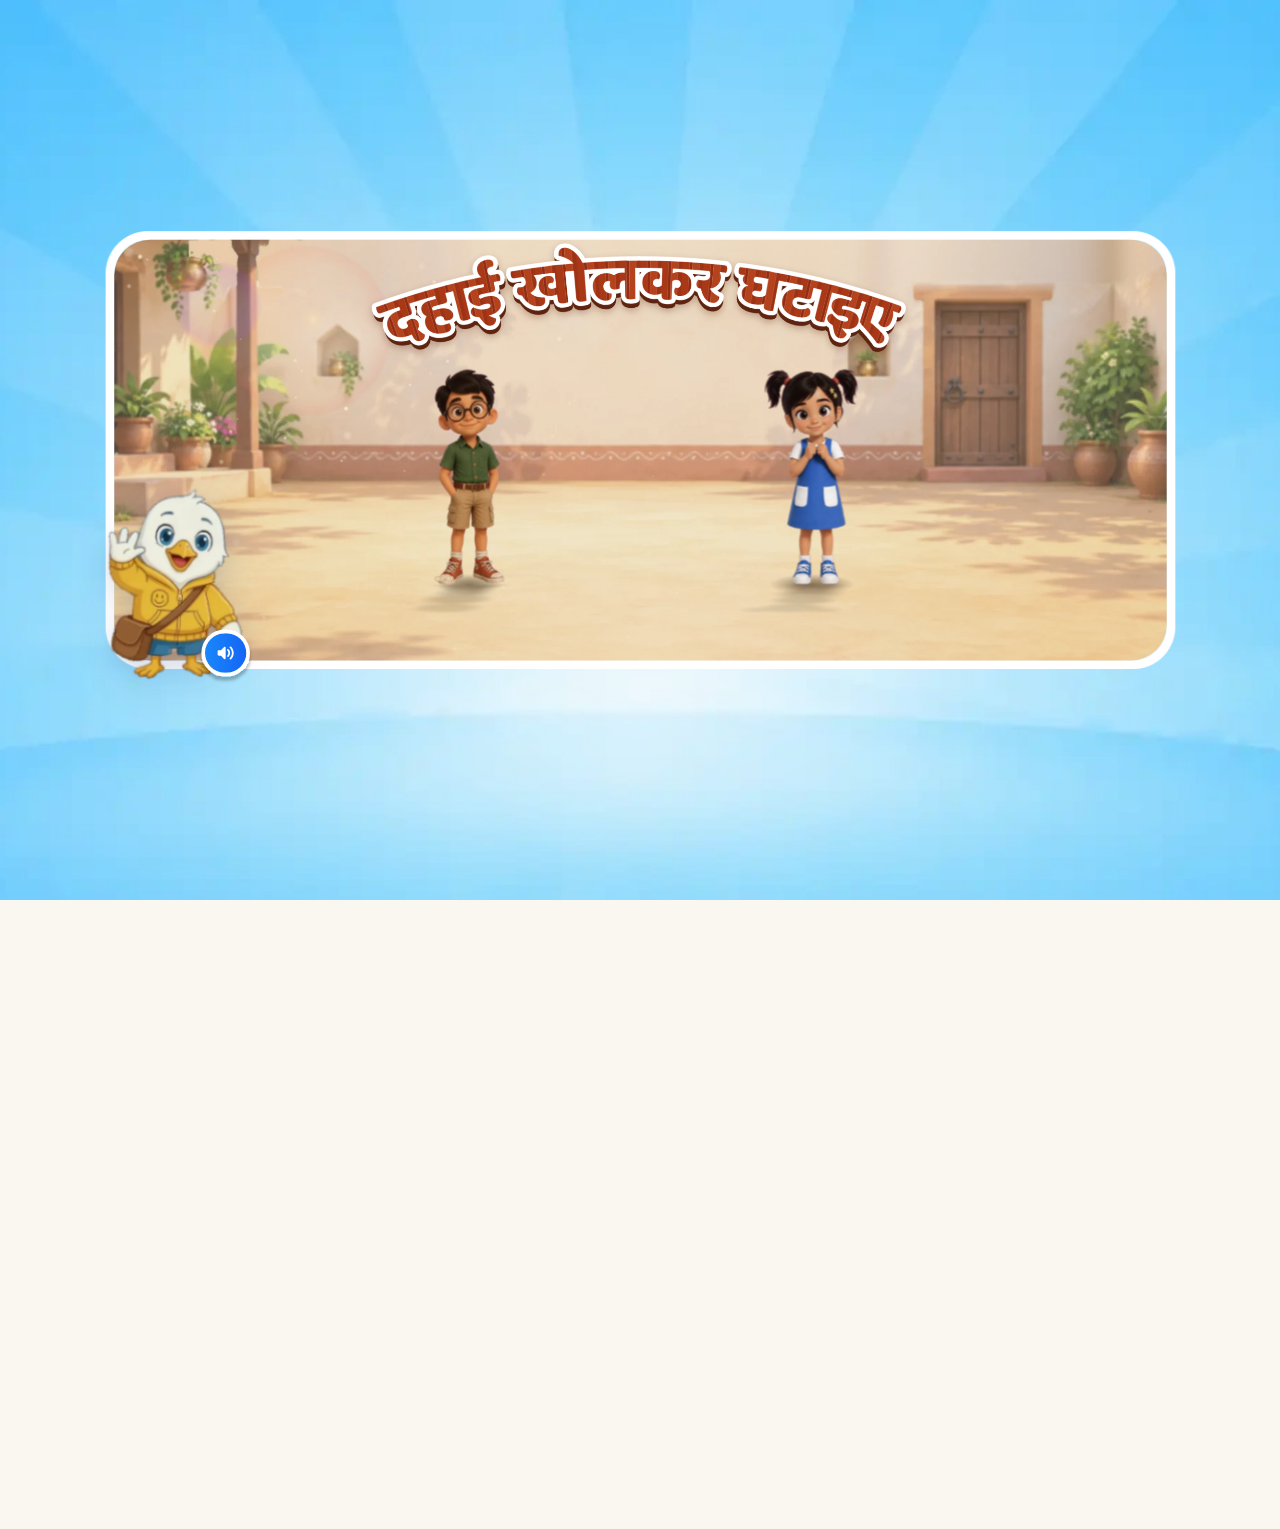
==== index.html @ cef26545 "made new changes of lead review" ====
<!doctype html>
<html lang="hi" translate="no" class="notranslate">
<head>
<meta charset="utf-8">
<!-- [QA BUG_01] Chrome offered to translate the Hindi, and a translated page breaks the game (Translate rewrites the text the
     engine drives - in HI02H11 the Play button went). The lesson is never to be translated. -->
<meta name="google" content="notranslate">
<meta name="viewport" content="width=device-width, initial-scale=1, viewport-fit=cover">   <!-- [responsive] the page fills the whole screen (notch, home bar); app.js fits the stage inside the safe area -->
<title>SwiftPAL · MTG2A01_L04_S02 · दहाई खोलकर घटाइए</title>
<link rel="icon" href="data:,">   <!-- [QA 15] no favicon request: the browser's automatic /favicon.ico 404 was the last console error -->
<!-- [QA 02] No blank white flash before the loader. style.css is a separate
     request, so without this the very first paint is unstyled. This inline rule
     lands the loader's own colour on the first frame. -->
<style>html,body{background:#FFFFFF;margin:0;}</style>
<link rel="stylesheet" href="style.css?v=20261118b">
<!-- [loading] the landing's own files start downloading with the page, alongside style.css - not only once app.js has
     arrived and asked for them (the boot loader waits for exactly these: app.js Assets, CRIT). http(s) only: on
     file:// a preload of a fetch() fails, and local files need no head start. -->
<script>(function(){ if(!/^https?:$/.test(location.protocol)) return;
  [["assets/fonts/baloo2-800.woff2", "font", "font/woff2"], ["assets/gif/new_landing_swiftee_anim.webp", "fetch"],
   ["assets/startnew_bg_plain.webp", "image"], ["assets/bg_landing_v3.webp", "image"], ["assets/pv_rod11.webp", "image"]
  ].forEach(function(f){ var l = document.createElement("link"); l.rel = "preload"; l.href = f[0]; l.as = f[1];
    if(f[2]) l.type = f[2]; if(f[1] !== "image") l.crossOrigin = "anonymous"; document.head.appendChild(l); });
})();</script>
</head>
<body class="is-start">
<div class="start-bg" aria-hidden="true"></div>
<!-- landing sky: the decorations baked into startnew_bg.webp cannot move, so a matching
     layer drifts + twinkles above it. Edge-masked, so it never competes with the centre card.
     Elements are generated at runtime by FLNMotion.sky (animation kit recipe 1). -->
<div class="sg-glow" aria-hidden="true"></div>
<div class="sg-sky"  aria-hidden="true"></div>
<div class="end-bg"  aria-hidden="true"></div>   <!-- [20a] body-level: position:fixed must NOT sit inside the transformed .stage or it gets hijacked to the stage box (leaves letterbox band) -->

<!-- BOOT LOADER — [template] r4/P2: white boot screen, no-tap auto-dismiss (see boot()) -->
<div class="boot-loader" id="bootLoader">
  <img src="assets/gif/loader.webp" alt="">
</div>

<div class="stage-wrap">
<!-- [responsive] the bands beside / above the stage: 8 mirrored copies of the stage's own backdrop (app.js Screen.bleed) -->
<div class="stage-bleed" id="stageBleed" aria-hidden="true"><i class="b-l"></i><i class="b-r"></i><i class="b-t"></i><i class="b-b"></i><i class="b-tl"></i><i class="b-tr"></i><i class="b-bl"></i><i class="b-br"></i></div>
<div class="stage" id="stage">

  <div class="stage-inner">
    <!-- HEADER -->
    <div class="header-row">
      <div class="prompt-band"><div class="prompt-text" id="promptText">…</div></div>
      <div class="audio-chip" id="audioChip" title="आवाज़ सुनो"><svg viewBox="0 0 62 60" fill="none" xmlns="http://www.w3.org/2000/svg" aria-label="Audio"><g filter="url(#hdrChipShadow)"><rect x="8" y="4" width="46" height="44" rx="22" fill="url(#hdrChipGrad)"/><rect x="6" y="2" width="50" height="48" rx="24" stroke="white" stroke-width="4"/><path d="M29.8466 19.0574C29.8804 19.0524 29.9145 19.0496 29.9487 19.0488C30.6094 19.0317 31.0021 19.5124 31.0015 20.1414C31.0008 20.9661 31.0003 21.7911 31.0005 22.6158L31.001 27.7212L31.0009 30.5591C31.0009 31.0364 31.0122 31.5472 30.9863 32.0228C30.9662 32.2709 30.902 32.4608 30.7251 32.643C30.3831 32.9952 29.8337 33.0842 29.4386 32.7671C29.0784 32.4781 28.7473 32.1159 28.4181 31.7862L26.4414 29.8087C26.1771 29.5426 25.9071 29.2636 25.6339 29.0081C25.0227 28.9649 24.3645 29.017 23.7487 28.9979C23.445 28.9885 23.1625 29.0211 22.8589 28.9606C22.3751 28.8616 22.0618 28.4823 22.0642 27.9824C22.0706 26.5937 22.0287 25.1949 22.0828 23.8081C22.0884 23.6626 22.2302 23.4334 22.3309 23.3252C22.454 23.1907 22.6146 23.0963 22.792 23.0543C23.0567 22.9904 23.5328 23.016 23.8224 23.0128C24.4143 23.0063 25.0171 23.0277 25.609 23.0073C25.6794 22.9529 25.8505 22.7743 25.919 22.706L26.5305 22.0945L28.5396 20.0838C28.9157 19.7059 29.3217 19.1749 29.8466 19.0574Z" fill="white"/><path class="wv wv2" d="M36.2367 18.6905C36.8783 18.6449 37.3041 19.231 37.6725 19.6829C38.7675 21.0046 39.4982 22.5894 39.7923 24.2804C40.2503 26.8763 39.6548 29.5478 38.1378 31.7035C37.8393 32.1274 37.508 32.5324 37.149 32.9063C36.9404 33.1236 36.7646 33.2558 36.4622 33.3081C36.2013 33.3412 35.9378 33.2717 35.7272 33.1144C35.5185 32.9615 35.3816 32.7298 35.3483 32.4733C35.2786 31.9235 35.5696 31.6821 35.8914 31.3297C36.0448 31.1639 36.1901 30.9908 36.3269 30.811C38.3669 28.136 38.4986 24.4654 36.6555 21.6511C36.4826 21.3899 36.2966 21.1376 36.0984 20.8951C35.8252 20.5652 35.3947 20.2691 35.3472 19.8184C35.2845 19.2225 35.6439 18.768 36.2367 18.6905Z" fill="white"/><path class="wv wv1" d="M33.3868 21.5044C33.9769 21.4549 34.2563 21.7845 34.5981 22.1981C35.1982 22.924 35.6149 23.7691 35.8211 24.6886C36.171 26.2384 35.8867 27.8637 35.0314 29.2026C34.7421 29.6568 34.2333 30.3745 33.6937 30.4946C33.1633 30.5437 32.6759 30.2927 32.5495 29.7376C32.3921 29.0462 32.9849 28.6956 33.3274 28.1763C34.2088 26.833 34.1932 25.0908 33.288 23.7635C33.0747 23.4522 32.6159 23.0564 32.5518 22.7133C32.4377 22.1027 32.7745 21.619 33.3868 21.5044Z" fill="white"/></g><defs><filter id="hdrChipShadow" x="0" y="0" width="62" height="60" filterUnits="userSpaceOnUse" color-interpolation-filters="sRGB"><feFlood flood-opacity="0" result="BackgroundImageFix"/><feColorMatrix in="SourceAlpha" type="matrix" values="0 0 0 0 0 0 0 0 0 0 0 0 0 0 0 0 0 0 127 0" result="hardAlpha"/><feOffset dy="4"/><feGaussianBlur stdDeviation="2"/><feComposite in2="hardAlpha" operator="out"/><feColorMatrix type="matrix" values="0 0 0 0 0 0 0 0 0 0 0 0 0 0 0 0 0 0 0.25 0"/><feBlend mode="normal" in2="BackgroundImageFix" result="effect1_dropShadow"/><feBlend mode="normal" in="SourceGraphic" in2="effect1_dropShadow" result="shape"/></filter><linearGradient id="hdrChipGrad" x1="8" y1="26" x2="54" y2="26" gradientUnits="userSpaceOnUse"><stop stop-color="#1987FC"/><stop offset="1" stop-color="#1565F4"/></linearGradient></defs></svg></div>
      <button class="hint-btn" id="hintBtn" title="संकेत">
        <svg viewBox="25 17 22 30" fill="none" xmlns="http://www.w3.org/2000/svg">
          <g class="bulb-rays" stroke="#FFFFFF" stroke-width="3" stroke-linecap="round">
            <line x1="36" y1="14" x2="36" y2="10"/>
            <line x1="25" y1="18" x2="22" y2="15"/>
            <line x1="47" y1="18" x2="50" y2="15"/>
            <line x1="21" y1="27" x2="17" y2="26.5"/>
            <line x1="51" y1="27" x2="55" y2="26.5"/>
          </g>
          <path class="bulb" d="M42.7872 19.7599C41.561 18.7514 40.125 18.0293 38.5841 17.6464C37.0432 17.2635 35.4363 17.2294 33.8806 17.5466C31.8091 17.965 29.9086 18.9894 28.4202 20.4896C26.9317 21.9899 25.9225 23.8985 25.5206 25.9733C25.227 27.5289 25.2804 29.1301 25.6768 30.6628C26.0732 32.1954 26.8029 33.6217 27.8139 34.8399C28.7522 35.8987 29.29 37.2526 29.3339 38.6666V42.6666C29.3339 43.7275 29.7553 44.7449 30.5055 45.495C31.2556 46.2452 32.273 46.6666 33.3339 46.6666H38.6672C39.7281 46.6666 40.7455 46.2452 41.4957 45.495C42.2458 44.7449 42.6672 43.7275 42.6672 42.6666V38.9199C42.712 37.3588 43.2855 35.8592 44.2939 34.6666C46.0607 32.481 46.8936 29.6864 46.6115 26.8901C46.3293 24.0938 44.955 21.5219 42.7872 19.7333V19.7599ZM40.0006 42.6666C40.0006 43.0202 39.8601 43.3594 39.61 43.6094C39.36 43.8595 39.0209 43.9999 38.6672 43.9999H33.3339C32.9803 43.9999 32.6411 43.8595 32.3911 43.6094C32.141 43.3594 32.0006 43.0202 32.0006 42.6666V41.3333H40.0006V42.6666ZM42.2272 33.0133C40.8866 34.6034 40.1044 36.5893 40.0006 38.6666H37.3339V34.6666C37.3339 34.313 37.1934 33.9738 36.9434 33.7238C36.6933 33.4737 36.3542 33.3333 36.0006 33.3333C35.647 33.3333 35.3078 33.4737 35.0578 33.7238C34.8077 33.9738 34.6672 34.313 34.6672 34.6666V38.6666H32.0006C31.9654 36.6241 31.2098 34.6596 29.8672 33.1199C28.9814 32.0586 28.3858 30.7858 28.1383 29.4257C27.8909 28.0656 28.0001 26.6646 28.4554 25.3593C28.9106 24.054 29.6963 22.8889 30.7359 21.9777C31.7755 21.0665 33.0335 20.4402 34.3872 20.1599C35.5506 19.9204 36.7528 19.9429 37.9064 20.2259C39.06 20.5089 40.1361 21.0452 41.0566 21.7959C41.9771 22.5466 42.7189 23.4928 43.2281 24.566C43.7374 25.6391 44.0012 26.8121 44.0006 27.9999C44.0093 29.8262 43.3824 31.5987 42.2272 33.0133Z" fill="white"/>
        </svg>
      </button>
    </div>

    <!-- SLIDE STAGE (engine swaps slides here) -->
    <div class="slide-stage">
      <div class="slide-host" id="slideHost"></div>
      <div class="nudge-hand" id="nudgeHand">
        <!-- FLN animation kit recipes 3 (treatment C, the plain press) + 4 (the tap ripple), review 2026-09-30:
             two wavefronts and three sparks break out of the fingertip as it touches, BEHIND the hand -->
        <span class="nh-tapfx" aria-hidden="true"><i class="fx-ro"></i><i class="fx-ri"></i><i class="fx-sp"></i></span>
        <img data-src="assets/nudge_hand_new.svg" alt="">   <!-- [loading] data-src: its file arrives with the lesson's UI art (app.js Assets), not ahead of the landing's -->
      </div>
    </div>

    <!-- Swiftie buddy: persistent, reacting character (replaces the static header photo + feedback popup) -->
    <div class="mascot-wrap" id="swBuddy"><div class="mascot-circle"><img class="mascot-img" id="swBuddyImg" alt=""></div></div>

    <!-- Nav button — kit-style pill, floats bottom-right -->
    <button class="nav-btn" id="navBtn" disabled>आगे</button>
  </div>


  <!-- TAP-TO-START — uses provided title-screen art -->
  <div class="start-gate" id="startGate">
    <div class="sg-card">
      <!-- ambient scene FX over the room art: sun flare in the window, sunlit dust, lamp-bulb flicker (decorative only) -->
      <div class="sg-fx" aria-hidden="true">
        <!-- soft lens flare in the window, no sun / no rays: one big hazy disc, a smaller violet disc
             overlapping it, a faint glint and a soft haze lobe. .sg-sun stays as a 0x0 anchor - the
             dust system in app.js reads the light source position from it. -->
        <div class="sg-sun"></div>
        <div class="sg-flare2">
          <i class="fl-big"></i><i class="fl-violet"></i><i class="fl-haze"></i><i class="fl-glint"></i>
        </div>
        <div class="sg-lamp"></div>
        <canvas class="sg-dust" id="sgDust"></canvas>   <!-- sunlit dust: physics particle system, see app.js [landing dust] -->
      </div>
      <img class="sg-mascot" data-src="assets/gif/new_landing_swiftee_anim.webp" alt="Swiftee"
           onerror="this.style.display='none'">
      <div class="sg-content">
        <div class="sg-title" id="sgTitle">संख्याओं की जोड़</div>

        <!-- r4/#2: concept strip is now DATA-DRIVEN — the engine fills #sgHero from
             CARD.landing_hero (kind:"concept_strip"). Each tile is a visual example of the
             ordering task (no words); a new game just declares its cells in card.json. -->
        <div class="sg-art" id="sgHero"></div>
      </div>
      <button class="sg-vo" id="sgVo" type="button" aria-label="सुनो"><svg viewBox="0 0 62 60" fill="none" xmlns="http://www.w3.org/2000/svg" aria-label="Audio"><g filter="url(#sgChipShadow)"><rect x="8" y="4" width="46" height="44" rx="22" fill="url(#sgChipGrad)"/><rect x="6" y="2" width="50" height="48" rx="24" stroke="white" stroke-width="4"/><path d="M29.8466 19.0574C29.8804 19.0524 29.9145 19.0496 29.9487 19.0488C30.6094 19.0317 31.0021 19.5124 31.0015 20.1414C31.0008 20.9661 31.0003 21.7911 31.0005 22.6158L31.001 27.7212L31.0009 30.5591C31.0009 31.0364 31.0122 31.5472 30.9863 32.0228C30.9662 32.2709 30.902 32.4608 30.7251 32.643C30.3831 32.9952 29.8337 33.0842 29.4386 32.7671C29.0784 32.4781 28.7473 32.1159 28.4181 31.7862L26.4414 29.8087C26.1771 29.5426 25.9071 29.2636 25.6339 29.0081C25.0227 28.9649 24.3645 29.017 23.7487 28.9979C23.445 28.9885 23.1625 29.0211 22.8589 28.9606C22.3751 28.8616 22.0618 28.4823 22.0642 27.9824C22.0706 26.5937 22.0287 25.1949 22.0828 23.8081C22.0884 23.6626 22.2302 23.4334 22.3309 23.3252C22.454 23.1907 22.6146 23.0963 22.792 23.0543C23.0567 22.9904 23.5328 23.016 23.8224 23.0128C24.4143 23.0063 25.0171 23.0277 25.609 23.0073C25.6794 22.9529 25.8505 22.7743 25.919 22.706L26.5305 22.0945L28.5396 20.0838C28.9157 19.7059 29.3217 19.1749 29.8466 19.0574Z" fill="white"/><path class="wv wv2" d="M36.2367 18.6905C36.8783 18.6449 37.3041 19.231 37.6725 19.6829C38.7675 21.0046 39.4982 22.5894 39.7923 24.2804C40.2503 26.8763 39.6548 29.5478 38.1378 31.7035C37.8393 32.1274 37.508 32.5324 37.149 32.9063C36.9404 33.1236 36.7646 33.2558 36.4622 33.3081C36.2013 33.3412 35.9378 33.2717 35.7272 33.1144C35.5185 32.9615 35.3816 32.7298 35.3483 32.4733C35.2786 31.9235 35.5696 31.6821 35.8914 31.3297C36.0448 31.1639 36.1901 30.9908 36.3269 30.811C38.3669 28.136 38.4986 24.4654 36.6555 21.6511C36.4826 21.3899 36.2966 21.1376 36.0984 20.8951C35.8252 20.5652 35.3947 20.2691 35.3472 19.8184C35.2845 19.2225 35.6439 18.768 36.2367 18.6905Z" fill="white"/><path class="wv wv1" d="M33.3868 21.5044C33.9769 21.4549 34.2563 21.7845 34.5981 22.1981C35.1982 22.924 35.6149 23.7691 35.8211 24.6886C36.171 26.2384 35.8867 27.8637 35.0314 29.2026C34.7421 29.6568 34.2333 30.3745 33.6937 30.4946C33.1633 30.5437 32.6759 30.2927 32.5495 29.7376C32.3921 29.0462 32.9849 28.6956 33.3274 28.1763C34.2088 26.833 34.1932 25.0908 33.288 23.7635C33.0747 23.4522 32.6159 23.0564 32.5518 22.7133C32.4377 22.1027 32.7745 21.619 33.3868 21.5044Z" fill="white"/></g><defs><filter id="sgChipShadow" x="0" y="0" width="62" height="60" filterUnits="userSpaceOnUse" color-interpolation-filters="sRGB"><feFlood flood-opacity="0" result="BackgroundImageFix"/><feColorMatrix in="SourceAlpha" type="matrix" values="0 0 0 0 0 0 0 0 0 0 0 0 0 0 0 0 0 0 127 0" result="hardAlpha"/><feOffset dy="4"/><feGaussianBlur stdDeviation="2"/><feComposite in2="hardAlpha" operator="out"/><feColorMatrix type="matrix" values="0 0 0 0 0 0 0 0 0 0 0 0 0 0 0 0 0 0 0.25 0"/><feBlend mode="normal" in2="BackgroundImageFix" result="effect1_dropShadow"/><feBlend mode="normal" in="SourceGraphic" in2="effect1_dropShadow" result="shape"/></filter><linearGradient id="sgChipGrad" x1="8" y1="26" x2="54" y2="26" gradientUnits="userSpaceOnUse"><stop stop-color="#1987FC"/><stop offset="1" stop-color="#1565F4"/></linearGradient></defs></svg></button>
      <button class="sg-btn sg-btn--art sg-btn--play sg-waiting" id="sgBtn" type="button" aria-label="शुरू करें" aria-disabled="true"><img src="assets/btn-play-round-waiting.svg" alt="" draggable="false"></button>
    </div>
  </div>

  <!-- END / CELEBRATION -->
  <div class="end-screen" id="endScreen">
    <div class="confetti" id="confetti"></div>
    <div class="end-title" id="endTitle"></div>
    <div class="end-subtitle" id="endSubtitle"></div>
    <img class="end-mascot" data-src="assets/last_swifty_still.webp" alt="Swiftee"
         onerror="this.replaceWith(Object.assign(document.createElement('span'),{className:'end-mascot',textContent:'🎉'}))">
    <button class="end-btn" id="endBtn">आगे बढ़ें →</button>
  </div>

  <!-- DEV VALIDATOR BANNER -->
  <div class="dev-banner" id="devBanner"></div>

</div></div>


<!-- PHASE-TRANSITION PEEK GATE - [20a PT-3] BODY-LEVEL so position:fixed covers the FULL
     viewport (a transformed ancestor like the scaled .stage would hijack fixed positioning
     and shrink the gate with the stage - production pattern). -->
<div class="phase-gate" id="phaseGate">
    <div class="pg-title" id="phaseGateTitle"></div>
    <img id="phaseGateImg" alt="">   <!-- (its picture: a blob: URL of peeking_talk_up.webp per gate, app.js phaseBlurTransition) -->
    <canvas id="phaseGateCv" style="display:none" aria-hidden="true"></canvas>   <!-- [peek-7] the same clip, drawn by app.js PeekPlayer; the <img> is its fallback -->
</div>

<!-- CORRECT-ANSWER CONFETTI (FLN animation kit recipe 7) - BODY-LEVEL for the same reason: it falls over the WHOLE
     window, the letterbox beside the stage included (review 2026-09-30: "not covering the full horizontal space");
     inside .stage-inner it was clipped to the scaled 1333px stage. -->
<div class="fx-layer" id="fxLayer" aria-hidden="true"></div>

<!-- [responsive] a phone or tablet held upright: the lesson is landscape - a card asks for a turn (html.ask-rotate,
     app.js Screen). On Android a tap on it goes full screen in landscape, which turns the screen by itself. -->
<div class="rotate-ask" id="rotateAsk" role="dialog" aria-label="फ़ोन को घुमाइए">
  <div class="ra-phone" aria-hidden="true"><i></i></div>
  <div class="ra-text">फ़ोन को घुमाइए</div>
</div>

<!-- ============ CARD DATA (embedded; in prod the compiler does this) ============ -->
<script type="application/json" id="cardData">
{
 "version": "0.2",
 "skill_code": "MTG2A01_L04_S02",
 "lo_code": "MTG2A01_L04",
 "grade": "G2",
 "attribute": "A01",
 "skill_type": "CORE",
 "part_label": "",
 "theme": "toybox",
 "title": {
  "hi": "दहाई खोलकर घटाइए",
  "en": "Subtract horizontally with regrouping"
 },
 "landing_hero": {
  "kind": "pv_story",
  "people": [
   "madhav",
   "aanya"
  ],
  "build": "tens",
  "title_look": "wall",
  "start_at": 0,
  "beats": {
   "glide": 0.28,
   "drop": 1.42,
   "lean": 2.81,
   "rise": 3.06,
   "open": 3.86,
   "take": 4.32,
   "cheer": 4.76,
   "end": 5.23
  }
 },
 "skill_description_hi": "दो अंकों की संख्या में से दो अंकों की संख्या (हासिल के साथ) क्षैतिज रूप में घटाता है: इकाई कम हों, तो एक दहाई खोलकर दस इकाई बनाता है।",
 "phase_distribution": {
  "tutorial": 4,
  "guided": 3,
  "practice": 5
 },
 "scaffold_rules": {
  "nudge_timeout_ms": {
   "tutorial": 7000,
   "guided": 7000,
   "practice": 7000,
   "independent": 7000
  },
  "max_attempts": 3
 },
 "signals_expected": [
  "slide_entered",
  "slide_completed",
  "pv_build_done",
  "pv_ten_opened",
  "pv_remove_done",
  "mcq_correct",
  "numpad_correct",
  "mastery_score",
  "lesson_completed"
 ],
 "assets": {
  "audio_ext": "ogg",
  "img_ext": "webp",
  "audio": {
   "sfx_celebrate": "assets/voiceover/sfx_celebrate.ogg",
   "vo_ask_pick": "assets/voiceover/vo_ask_pick.ogg",
   "vo_cel": "assets/voiceover/vo_cel.ogg",
   "vo_g1_build": "assets/voiceover/vo_g1_build.ogg",
   "vo_g1_correct": "assets/voiceover/vo_g1_correct.ogg",
   "vo_g1_correct_late": "assets/voiceover/vo_g1_correct_late.ogg",
   "vo_g1_eq": "assets/voiceover/vo_g1_eq.ogg",
   "vo_g1_h2": "assets/voiceover/vo_g1_h2.ogg",
   "vo_g1_ones_left": "assets/voiceover/vo_g1_ones_left.ogg",
   "vo_g1_ones_now": "assets/voiceover/vo_g1_ones_now.ogg",
   "vo_g1_opened": "assets/voiceover/vo_g1_opened.ogg",
   "vo_g1_prompt": "assets/voiceover/vo_g1_prompt.ogg",
   "vo_g1_regroup": "assets/voiceover/vo_g1_regroup.ogg",
   "vo_g1_reveal": "assets/voiceover/vo_g1_reveal.ogg",
   "vo_g1_rm_ones": "assets/voiceover/vo_g1_rm_ones.ogg",
   "vo_g1_rm_tens": "assets/voiceover/vo_g1_rm_tens.ogg",
   "vo_g1_sub": "assets/voiceover/vo_g1_sub.ogg",
   "vo_g2_build": "assets/voiceover/vo_g2_build.ogg",
   "vo_g2_correct": "assets/voiceover/vo_g2_correct.ogg",
   "vo_g2_correct_late": "assets/voiceover/vo_g2_correct_late.ogg",
   "vo_g2_h2": "assets/voiceover/vo_g2_h2.ogg",
   "vo_g2_prompt": "assets/voiceover/vo_g2_prompt.ogg",
   "vo_g2_reveal": "assets/voiceover/vo_g2_reveal.ogg",
   "vo_g2_rm_ones": "assets/voiceover/vo_g2_rm_ones.ogg",
   "vo_g2_rm_tens": "assets/voiceover/vo_g2_rm_tens.ogg",
   "vo_g2_sub": "assets/voiceover/vo_g2_sub.ogg",
   "vo_g3_correct": "assets/voiceover/vo_g3_correct.ogg",
   "vo_g3_correct_late": "assets/voiceover/vo_g3_correct_late.ogg",
   "vo_g3_h2": "assets/voiceover/vo_g3_h2.ogg",
   "vo_g3_prompt": "assets/voiceover/vo_g3_prompt.ogg",
   "vo_g3_reveal": "assets/voiceover/vo_g3_reveal.ogg",
   "vo_g3_rm_ones": "assets/voiceover/vo_g3_rm_ones.ogg",
   "vo_g3_rm_tens": "assets/voiceover/vo_g3_rm_tens.ogg",
   "vo_g3_sub": "assets/voiceover/vo_g3_sub.ogg",
   "vo_h_order": "assets/voiceover/vo_h_order.ogg",
   "vo_h_recount": "assets/voiceover/vo_h_recount.ogg",
   "vo_idle_build_o": "assets/voiceover/vo_idle_build_o.ogg",
   "vo_idle_build_t": "assets/voiceover/vo_idle_build_t.ogg",
   "vo_idle_open": "assets/voiceover/vo_idle_open.ogg",
   "vo_idle_rm_o": "assets/voiceover/vo_idle_rm_o.ogg",
   "vo_idle_rm_t": "assets/voiceover/vo_idle_rm_t.ogg",
   "vo_landing": "assets/voiceover/vo_landing.ogg",
   "vo_num_1": "assets/voiceover/vo_num_1.ogg",
   "vo_num_2": "assets/voiceover/vo_num_2.ogg",
   "vo_num_3": "assets/voiceover/vo_num_3.ogg",
   "vo_num_4": "assets/voiceover/vo_num_4.ogg",
   "vo_num_5": "assets/voiceover/vo_num_5.ogg",
   "vo_num_6": "assets/voiceover/vo_num_6.ogg",
   "vo_num_7": "assets/voiceover/vo_num_7.ogg",
   "vo_p1_ask": "assets/voiceover/vo_p1_ask.ogg",
   "vo_p1_correct": "assets/voiceover/vo_p1_correct.ogg",
   "vo_p1_correct_late": "assets/voiceover/vo_p1_correct_late.ogg",
   "vo_p1_h2": "assets/voiceover/vo_p1_h2.ogg",
   "vo_p1_prompt": "assets/voiceover/vo_p1_prompt.ogg",
   "vo_p1_reveal": "assets/voiceover/vo_p1_reveal.ogg",
   "vo_p1_rm_ones": "assets/voiceover/vo_p1_rm_ones.ogg",
   "vo_p1_rm_tens": "assets/voiceover/vo_p1_rm_tens.ogg",
   "vo_p1_sub": "assets/voiceover/vo_p1_sub.ogg",
   "vo_p2_correct": "assets/voiceover/vo_p2_correct.ogg",
   "vo_p2_correct_late": "assets/voiceover/vo_p2_correct_late.ogg",
   "vo_p2_h2": "assets/voiceover/vo_p2_h2.ogg",
   "vo_p2_prompt": "assets/voiceover/vo_p2_prompt.ogg",
   "vo_p2_reveal": "assets/voiceover/vo_p2_reveal.ogg",
   "vo_p2_rm_ones": "assets/voiceover/vo_p2_rm_ones.ogg",
   "vo_p2_rm_tens": "assets/voiceover/vo_p2_rm_tens.ogg",
   "vo_p2_sub": "assets/voiceover/vo_p2_sub.ogg",
   "vo_p3_correct": "assets/voiceover/vo_p3_correct.ogg",
   "vo_p3_correct_late": "assets/voiceover/vo_p3_correct_late.ogg",
   "vo_p3_h2": "assets/voiceover/vo_p3_h2.ogg",
   "vo_p3_prompt": "assets/voiceover/vo_p3_prompt.ogg",
   "vo_p3_reveal": "assets/voiceover/vo_p3_reveal.ogg",
   "vo_p4_correct": "assets/voiceover/vo_p4_correct.ogg",
   "vo_p4_correct_late": "assets/voiceover/vo_p4_correct_late.ogg",
   "vo_p4_h2": "assets/voiceover/vo_p4_h2.ogg",
   "vo_p4_prompt": "assets/voiceover/vo_p4_prompt.ogg",
   "vo_p4_reveal": "assets/voiceover/vo_p4_reveal.ogg",
   "vo_pt_guided": "assets/voiceover/vo_pt_guided.ogg",
   "vo_pt_practice": "assets/voiceover/vo_pt_practice.ogg",
   "vo_pt_tutorial": "assets/voiceover/vo_pt_tutorial.ogg",
   "vo_rm_guide": "assets/voiceover/vo_rm_guide.ogg",
   "vo_rm_ones_less": "assets/voiceover/vo_rm_ones_less.ogg",
   "vo_rm_ones_more": "assets/voiceover/vo_rm_ones_more.ogg",
   "vo_rm_tens_more": "assets/voiceover/vo_rm_tens_more.ogg",
   "vo_t1_a_madhav": "assets/voiceover/vo_t1_a_madhav.ogg",
   "vo_t1_ask_madhav": "assets/voiceover/vo_t1_ask_madhav.ogg",
   "vo_t1_b6_madhav": "assets/voiceover/vo_t1_b6_madhav.ogg",
   "vo_t1_learn": "assets/voiceover/vo_t1_learn.ogg",
   "vo_t2_both_left": "assets/voiceover/vo_t2_both_left.ogg",
   "vo_t2_built": "assets/voiceover/vo_t2_built.ogg",
   "vo_t2_cant": "assets/voiceover/vo_t2_cant.ogg",
   "vo_t2_digits": "assets/voiceover/vo_t2_digits.ogg",
   "vo_t2_intro": "assets/voiceover/vo_t2_intro.ogg",
   "vo_t2_ones5": "assets/voiceover/vo_t2_ones5.ogg",
   "vo_t2_ones_left": "assets/voiceover/vo_t2_ones_left.ogg",
   "vo_t2_ones_now": "assets/voiceover/vo_t2_ones_now.ogg",
   "vo_t2_open": "assets/voiceover/vo_t2_open.ogg",
   "vo_t2_rm_ones": "assets/voiceover/vo_t2_rm_ones.ogg",
   "vo_t2_story_a": "assets/voiceover/vo_t2_story_a.ogg",
   "vo_t2_story_c_madhav": "assets/voiceover/vo_t2_story_c_madhav.ogg",
   "vo_t2_sub": "assets/voiceover/vo_t2_sub.ogg",
   "vo_t2_tens": "assets/voiceover/vo_t2_tens.ogg",
   "vo_t2_tens_note": "assets/voiceover/vo_t2_tens_note.ogg",
   "vo_t2_total": "assets/voiceover/vo_t2_total.ogg",
   "vo_t3_build": "assets/voiceover/vo_t3_build.ogg",
   "vo_t3_built": "assets/voiceover/vo_t3_built.ogg",
   "vo_t3_digits": "assets/voiceover/vo_t3_digits.ogg",
   "vo_t3_intro": "assets/voiceover/vo_t3_intro.ogg",
   "vo_t3_ones_left": "assets/voiceover/vo_t3_ones_left.ogg",
   "vo_t3_open": "assets/voiceover/vo_t3_open.ogg",
   "vo_t3_rm_ones": "assets/voiceover/vo_t3_rm_ones.ogg",
   "vo_t3_rm_tens": "assets/voiceover/vo_t3_rm_tens.ogg",
   "vo_t3_sub": "assets/voiceover/vo_t3_sub.ogg",
   "vo_t3_sub0": "assets/voiceover/vo_t3_sub0.ogg",
   "vo_t3_tens_left": "assets/voiceover/vo_t3_tens_left.ogg",
   "vo_t3_total": "assets/voiceover/vo_t3_total.ogg",
   "vo_t3s_a_madhav": "assets/voiceover/vo_t3s_a_madhav.ogg",
   "vo_t3s_ask_madhav": "assets/voiceover/vo_t3s_ask_madhav.ogg",
   "vo_t3s_b_myra": "assets/voiceover/vo_t3s_b_myra.ogg",
   "vo_t4_story_a": "assets/voiceover/vo_t4_story_a.ogg",
   "vo_t4_story_c_madhav": "assets/voiceover/vo_t4_story_c_madhav.ogg"
  },
  "audio_text": {
   "vo_ask_pick": "अब कितने बचे? सही संख्या चुनिए।",
   "vo_cel": "बहुत बढ़िया, दोस्त! तुमने कमाल कर दिया!",
   "vo_g1_build": "सबसे पहले ब्लॉक्स की सहायता से 42 बनाइए, जिसमें 4 दहाई और 2 इकाई होते हैं।",
   "vo_g1_correct": "शाबाश! 42 में से 27 घटाने पर हमें मिलीं 1 दहाई और 5 इकाई, यानी 15।",
   "vo_g1_correct_late": "42 में से 27 घटाने पर हमें मिलीं 1 दहाई और 5 इकाई, यानी 15।",
   "vo_g1_eq": "इसलिए 42 घटा 27 बराबर 15।",
   "vo_g1_h2": "42 में से 27 घटाने पर, 1 दहाई और 5 इकाई बचती हैं।",
   "vo_g1_ones_left": "इन 12 इकाई में से 7 इकाई हटाने पर बचीं, 5 इकाई।",
   "vo_g1_ones_now": "अब यहाँ 12 इकाई हो गईं।",
   "vo_g1_opened": "अब ये 1 दहाई, 10 इकाई में हो गई।",
   "vo_g1_prompt": "42 में से 27 घटाइए।",
   "vo_g1_regroup": "पहले इकाइयाँ घटाइए। 2 इकाई में से 7 इकाई नहीं घटाई जा सकती। तो आप 1 दहाई को यहाँ लाइए।",
   "vo_g1_reveal": "42 में से 27 घटाने पर 15 बचता है। तो सही संख्या यह है।",
   "vo_g1_rm_ones": "अब इसमें से 7 इकाई को हटाइए, एक-एक पर टैप करके।",
   "vo_g1_rm_tens": "अब दहाइयाँ घटाइए। 3 दहाई में से 2 दहाई हटाइए।",
   "vo_g1_sub": "और अब 27 घटाते हैं, 27 में 2 दहाई और 7 इकाई हैं।",
   "vo_g2_build": "सबसे पहले ब्लॉक्स की सहायता से 53 बनाइए।",
   "vo_g2_correct": "शाबाश! 53 घटा 14 बराबर 39।",
   "vo_g2_correct_late": "53 घटा 14 बराबर 39।",
   "vo_g2_h2": "53 में से 14 घटाने पर, 3 दहाई और 9 इकाई बचती हैं।",
   "vo_g2_prompt": "53 में से 14 घटाइए।",
   "vo_g2_reveal": "53 में से 14 घटाने पर 39 बचता है। तो सही संख्या यह है।",
   "vo_g2_rm_ones": "इसमें से 4 इकाई को हटाइए।",
   "vo_g2_rm_tens": "अब दहाइयाँ घटाइए।",
   "vo_g2_sub": "और अब इसमें से 14 घटाइए।",
   "vo_g3_correct": "शाबाश! 46 घटा 28 बराबर 18।",
   "vo_g3_correct_late": "46 घटा 28 बराबर 18।",
   "vo_g3_h2": "46 में से 28 घटाने पर, 1 दहाई और 8 इकाई बचती हैं।",
   "vo_g3_prompt": "46 में से 28 घटाइए।",
   "vo_g3_reveal": "46 में से 28 घटाने पर 18 बचता है। तो सही संख्या यह है।",
   "vo_g3_rm_ones": "इसमें से 8 इकाई को हटाइए।",
   "vo_g3_rm_tens": "अब दहाइयाँ हटाइए।",
   "vo_g3_sub": "और अब इसमें से 28 घटाइए।",
   "vo_h_order": "संख्याओं में से पहले इकाई घटाइए, फिर दहाई घटाइए।",
   "vo_h_recount": "बची हुई दहाई और इकाई को दोबारा गिनिए।",
   "vo_idle_build_o": "अब इकाई बनाइए।",
   "vo_idle_build_t": "अब दहाई बनाइए।",
   "vo_idle_open": "अब 1 दहाई को इकाई में लाइए।",
   "vo_idle_rm_o": "अब इकाई हटाइए।",
   "vo_idle_rm_t": "अब दहाई हटाइए।",
   "vo_landing": "नमस्ते दोस्त! मैं हूँ स्विफ्टी! आज हम दहाई खोलकर घटाना सीखेंगे।",
   "vo_num_1": "एक।",
   "vo_num_2": "दो।",
   "vo_num_3": "तीन।",
   "vo_num_4": "चार।",
   "vo_num_5": "पाँच।",
   "vo_num_6": "छः।",
   "vo_num_7": "सात।",
   "vo_p1_ask": "अब कितने बचे? नीचे डिब्बे पर टैप करके सही संख्या लिखिए।",
   "vo_p1_correct": "शाबाश! 74 में से 58 घटाने पर हमें मिला 16।",
   "vo_p1_correct_late": "74 में से 58 घटाने पर हमें मिला 16।",
   "vo_p1_h2": "74 में से 58 घटाने पर, 1 दहाई और 6 इकाई बचती हैं।",
   "vo_p1_prompt": "74 में से 58 घटाइए।",
   "vo_p1_reveal": "74 में से 58 घटाने पर 16 बचता है। तो सही संख्या यह है।",
   "vo_p1_rm_ones": "14 इकाई में से 8 इकाई हटाइए।",
   "vo_p1_rm_tens": "अब दहाइयाँ घटाइए।",
   "vo_p1_sub": "और अब इसमें से 58 घटाते हैं।",
   "vo_p2_correct": "शाबाश! 61 में से 35 घटाने पर हमें मिला 26।",
   "vo_p2_correct_late": "61 में से 35 घटाने पर हमें मिला 26।",
   "vo_p2_h2": "61 में से 35 घटाने पर, 2 दहाई और 6 इकाई बचती हैं।",
   "vo_p2_prompt": "61 में से 35 घटाइए।",
   "vo_p2_reveal": "61 में से 35 घटाने पर 26 बचता है। तो सही संख्या यह है।",
   "vo_p2_rm_ones": "इकाई हटाइए।",
   "vo_p2_rm_tens": "अब दहाइयाँ हटाइए।",
   "vo_p2_sub": "और अब इसमें से 35 घटाते हैं।",
   "vo_p3_correct": "शाबाश! आपने सही संख्या चुन ली। 84 घटा 46 बराबर 38।",
   "vo_p3_correct_late": "आपने सही संख्या चुन ली। 84 घटा 46 बराबर 38।",
   "vo_p3_h2": "84 में से 46 घटाने पर, 3 दहाई और 8 इकाई बचती हैं।",
   "vo_p3_prompt": "84 में से 46 घटाइए और सही संख्या चुनिए।",
   "vo_p3_reveal": "84 में से 46 घटाने पर 38 बचता है। तो सही संख्या यह है।",
   "vo_p4_correct": "शाबाश! आपने सही संख्या चुन ली। 91 घटा 14 बराबर 77।",
   "vo_p4_correct_late": "आपने सही संख्या चुन ली। 91 घटा 14 बराबर 77।",
   "vo_p4_h2": "91 में से 14 घटाने पर, 7 दहाई और 7 इकाई बचती हैं।",
   "vo_p4_prompt": "91 में से 14 घटाइए और सही संख्या चुनिए।",
   "vo_p4_reveal": "91 में से 14 घटाने पर 77 बचता है। तो सही संख्या यह है।",
   "vo_pt_guided": "बहुत बढ़िया! अब हम साथ मिलकर शुरू करते हैं। चलिए, साथ में करें!",
   "vo_pt_practice": "वाह! अब आपकी बारी।",
   "vo_pt_tutorial": "ध्यान से देखिए और मेरे साथ जानिए। चलिए, शुरू करें!",
   "vo_rm_guide": "इनमें से इतने हटाइए।",
   "vo_rm_ones_less": "आपने इकाई में कम हटाए हैं। दोबारा कोशिश करिए।",
   "vo_rm_ones_more": "आपने इकाई में ज़्यादा हटाए हैं। दोबारा कोशिश करिए।",
   "vo_rm_tens_more": "आपने दहाई में ज़्यादा हटाए हैं। दोबारा कोशिश करिए।",
   "vo_t1_a_madhav": "माधव के पास कुल पच्चीस ब्लॉक्स हैं,",
   "vo_t1_ask_madhav": "चलिए, पता करते हैं, माधव के पास अब कितने ब्लॉक्स बचे हैं?",
   "vo_t1_b6_madhav": "उनमें से छः ब्लॉक्स माधव ने आन्या को दिए हैं।",
   "vo_t1_learn": "आइए, ब्लॉक्स की सहायता से सीखते हैं कि 25 में से 6 घटाने पर कितने बचते हैं।",
   "vo_t2_both_left": "अब यहाँ 1 दहाई और 9 इकाई बचीं।",
   "vo_t2_built": "यह हमने ब्लॉक्स से संख्या पच्चीस बना ली।",
   "vo_t2_cant": "5 इकाई में से 6 इकाई नहीं घटाई जा सकती, चूँकि संख्या 6 बड़ी है और 5 छोटी।",
   "vo_t2_digits": "25 में 2 दहाई और 5 इकाई हैं।",
   "vo_t2_intro": "सबसे पहले ब्लॉक्स की सहायता से 25 बनाते हैं।",
   "vo_t2_ones5": "अब 5 इकाई के लिए 5 ब्लॉक्स रखते हैं।",
   "vo_t2_ones_left": "इन 15 इकाई में से 6 इकाई घटाने पर बचीं, 9 इकाई।",
   "vo_t2_ones_now": "अब यहाँ 15 इकाई हो गईं।",
   "vo_t2_open": "तो हम 1 दहाई को यहाँ लाएँगे और इसको तोड़ेंगे, अब ये 1 दहाई, 10 इकाई में हो गई।",
   "vo_t2_rm_ones": "अब इसमें से 6 इकाई को हटाते हैं,",
   "vo_t2_story_a": "यहाँ हमने पच्चीस में से छः घटाए हैं, तो बचे 19।",
   "vo_t2_story_c_madhav": "यानी माधव के पास 19 ब्लॉक्स बचे।",
   "vo_t2_sub": "अब 25 में से 6 घटाते हैं। 6 में सिर्फ 6 इकाई होती हैं।",
   "vo_t2_tens": "2 दहाई के लिए 2 बंडल रखते हैं।",
   "vo_t2_tens_note": "चूँकि इसमें दहाइयाँ नहीं थीं, तो यहाँ 1 दहाई ही बची।",
   "vo_t2_total": "यानी 25 में से 6 घटाने पर हमें मिलीं, 1 दहाई और 9 इकाई, यानी 19।",
   "vo_t3_build": "आप दहाई के ब्लॉक्स बनाइए।",
   "vo_t3_built": "यह आपने ब्लॉक्स से संख्या 30 बना ली।",
   "vo_t3_digits": "30 में 3 दहाई और 0 इकाई होती हैं।",
   "vo_t3_intro": "सबसे पहले ब्लॉक्स की सहायता से 30 बनाते हैं।",
   "vo_t3_ones_left": "इन 10 इकाई में से 7 इकाई घटाने पर बचीं, 3 इकाई।",
   "vo_t3_open": "यहाँ शून्य इकाई हैं, तो हम 1 दहाई को यहाँ लाएँगे और इसको तोड़ेंगे, अब ये 1 दहाई, 10 इकाई में हो गई।",
   "vo_t3_rm_ones": "अब इसमें से 7 इकाई को आप हटाइए।",
   "vo_t3_rm_tens": "अब आप दहाई घटाइए। 2 दहाई में से 1 दहाई हटाइए।",
   "vo_t3_sub": "अब 30 में से 17 घटाते हैं। तो पहले हम इकाई से घटाएँगे।",
   "vo_t3_sub0": "अब 30 में से 17 घटाते हैं।",
   "vo_t3_tens_left": "बहुत बढ़िया! 2 दहाई में से 1 दहाई घटाने पर बची, 1 दहाई।",
   "vo_t3_total": "30 में से 17 घटाने पर हमें मिलीं, 1 दहाई और 3 इकाई, यानी 13।",
   "vo_t3s_a_madhav": "आइए, एक और उदाहरण करते हैं। माधव के पास कुल 30 ब्लॉक्स थे।",
   "vo_t3s_ask_madhav": "चलिए, पता करते हैं, माधव के पास अब कितने ब्लॉक्स बचे?",
   "vo_t3s_b_myra": "उनमें से 17 मायरा को दे दिए।",
   "vo_t4_story_a": "यहाँ हमने तीस में से सत्रह घटाए हैं, तो बचे 13।",
   "vo_t4_story_c_madhav": "यानी माधव के पास 13 ब्लॉक्स बचे।"
  }
 },
 "slides": [
  {
   "id": "T1",
   "phase": "tutorial",
   "eis": "iconic",
   "type": "STORY_SUB",
   "prompt_hi": "",
   "audio": {
    "a": "vo_t1_a_madhav",
    "b": "vo_t1_b6_madhav",
    "ask": "vo_t1_ask_madhav",
    "learn": "vo_t1_learn"
   },
   "data": {
    "mode": "ask",
    "a": 25,
    "b": 6,
    "words": {
     "a": "पच्चीस",
     "b": "छः"
    },
    "people": [
     {
      "who": "madhav"
     },
     {
      "who": "aanya"
     }
    ],
    "cues": {
     "learn": {
      "a": 0.472,
      "op": 0.558,
      "b": 0.633,
      "q": 0.773
     },
     "build": {
      "a": 0.443,
      "op": 0.074,
      "b": 0.237,
      "eq": 0.593,
      "q": 0.795
     },
     "names": {
      "a": [
       [
        0.082,
        "madhav"
       ]
      ],
      "b": [
       [
        0.435,
        "madhav"
       ],
       [
        0.58,
        "aanya"
       ]
      ],
      "ask": [
       [
        0.376,
        "madhav"
       ]
      ]
     }
    }
   }
  },
  {
   "id": "T2",
   "phase": "tutorial",
   "eis": "iconic",
   "type": "PV_REGROUP_DEMO",
   "prompt_hi": "",
   "audio": {
    "intro": "vo_t2_intro",
    "digits": "vo_t2_digits",
    "tens": "vo_t2_tens",
    "ones": "vo_t2_ones5",
    "built": "vo_t2_built",
    "sub": "vo_t2_sub",
    "cant": "vo_t2_cant",
    "open": "vo_t2_open",
    "ones_now": "vo_t2_ones_now",
    "rm_ones": "vo_t2_rm_ones",
    "ones_left": "vo_t2_ones_left",
    "tens_note": "vo_t2_tens_note",
    "both_left": "vo_t2_both_left",
    "total": "vo_t2_total",
    "story_a": "vo_t2_story_a",
    "story_c": "vo_t2_story_c_madhav"
   },
   "data": {
    "a": 25,
    "b": 6,
    "demo": true,
    "cues": {
     "rm_ones_dg": [
      [
       0.361,
       "b",
       "o"
      ]
     ],
     "ones_left_dg": [
      [
       0.401,
       "b",
       "o"
      ]
     ],
     "names": {
      "story_c": [
       [
        0.189,
        "madhav"
       ]
      ]
     },
     "intro": {
      "n": 0.591
     },
     "digits": {
      "t": 0.334,
      "o": 0.602
     },
     "sub": {
      "a": 0.095,
      "op": 0.199,
      "b": 0.29,
      "q": 0.342,
      "o": 0.773
     },
     "cant": {
      "o": 0.041,
      "b": 0.216
     },
     "open": {
      "o": null,
      "bring": 0.102,
      "split": 0.424,
      "ten": 0.705
     },
     "ones_now": {
      "o": 0.522
     },
     "ones_left": {
      "o": 0.782
     },
     "tens_note": {
      "t": 0.659
     },
     "both_left": {
      "t": 0.266,
      "o": 0.547
     },
     "total": {
      "t": 0.545,
      "o": 0.679,
      "n": 0.801
     },
     "total_eq": [
      0.137,
      0.203,
      0.251,
      0.806,
      0.89,
      0.37
     ],
     "story": {
      "a": 0.219,
      "b": 0.444,
      "n": 0.717,
      "q": 0.811,
      "c": 0.446
     }
    }
   }
  },
  {
   "id": "T3",
   "phase": "tutorial",
   "eis": "iconic",
   "type": "STORY_SUB",
   "prompt_hi": "",
   "audio": {
    "a": "vo_t3s_a_madhav",
    "b": "vo_t3s_b_myra",
    "ask": "vo_t3s_ask_madhav"
   },
   "data": {
    "mode": "ask",
    "a": 30,
    "b": 17,
    "words": {
     "a": "30",
     "b": "17"
    },
    "people": [
     {
      "who": "madhav"
     },
     {
      "who": "myra"
     }
    ],
    "cues": {
     "build": {
      "a": 0.667,
      "op": 0.104,
      "b": 0.306,
      "eq": 0.63,
      "q": 0.845
     },
     "names": {
      "a": [
       [
        0.453,
        "madhav"
       ]
      ],
      "b": [
       [
        0.485,
        "myra"
       ]
      ],
      "ask": [
       [
        0.399,
        "madhav"
       ]
      ]
     }
    }
   }
  },
  {
   "id": "T4",
   "phase": "tutorial",
   "eis": "iconic",
   "type": "PV_REGROUP_DEMO",
   "prompt_hi": "",
   "audio": {
    "sub0": "vo_t3_sub0",
    "intro": "vo_t3_intro",
    "digits": "vo_t3_digits",
    "tens": "vo_t3_build",
    "built": "vo_t3_built",
    "sub": "vo_t3_sub",
    "open": "vo_t3_open",
    "rm_ones": "vo_t3_rm_ones",
    "ones_left": "vo_t3_ones_left",
    "rm_tens": "vo_t3_rm_tens",
    "tens_left": "vo_t3_tens_left",
    "total": "vo_t3_total",
    "story_a": "vo_t4_story_a",
    "story_c": "vo_t4_story_c_madhav",
    "rm_ones_more": "vo_rm_ones_more",
    "rm_ones_less": "vo_rm_ones_less",
    "rm_tens_more": "vo_rm_tens_more",
    "rm_guide": "vo_rm_guide"
   },
   "data": {
    "a": 30,
    "b": 17,
    "demo": false,
    "idle_ms": 3000,
    "cues": {
     "rm_ones_dg": [
      [
       0.369,
       "b",
       "o"
      ]
     ],
     "rm_tens_dg": [
      [
       0.656,
       "b",
       "t"
      ]
     ],
     "ones_left_dg": [
      [
       0.402,
       "b",
       "o"
      ]
     ],
     "tens_left_dg": [
      [
       0.465,
       "b",
       "t"
      ]
     ],
     "names": {
      "story_c": [
       [
        0.185,
        "madhav"
       ]
      ]
     },
     "sub0": {
      "a": 0.16,
      "op": 0.328,
      "b": 0.476,
      "q": 0.644
     },
     "intro": {
      "n": 0.59
     },
     "digits": {
      "t": 0.303,
      "o": 0.54
     },
     "sub": {
      "a": 0.094,
      "op": 0.2,
      "b": 0.293,
      "q": 0.399
     },
     "open": {
      "o": 0.073,
      "bring": 0.263,
      "split": 0.529,
      "ten": 0.761
     },
     "ones_left": {
      "o": 0.776
     },
     "tens_left": {
      "t": 0.801
     },
     "rm_tens": {
      "t": 0.381
     },
     "total": {
      "t": 0.538,
      "o": 0.671,
      "n": 0.792
     },
     "total_eq": [
      0.037,
      0.088,
      0.177,
      0.802,
      0.898,
      0.309
     ],
     "story": {
      "a": 0.218,
      "b": 0.395,
      "n": 0.718,
      "q": 0.873,
      "c": 0.446
     }
    }
   }
  },
  {
   "id": "G1",
   "phase": "guided",
   "eis": "iconic",
   "type": "PV_SUB",
   "prompt_hi": "संख्याएँ घटाइए।",
   "audio": {
    "rm_ones_more": "vo_rm_ones_more",
    "rm_ones_less": "vo_rm_ones_less",
    "rm_tens_more": "vo_rm_tens_more",
    "rm_guide": "vo_rm_guide",
    "prompt": "vo_g1_prompt",
    "build": "vo_g1_build",
    "sub": "vo_g1_sub",
    "regroup": "vo_g1_regroup",
    "opened": "vo_g1_opened",
    "ones_now": "vo_g1_ones_now",
    "rm_ones": "vo_g1_rm_ones",
    "ones_left": "vo_g1_ones_left",
    "rm_tens": "vo_g1_rm_tens",
    "ask": "vo_ask_pick",
    "recount": "vo_h_recount",
    "h2": "vo_g1_h2",
    "reveal": "vo_g1_reveal",
    "correct": "vo_g1_correct",
    "eq": "vo_g1_eq",
    "correct_late": "vo_g1_correct_late"
   },
   "data": {
    "a": 42,
    "b": 27,
    "answer": "mcq",
    "build": true,
    "steps": true,
    "right_table": false,
    "count": false,
    "options": [
     15,
     6,
     105
    ],
    "reveal_hand": true,
    "cues": {
     "h2": {
      "a": 0.05,
      "b": 0.254,
      "t": 0.513,
      "o": 0.677
     },
     "recount": {
      "t": 0.248,
      "o": 0.424
     },
     "eqs": {
      "eq": [
       0.219,
       0.41,
       0.515,
       0.677,
       0.848
      ],
      "correct": [
       0.167,
       0.25,
       0.353,
       0.814,
       0.891,
       0.417
      ],
      "correct_late": [
       0.035,
       0.135,
       0.213,
       0.801,
       0.886,
       0.362
      ]
     },
     "build": {
      "t": 0.617,
      "o": 0.746
     },
     "sub": {
      "b": 0.133,
      "t": 0.55,
      "o": 0.797
     },
     "regroup": {
      "o": 0.239,
      "t": 0.732
     },
     "ones_now": {
      "o": 0.525
     },
     "ones_left": {
      "o": 0.782
     },
     "rm_ones": {
      "o": 0.332
     },
     "rm_tens": {
      "t": 0.381
     },
     "rm_ones_dg": [
      [
       0.265,
       "b",
       "o"
      ]
     ],
     "rm_tens_dg": [
      [
       0.653,
       "b",
       "t"
      ]
     ],
     "ones_left_dg": [
      [
       0.401,
       "b",
       "o"
      ]
     ]
    }
   }
  },
  {
   "id": "G2",
   "phase": "guided",
   "eis": "iconic",
   "type": "PV_SUB",
   "prompt_hi": "संख्याएँ घटाइए।",
   "audio": {
    "rm_ones_more": "vo_rm_ones_more",
    "rm_ones_less": "vo_rm_ones_less",
    "rm_tens_more": "vo_rm_tens_more",
    "rm_guide": "vo_rm_guide",
    "prompt": "vo_g2_prompt",
    "build": "vo_g2_build",
    "sub": "vo_g2_sub",
    "rm_ones": "vo_g2_rm_ones",
    "rm_tens": "vo_g2_rm_tens",
    "ask": "vo_ask_pick",
    "recount": "vo_h_recount",
    "h2": "vo_g2_h2",
    "reveal": "vo_g2_reveal",
    "correct": "vo_g2_correct",
    "correct_late": "vo_g2_correct_late"
   },
   "data": {
    "a": 53,
    "b": 14,
    "answer": "mcq",
    "build": true,
    "steps": true,
    "right_table": false,
    "count": false,
    "options": [
     39,
     12,
     93
    ],
    "reveal_hand": true,
    "cues": {
     "h2": {
      "a": 0.053,
      "b": 0.256,
      "t": 0.513,
      "o": 0.675
     },
     "recount": {
      "t": 0.248,
      "o": 0.424
     },
     "eqs": {
      "correct": [
       0.322,
       0.447,
       0.489,
       0.603,
       0.759
      ],
      "correct_late": [
       0.046,
       0.229,
       0.412,
       0.596,
       0.797
      ]
     },
     "build": {
      "t": 0.637,
      "o": 0.737
     },
     "sub": {
      "b": 0.484,
      "this": 0.26
     },
     "rm_ones": {
      "o": 0.459
     },
     "rm_tens": {
      "t": 0.236
     },
     "rm_ones_dg": [
      [
       0.346,
       "b",
       "o"
      ]
     ]
    }
   }
  },
  {
   "id": "G3",
   "phase": "guided",
   "eis": "iconic",
   "type": "PV_SUB",
   "prompt_hi": "संख्याएँ घटाइए।",
   "audio": {
    "rm_ones_more": "vo_rm_ones_more",
    "rm_ones_less": "vo_rm_ones_less",
    "rm_tens_more": "vo_rm_tens_more",
    "rm_guide": "vo_rm_guide",
    "prompt": "vo_g3_prompt",
    "sub": "vo_g3_sub",
    "rm_ones": "vo_g3_rm_ones",
    "rm_tens": "vo_g3_rm_tens",
    "ask": "vo_ask_pick",
    "recount": "vo_h_recount",
    "h2": "vo_g3_h2",
    "reveal": "vo_g3_reveal",
    "correct": "vo_g3_correct",
    "correct_late": "vo_g3_correct_late"
   },
   "data": {
    "a": 46,
    "b": 28,
    "answer": "mcq",
    "build": false,
    "steps": true,
    "right_table": false,
    "count": false,
    "options": [
     18,
     9,
     81
    ],
    "reveal_hand": true,
    "cues": {
     "h2": {
      "a": 0.044,
      "b": 0.252,
      "t": 0.514,
      "o": 0.68
     },
     "recount": {
      "t": 0.248,
      "o": 0.424
     },
     "eqs": {
      "correct": [
       0.346,
       0.478,
       0.589,
       0.701,
       0.813
      ],
      "correct_late": [
       0.086,
       0.272,
       0.386,
       0.6,
       0.786
      ]
     },
     "sub": {
      "b": 0.487,
      "this": 0.249
     },
     "rm_ones": {
      "o": 0.459
     },
     "rm_tens": {
      "t": 0.248
     },
     "rm_ones_dg": [
      [
       0.346,
       "b",
       "o"
      ]
     ]
    }
   }
  },
  {
   "id": "P1",
   "phase": "practice",
   "eis": "iconic",
   "type": "PV_SUB",
   "prompt_hi": "संख्याएँ घटाइए।",
   "audio": {
    "rm_ones_more": "vo_rm_ones_more",
    "rm_ones_less": "vo_rm_ones_less",
    "rm_tens_more": "vo_rm_tens_more",
    "rm_guide": "vo_rm_guide",
    "prompt": "vo_p1_prompt",
    "sub": "vo_p1_sub",
    "rm_ones": "vo_p1_rm_ones",
    "rm_tens": "vo_p1_rm_tens",
    "ask": "vo_p1_ask",
    "recount": "vo_h_recount",
    "h2": "vo_p1_h2",
    "reveal": "vo_p1_reveal",
    "correct": "vo_p1_correct",
    "correct_late": "vo_p1_correct_late"
   },
   "data": {
    "a": 74,
    "b": 58,
    "answer": "numpad",
    "build": false,
    "steps": true,
    "right_table": false,
    "count": false,
    "ones_first": true,
    "cues": {
     "h2": {
      "a": 0.047,
      "b": 0.253,
      "t": 0.514,
      "o": 0.679
     },
     "recount": {
      "t": 0.248,
      "o": 0.424
     },
     "eqs": {
      "correct": [
       0.288,
       0.432,
       0.495,
       0.711,
       0.855,
       0.648
      ],
      "correct_late": [
       0.067,
       0.259,
       0.349,
       0.641,
       0.832,
       0.54
      ]
     },
     "sub": {
      "b": 0.44,
      "this": 0.235
     },
     "rm_ones": {
      "o": 0.261
     },
     "rm_tens": {
      "t": 0.247
     },
     "rm_ones_dg": [
      [
       0.534,
       "b",
       "o"
      ]
     ]
    }
   }
  },
  {
   "id": "P2",
   "phase": "practice",
   "eis": "iconic",
   "type": "PV_SUB",
   "prompt_hi": "संख्याएँ घटाइए।",
   "audio": {
    "rm_ones_more": "vo_rm_ones_more",
    "rm_ones_less": "vo_rm_ones_less",
    "rm_tens_more": "vo_rm_tens_more",
    "rm_guide": "vo_rm_guide",
    "prompt": "vo_p2_prompt",
    "sub": "vo_p2_sub",
    "rm_ones": "vo_p2_rm_ones",
    "rm_tens": "vo_p2_rm_tens",
    "ask": "vo_p1_ask",
    "recount": "vo_h_recount",
    "h2": "vo_p2_h2",
    "reveal": "vo_p2_reveal",
    "correct": "vo_p2_correct",
    "correct_late": "vo_p2_correct_late"
   },
   "data": {
    "a": 61,
    "b": 35,
    "answer": "numpad",
    "build": false,
    "steps": true,
    "right_table": false,
    "count": false,
    "ones_first": true,
    "cues": {
     "h2": {
      "a": 0.051,
      "b": 0.255,
      "t": 0.513,
      "o": 0.676
     },
     "recount": {
      "t": 0.248,
      "o": 0.424
     },
     "eqs": {
      "correct": [
       0.28,
       0.407,
       0.479,
       0.733,
       0.814,
       0.633
      ],
      "correct_late": [
       0.063,
       0.227,
       0.327,
       0.68,
       0.768,
       0.541
      ]
     },
     "sub": {
      "b": 0.44,
      "this": 0.234
     },
     "rm_ones": {
      "o": 0.162
     },
     "rm_tens": {
      "t": 0.237
     }
    }
   }
  },
  {
   "id": "P3",
   "phase": "practice",
   "eis": "symbolic",
   "type": "MENTAL_SUB",
   "prompt_hi": "संख्याएँ घटाइए।",
   "audio": {
    "prompt": "vo_p3_prompt",
    "order": "vo_h_order",
    "h2": "vo_p3_h2",
    "reveal": "vo_p3_reveal",
    "correct": "vo_p3_correct",
    "correct_late": "vo_p3_correct_late"
   },
   "data": {
    "a": 84,
    "b": 46,
    "answer": "mcq",
    "options": [
     38,
     42,
     83
    ],
    "cues": {
     "h2": {
      "a": 0.048,
      "b": 0.253,
      "t": 0.514,
      "o": 0.678
     },
     "order": {
      "o": 0.423,
      "t": 0.714
     },
     "eqs": {
      "correct": [
       0.498,
       0.563,
       0.65,
       0.751,
       0.859
      ],
      "correct_late": [
       0.394,
       0.473,
       0.567,
       0.709,
       0.827
      ]
     }
    }
   }
  },
  {
   "id": "P4",
   "phase": "practice",
   "eis": "symbolic",
   "type": "MENTAL_SUB",
   "prompt_hi": "संख्याएँ घटाइए।",
   "audio": {
    "prompt": "vo_p4_prompt",
    "order": "vo_h_order",
    "h2": "vo_p4_h2",
    "reveal": "vo_p4_reveal",
    "correct": "vo_p4_correct",
    "correct_late": "vo_p4_correct_late"
   },
   "data": {
    "a": 91,
    "b": 14,
    "answer": "mcq",
    "options": [
     77,
     83,
     87
    ],
    "cues": {
     "h2": {
      "a": 0.048,
      "b": 0.253,
      "t": 0.514,
      "o": 0.678
     },
     "order": {
      "o": 0.423,
      "t": 0.714
     },
     "eqs": {
      "correct": [
       0.486,
       0.608,
       0.689,
       0.776,
       0.878
      ],
      "correct_late": [
       0.435,
       0.558,
       0.634,
       0.729,
       0.842
      ]
     }
    }
   }
  },
  {
   "id": "CEL",
   "phase": "practice",
   "eis": "enactive",
   "type": "CELEBRATION",
   "prompt_hi": "",
   "audio": {
    "prompt": "vo_cel"
   },
   "data": {}
  }
 ],
 "end_anim": {
  "base": "assets/celebration/",
  "vo": "vo_cel",
  "meta": {
   "cols": 6,
   "frames": 36,
   "fw": 329,
   "fh": 440,
   "shabaash": {
    "src": "cel_shabaash.webp",
    "pre": [
     0,
     1,
     2,
     3,
     4,
     5
    ],
    "word": [
     6,
     7,
     8,
     9,
     10,
     11,
     12,
     13,
     14,
     15,
     16,
     17,
     18,
     19,
     20,
     21,
     22,
     23,
     24,
     25,
     26,
     27,
     28,
     29
    ],
    "post": [
     30,
     31,
     32,
     33,
     34,
     35
    ]
   },
   "talk": {
    "src": "cel_talk.webp",
    "open": [
     0,
     1,
     2,
     4,
     5,
     6,
     8,
     9,
     10,
     11,
     15,
     16,
     20,
     21,
     22,
     23,
     24,
     25,
     26,
     28,
     29,
     30,
     31,
     32
    ]
   },
   "idle": {
    "src": "cel_idle.webp",
    "loop": [
     0,
     1,
     2,
     3,
     4,
     24,
     25,
     26,
     27,
     28,
     29,
     30,
     31,
     32,
     33,
     34,
     35
    ]
   }
  },
  "track": {
   "bits": "0000000000011000001110000000111100000111111111110011000111000000000000000011111110000001111111001111000011110001111111000000000000000000",
   "step_ms": 25,
   "ms": 3407
  }
 }
}
</script>

<!-- ============ ENGINE ============ -->
<script src="swiftpal-bridge.js"></script>   <!-- [QA 01] host bridge: Android / iOS / web - must load before app.js -->
<script src="app.js?v=20261118b"></script>
</body>
</html>
---- style.css ----
/* UNIFIED ENGINE — Baloo 2 (Devanagari member of Ek Type's Baloo superfamily; SIL OFL 1.1),
   as its own woff2 files (assets/fonts/). They used to be base64 INSIDE this stylesheet - 330KB of it - and a stylesheet
   blocks the first paint until all of it has arrived; on its own the CSS is small, so the loader shows at once and the fonts
   download alongside it (index.html preloads the landing's weights). NB the kit's "Baloo Bhai 2" is the
   GUJARATI sibling with NO Devanagari glyphs — do not use it for Hindi. */
@font-face{font-family:'Baloo 2';font-style:normal;font-weight:600;font-display:swap;src:url(assets/fonts/baloo2-600.woff2) format('woff2');}
@font-face{font-family:'Baloo 2';font-style:normal;font-weight:700;font-display:swap;src:url(assets/fonts/baloo2-700.woff2) format('woff2');}
@font-face{font-family:'Baloo 2';font-style:normal;font-weight:800;font-display:swap;src:url(assets/fonts/baloo2-800.woff2) format('woff2');}

:root{
  --bg:#FAF7F1;   /* THE ONE page/stage background — off-white (whisper-warm so white cards stay visible). Change it HERE and it changes everywhere; no theme may override the stage background. Pure white = #FFFFFF. */
  --navy:#0B3D8C; --navy-dk:#072A6A;
  --band-bg:#CBE8FF; --band-edge:#FFFFFF;                  /* r4/F6 DS: pill is #CBE8FF with a WHITE border */
  --cream:#FFF6D8; --cream-edge:#F0E5C8;
  --pic-bg:#F4F8FE; --pic-border:#7DA8DA;
  /* FLN Assets Kit design tokens */
  --selected:#386AF6; --selected-bg:#E6F0FF;
  --correct:#00B132; --correct-bg:#CCF8D8;
  --wrong:#F5A524; --wrong-bg:#FFF4DD;
  --drag-bg:#D9ECFF; --drag-border:#8BBFFF;
  --font-hi:"Baloo 2","Noto Sans Devanagari",system-ui,sans-serif;
  --band-top:46px; --band-left:76.5px; --band-w:1214.59px; --band-h:84px;   /* r4/F6 DS header spec */
  --band-pad-l:150px; --band-pad-r:150px; --band-radius:999px; --band-border:3px;
  --band-font:30px;
  --sw-hdr-left:16.5px; --sw-hdr-top:12px; --sw-hdr-w:132px;   /* r4/F6 DS: 132px circular avatar on the pill's left end */
  --chip-size:70px; --chip-left:100px; --chip-top:84px;        /* r4/F6 DS: 70px chip at the avatar's bottom-right SHOULDER (pill right stays clean) */
  --hint-top:33px; --hint-right:126px; --hint-size:60px;   /* hint sits just left of the volume chip */
}
*{box-sizing:border-box;margin:0;padding:0;-webkit-tap-highlight-color:transparent;}
/* r4/F8 chrome guards: no rubber-band overscroll, no native image-drag ghost (drag mechanics use pointer events) */
html,body{height:100%;background:var(--bg);font-family:var(--font-hi);color:var(--navy);user-select:none;-webkit-user-select:none;touch-action:manipulation;overflow:hidden;overscroll-behavior:none;}
body{position:fixed;inset:0;display:flex;align-items:center;justify-content:center;padding:0;}
img{-webkit-user-drag:none;user-drag:none;}
/* in-lesson: off-white letterbox matches the off-white stage; start screen: blue to match the starburst */
body.is-start{background:#7FC8F4;}
.stage-wrap{width:calc(1333px*var(--scale,1));height:calc(750px*var(--scale,1));position:relative;left:var(--safe-dx,0px);top:var(--safe-dy,0px);}   /* [responsive] centred in the safe area (app.js Screen.fit) */
.stage{width:1333px;height:750px;position:absolute;top:0;left:0;transform-origin:top left;transform:scale(var(--scale,1));background:var(--bg);overflow:hidden;display:flex;flex-direction:column;}
.stage-inner{flex:1;min-height:0;display:flex;flex-direction:column;transition:filter .25s ease;}
.stage.blurred .stage-inner{filter:blur(5px);}
/* [responsive] the bands around the stage (app.js Screen.bleed): the stage's OWN backdrop, mirrored at each of its edges -
   left/right on a screen wider than 16:9, above/below on a taller one, the corners when a phone's safe area leaves both.
   Each copy is the stage's own 1333x750 box with its background copied over, so it lands exactly where the stage's does
   and the room / yard / fridge door just carries on past the edge. */
.stage-bleed{position:absolute;left:0;top:0;width:0;height:0;pointer-events:none;}
.stage-bleed i{position:absolute;left:0;top:0;width:1333px;height:750px;transform-origin:0 0;}
.stage-bleed .b-l {transform:scale(var(--scale,1)) translateX(1px) scaleX(-1);}
.stage-bleed .b-r {transform:scale(var(--scale,1)) translateX(2665px) scaleX(-1);}
.stage-bleed .b-t {transform:scale(var(--scale,1)) translateY(1px) scaleY(-1);}
.stage-bleed .b-b {transform:scale(var(--scale,1)) translateY(1499px) scaleY(-1);}
.stage-bleed .b-tl{transform:scale(var(--scale,1)) translate(1px,1px) scale(-1);}
.stage-bleed .b-tr{transform:scale(var(--scale,1)) translate(2665px,1px) scale(-1);}
.stage-bleed .b-bl{transform:scale(var(--scale,1)) translate(1px,1499px) scale(-1);}
.stage-bleed .b-br{transform:scale(var(--scale,1)) translate(2665px,1499px) scale(-1);}
/* the stage's background colour, 1px inside its edges, under it (app.js Screen.bleed - review 2026-10-07 "line cuts") */
.stage-wrap.bg-under::before{content:"";position:absolute;inset:1px;background:var(--stage-bg,transparent);pointer-events:none;}
.stage-wrap.bg-under > .stage{background-color:transparent !important;}
/* (review 2026-10-05: "I can see a line here") each band reaches 1 stage px in under the stage: butted edge to edge at a
   fractional --scale, the stage's and the band's anti-aliased edges shared one screen column and the page showed
   through it - a thin light line down the screen at the stage's side. */
/* [responsive] a phone or tablet held upright (html.ask-rotate, app.js Screen): the lesson is landscape - a card over it
   asks for a turn, a phone tipping onto its side. The lesson waits underneath (a voice line pauses until the turn). */
.rotate-ask{position:fixed;inset:0;z-index:200000;display:none;flex-direction:column;align-items:center;justify-content:center;gap:30px;
  background:#47BCFD url("assets/startnew_bg_plain.webp") center/cover no-repeat;font-family:var(--font-hi);text-align:center;cursor:pointer;}
html.ask-rotate .rotate-ask{display:flex;}
.ra-phone{position:relative;width:84px;height:140px;border:7px solid #FFFFFF;border-radius:18px;background:rgba(255,255,255,.16);
  box-shadow:0 8px 18px rgba(0,47,118,.25);animation:raTurn 2.6s ease-in-out infinite;}
.ra-phone i{position:absolute;left:50%;bottom:8px;width:20px;height:5px;margin-left:-10px;border-radius:3px;background:#FFFFFF;}
.ra-text{font-size:32px;font-weight:800;color:#FFFFFF;text-shadow:0 3px 0 #1F6FC9,0 6px 14px rgba(0,40,120,.3);}
@keyframes raTurn{0%,15%{transform:rotate(0deg);}45%,80%{transform:rotate(-90deg);}100%{transform:rotate(0deg);}}
/* [loading] a slide whose own files are still on their way (app.js Assets.whenSlide): a quiet spinner after 300ms */
.asset-wait{position:fixed;left:50%;top:50%;width:56px;height:56px;margin:-28px 0 0 -28px;border-radius:50%;z-index:99990;display:none;
  pointer-events:none;border:6px solid rgba(25,135,252,.2);border-top-color:#1987FC;animation:awSpin .8s linear infinite;}
.asset-wait.show{display:block;}
@keyframes awSpin{to{transform:rotate(360deg);}}

/* ===== HEADER (constant chrome) ===== */
.header-row{position:relative;flex-shrink:0;height:150px;}   /* r4/F6 DS header band */
.prompt-band{position:absolute;top:var(--band-top);left:var(--band-left);width:var(--band-w);height:var(--band-h);background:var(--band-bg);border:var(--band-border) solid var(--band-edge);border-radius:var(--band-radius);display:flex;align-items:center;justify-content:flex-start;padding:0 var(--band-pad-r) 0 var(--band-pad-l);z-index:1;box-shadow:0 3px 0 rgba(11,61,140,.05);}
.prompt-band .prompt-text{font-weight:800;font-size:var(--band-font);color:var(--navy);letter-spacing:.2px;line-height:1.15;text-align:left;}
/* volume/audio chip — RIGHT side of the header (the dynamic Swiftie now owns the left) */
.audio-chip{position:absolute;top:var(--chip-top);left:var(--chip-left);width:var(--chip-size);height:var(--chip-size);z-index:41;cursor:pointer;filter:drop-shadow(0 3px 6px rgba(0,0,0,.22));transition:transform .12s;border-radius:50%;background:transparent;border:none;display:flex;align-items:center;justify-content:center;padding:0;}
.audio-chip img{width:100%;height:100%;object-fit:contain;}
.audio-chip:hover{transform:scale(1.06);}
.audio-chip:active{transform:scale(.95);}
.audio-chip.playing{animation:audioPulse 1s ease-in-out infinite;}
@keyframes audioPulse{0%,100%{transform:scale(1);}50%{transform:scale(1.12);}}
.hint-btn{position:absolute;top:var(--hint-top);right:var(--hint-right);width:var(--hint-size);height:var(--hint-size);background:transparent;border:none;cursor:pointer;transition:transform .15s,opacity .25s;z-index:5;visibility:hidden;opacity:0;display:flex;align-items:center;justify-content:center;padding:0;}
.hint-btn img{width:100%;height:100%;object-fit:contain;}
.hint-btn.show{visibility:visible;opacity:1;animation:hintPop .35s cubic-bezier(.34,1.5,.6,1);}
@keyframes hintPop{from{transform:scale(.4);opacity:0;}to{transform:scale(1);opacity:1;}}
.hint-btn:hover{transform:scale(1.05);} .hint-btn:active{transform:scale(.96);}
.hint-btn:disabled{opacity:.4;cursor:not-allowed;}

/* ===== SLIDE STAGE (changes per slide) =====
   Activity area keeps a 150px gap on left & right (matches Q-format reference)
   so content sits centred with breathing room, never edge-to-edge. */
.slide-stage{flex:1;min-height:0;overflow:hidden;position:relative;padding:6px 150px 100px;display:flex;align-items:stretch;justify-content:center;}
.slide-host{flex:1;min-height:0;display:flex;flex-direction:column;gap:18px;}

/* === INTRO slide === */
/* INTRO parade eases out of the 150px activity gap so the letter tiles can be larger */
/* tapped (heard) → turns green */

/* === MEET_LETTER slide === */

/* === TAP / OPTIONS === */
.q-row{display:flex;flex-direction:column;align-items:center;gap:24px;flex:1;min-height:0;}

/* cards are compact + centred (not stretched to full height/width) */
.opt-grid{display:grid;gap:20px;flex:1;min-height:0;width:100%;max-width:1100px;align-items:center;align-content:center;justify-content:center;}
/* every option box is a white tile with a SOFT (blurred) shadow-border, no hard outline — Figma look */
.opt-cell{background:#fff;border:2px solid #EEF3FA;border-radius:28px;display:flex;flex-direction:column;align-items:center;justify-content:center;gap:6px;cursor:pointer;transition:transform .15s,border-color .15s,background .15s,box-shadow .15s;padding:12px;min-height:210px;box-shadow:0 12px 28px rgba(11,61,140,.14),0 2px 6px rgba(11,61,140,.06);}
.opt-cell:hover{transform:translateY(-3px);border-color:var(--selected);box-shadow:0 8px 20px rgba(56,106,246,.18);}
.opt-cell.correct{border-color:var(--correct);background:var(--correct-bg);box-shadow:0 5px 10px rgba(0,177,50,.15);}
.opt-cell.wrong{border-color:var(--wrong);background:var(--wrong-bg);box-shadow:0 5px 10px rgba(245,165,36,.15);}
.opt-cell .lbl{font-size:22px;font-weight:700;color:var(--navy);margin-top:4px;}

/* === DRAG / DROP === */
/* drag stage eases out of the 150px gap + single rows so 6 items fit, never clip.
   No width:100% — let it stretch as a flex item so the -90px margins expand it
   symmetrically (with width:100% the negative margins only shift it left). */
/* Kit drag/drop zone design: dashed border, colored fill */
/* dropped letter = small green corner badge — clear of the picture & neighbours */

/* sequence slots */

/* ===== GENDER skill (पुल्लिंग / स्त्रीलिंग) =====
   Two NEUTRAL, non-gendered category colours (teal + purple) — deliberately NOT
   blue/pink, to avoid boy/girl colour stereotyping. They only distinguish the two
   categories for sorting; the noun pictures carry no colour cue. */

/* MEET gender: picture box → gender badge */

/* gender OPTION label cell (used inside .opt-cell) */

/* gender-label STIMULUS (pick-the-picture-by-gender) */

/* SORT into two gender bins */

/* SHAPES (maths) — geometry rendered as SVG; mirrors the letter/picture chrome */
/* container outline kept FAINT/light so the child focuses on the geometric shape
   inside — a strong square-ish box border was being mistaken for a shape itself */
/* shape name revealed on tap — sits on TOP of the shape (hear it + see it).
   Height is always reserved so the shape doesn't jump when the name appears. */
/* same faint/light box as the intro (slide-1) tiles, so the shape stays the focus */
.opt-cell .shape-svg{filter:drop-shadow(0 3px 4px rgba(0,0,0,.10));}

/* SHAPE SORT — clean, roomy bins (scoped so the Hindi gender-sort is untouched):
   faint reference shape + label INSIDE a header, a generous drop area, small snapped
   tiles that sit neatly in the box, and a clear gap down to the source tray. */

/* COUNTING (maths) — tap-to-count OTO, cardinality, meet-number, make-set */
.count-item{position:relative;width:190px;height:190px;border-radius:26px;background:#FBFDFF;border:2px solid #E7EEF8;display:flex;align-items:center;justify-content:center;cursor:pointer;transition:transform .15s,box-shadow .15s,border-color .15s,background .15s;box-shadow:0 5px 12px rgba(11,61,140,.07);}
.count-item:hover{transform:translateY(-3px);box-shadow:0 9px 18px rgba(11,61,140,.13);}
.count-item.counted{background:#F0FBF4;border-color:#BEE9CC;}
.count-item .count-badge{position:absolute;top:-16px;right:-16px;min-width:54px;height:54px;padding:0 8px;border-radius:999px;background:#00B132;color:#fff;font-family:var(--font-hi);font-size:34px;font-weight:800;display:flex;align-items:center;justify-content:center;box-shadow:0 3px 8px rgba(0,120,45,.35);opacity:0;transform:scale(.4);transition:opacity .18s,transform .18s;}
.count-item.counted .count-badge{opacity:1;transform:scale(1);}

/* cardinality set (stimulus) — larger, roomier */
/* objects always in a SINGLE row (no wrap → no lopsided 3+1 layouts). Extra top
   padding leaves room for the count-demo number badges to sit INSIDE the box. */
/* the count stimulus is a FLAT illustration panel (no shadow/raised-card look) so it never reads as a
   tappable answer button — only the gold-bordered option cards below are tappable */
.count-set{display:flex;flex-wrap:nowrap;gap:18px;justify-content:center;align-items:center;max-width:none;padding:44px 32px 24px;border-radius:26px;background:rgba(255,255,255,.5);border:none;box-shadow:none;}   /* no callouts here → symmetric */
/* ---- COMPARE_SETS (one-to-one matching → ज़्यादा / कम / बराबर) ---- */
/* TEACH-by-doing count: the not-yet-counted objects in the active row invite a tap; counted ones settle */
/* compare answer chips: shorter than the default 210px cells so the stimulus + chips fit one screen */
/* MEET_COMPARE — teaching verdict badge (ज़्यादा / कम / बराबर) */
/* MAKE_EQUAL — see-saw balance (produce equality) */
.balance{position:relative;width:min(640px,94%);height:300px;margin:0 auto;}

/* ============ VISUAL THEME — "Sunny Toybox" (opt-in via CARD.theme='toybox') ============
   Scoped under .stage.thm-toybox. It styles the CARDS / see-saw only (warm borders, depth, bigger
   targets) — it MUST NOT touch the stage background. The background is the single --bg token on EVERY
   screen, themed or not; a theme that re-tints the stage (gradient / decor wash) is the exact bug we
   kept chasing, so it is now pinned to --bg. */
.stage.thm-toybox{ background:var(--bg); }   /* identical off-white to the base stage — no gradient, no colour dots */

/* the two groups sit on a soft cream play-card with depth. NB: COMPARE_SETS shows this card AND the
   answer cards on one screen, so the vertical budget is tight — keep these modest (bigger than base,
   but small enough that card + options never overflow into each other). Verified by screenshot. */

/* option cards: warm, springy, a touch bigger than base — but sized to co-exist with the play-card */
.stage.thm-toybox .opt-cell{ background:#FFFDF7; border-color:#F7C24D; border-radius:28px;
   box-shadow:0 10px 22px rgba(214,140,20,.18); }
.stage.thm-toybox .opt-cell:hover{ transform:translateY(-5px) scale(1.02); }
.stage.thm-toybox .opt-grid{ gap:30px; }

/* teaching verdict badge: a touch grander */

/* see-saw: warm wooden plank + friendly pans, scaled up */
.stage.thm-toybox .balance{ width:min(720px,96%); height:320px; }
/* an EMPTY pan (the right one at start) must not read as a broken/missing image — show a friendly
   dashed "add here" drop-zone with a faint + so the child knows something goes there */

/* ---- Patterns: MEET_PATTERN (teach) + PATTERN_BUILD (extend / fill-the-gap) ---- */
/* CONSERVE_COUNT (S03): the counted items drift to new spots — same objects, same total */
/* DENSE large sets (S04, counts up to 20; auto above 10 or with data.per_row rows-of-N grouping) */
.count-set.dense{flex-wrap:wrap;max-width:700px;gap:12px;padding:22px 26px 16px;}
/* ===== S02 (SME 20-question spec) count arrangements + themed actions + drag-match ===== */
/* themed tap-count (pop / feed / basket) */
/* count-then-drag-a-number-card (num_to_box / obj_to_num) */
/* ===== S02 counting refinements (SME S01 review deck) ===== */
/* test-phase numeral options: the NUMBER alone, larger (fingers are a tutorial aid only) */
/* scattered count-set (misconception: "total changes when objects move") — jitter via inline transform */
/* PICK_SET_BY_NUMBER — a big numeral stimulus + object-SET option cards */
/* landing: TITLE first, image below and smaller (SME) */
.sg-content.title-first #sgHero{order:2;}
.sg-content.title-first .sg-title{order:1;}
.sg-content.title-first .sg-hand{width:84px;height:84px;}
.sg-content.title-first .sg-hand-num{font-size:30px;}
/* ============= NUMBER-SEQUENCE PATH — नंबर क्रम (MTKGA01_L02_S04) ============= */
/* additive: MEET_SEQUENCE (teach hop) · SEQUENCE_COMPLETE (fill the gap) · SEQUENCE_NEXT (pick). */
/* ============= ORDERING / SERIATION — क्रम में लगाओ (MTKGA02_L02_S02) ============= */
/* additive: MEET_ORDER (teach) · ORDER_BY_ATTR (order small→big) · PICK_EXTREME (tap the most). */
.ord-pick.shake{animation:shake .4s;}
.ord-obj-img{object-fit:contain;display:block;}
.ord-obj-emoji{line-height:1;display:inline-block;}
.ord-bar{border-radius:12px;height:46px;box-shadow:inset 0 -4px 0 rgba(0,0,0,.14),0 3px 8px rgba(0,0,0,.12);}
.ord-pick{display:flex;flex-direction:column;align-items:center;justify-content:flex-end;gap:8px;}
.ord-pick .lbl{font-family:var(--font-hi);font-weight:700;font-size:22px;color:var(--navy);}
/* balance-scale weighing (ORDER_BY_WEIGHT — weight seriation via evidence, not looks) */
/* weight variant runs compact so scale + strip + tray all fit the 1333×750 stage */
/* ================= BLOCK TOWN — गिनो और बनाओ (flagship) ================= */
/* each countable object is wrapped so the hint-demo can highlight it + badge it */

/* MEET number intro: link "1"↔"🍎" — the numeral card glows + bounces, then (0.55s
   later, following the VO "एक … सेब") the object glows + bounces. Lively, kid-friendly. */

/* numeral option card */
.opt-cell .num-glyph{font-family:var(--font-hi);font-size:104px;font-weight:800;color:var(--navy);line-height:1;}

/* meet-number box (numeral + word) */

/* make-set (productive counting) */
/* VISUAL-FIRST finger-count art (pre-reader quantity visual — a hand showing N fingers) */
/* DUAL-CODED counting option: big numeral on top, smaller supporting finger-hand below */   /* the NUMBER is the hero — it's what they're learning */  /* hand = small supporting anchor */
/* landing hero — SHOW the concept on the start screen (shapes row / finger-hand / image) */
.sg-hero{display:none;align-items:center;justify-content:center;gap:18px;margin-bottom:4px;}
.sg-hero.show{display:flex;}
.sg-art .sg-hand{width:112px;height:112px;object-fit:contain;}
.sg-art .sg-hand-cell{display:flex;flex-direction:column;align-items:center;gap:6px;}
.sg-art .sg-hand-num{font-size:40px;font-weight:800;line-height:1;color:#0B3D8C;}
.sg-hero img{height:118px;width:auto;object-fit:contain;}
.sg-hero svg{filter:drop-shadow(0 3px 4px rgba(0,0,0,.12));}
.sg-title.compact{font-size:42px;}
/* ===== STORY (picture-story scenes + comprehension questions) — ported into the unified engine ===== */   /* top-anchored so the caption lands mid-stage, clear of the centered आगे button */
.opt-cell.correct{position:relative;}
.opt-cell.correct::after{content:"\2713";position:absolute;top:-14px;right:-14px;width:64px;height:64px;border-radius:50%;background:#00B132;color:#fff;font-size:38px;font-weight:900;display:flex;align-items:center;justify-content:center;box-shadow:0 4px 10px rgba(0,120,45,.38);border:5px solid #fff;z-index:5;line-height:1;}
/* ===== TAP-IN-SCENE ("tap the thing in the picture" — produce-style comprehension, NOT MCQ) ===== */
/* layered-hint reveal states (A1/B2): dim the non-answers, calmly spotlight the correct one */
.opt-cell.faded{opacity:.35;filter:saturate(.6);pointer-events:none;transition:opacity .3s,filter .3s;}
.opt-cell.reveal-pulse{animation:revealPulse 1.1s ease-in-out 2;}
@keyframes revealPulse{0%,100%{box-shadow:0 5px 12px rgba(0,177,50,.15);}50%{box-shadow:0 0 0 6px rgba(0,177,50,.28),0 10px 24px rgba(0,177,50,.30);}}
/* hero present: drop the descriptive subtitle (visual-first) + lift the block clear of the start button */
.sg-content.has-hero{margin-bottom:206px;}
/* SOLID soft tray (NOT a dashed border — dashed reads as a drag-drop zone, but items only arrive via the add button) */
/* × to remove an added item (discoverable); hidden while the count-demo runs */
/* the add button SHOWS the object it adds (＋🍎) so a pre-reader knows what one tap places */
/* the goal chip shows the OBJECT (डालो 2 🍎), not just a quantity */

/* MATCH gender pairs — masculine picture tiles (bigger than letter tiles) */

/* ===== NAV BUTTON — kit visual style (yellow pill) + Hindi label ===== */
/* r4/F4: flat CTA pill — #FCB717, white border, kit INSET bevel (never a gradient) */
.nav-btn{position:absolute;bottom:20px;left:50%;transform:translateX(-50%);z-index:10;font-family:var(--font-hi);font-weight:800;font-size:28px;color:#C2C2C2;background:#EDEDED;border:4.54px solid #FFFFFF;border-radius:44.56px;padding:10px 36px;min-width:186px;height:64px;cursor:not-allowed;transition:transform .15s,background .2s,color .2s,box-shadow .2s;box-shadow:0 6px 6px rgba(0,0,0,.15);display:flex;align-items:center;justify-content:center;gap:10px;}
.nav-btn.active{background:#FCB717;color:var(--navy);cursor:pointer;box-shadow:0 6px 6px rgba(0,0,0,.25), inset 4.54px 9.09px 12.12px rgba(255,255,255,.25), inset -4.54px -4.54px 13.63px rgba(116,60,0,.19);}
.nav-btn.active:hover{transform:translateX(-50%) translateY(-2px);} .nav-btn.active:active{transform:translateX(-50%) translateY(3px);box-shadow:0 3px 3px rgba(0,0,0,.25), inset 4.54px 9.09px 12.12px rgba(255,255,255,.25), inset -4.54px -4.54px 13.63px rgba(116,60,0,.19);}
.nav-btn::after{content:"→";font-size:28px;}

/* ===== HINT / FEEDBACK OVERLAY — kit-style card + clean Swiftee ===== */
/* CORRECT/celebration popup: SAME box + SAME mascot size as every other popup
   (mascot keeps the default .hint-mascot 240px) — just centre it (no text here). */

/* ===== BOOT LOADER — [engine CSS] r4/P2: white boot screen, self-dismisses (no tap gate) ===== */
.boot-loader{position:fixed;inset:0;z-index:9999;background:#FFFFFF;display:flex;flex-direction:column;align-items:center;justify-content:center;gap:28px;}
.boot-loader img{width:118px;height:118px;object-fit:contain;}   /* 118px = HI01H01_L02_S04 loader size (was 150px, read too big) */
.boot-loader.done{opacity:0;pointer-events:none;transition:opacity .4s ease;}

/* ===== TAP-TO-START GATE — uses provided title-screen art ===== */
.start-gate{position:absolute;inset:0;z-index:80;display:flex;align-items:center;justify-content:center;background:#47BCFD url("assets/startnew_bg_plain.webp") center/cover no-repeat;cursor:pointer;}
.start-gate.hidden{display:none;}
/* inner white tile is the provided image (border + faint rays baked in) */
.sg-card{position:relative;width:1114px;height:456px;background:url("assets/start_card.webp") center/100% 100% no-repeat;display:flex;flex-direction:column;align-items:center;justify-content:center;gap:14px;}
/* full-body standing mascot (feet included): size by HEIGHT so the whole body incl. feet shows;
   the art frame is square with side padding, so it's constrained to the card height, not width. */
.sg-mascot{position:absolute;left:8px;bottom:6px;height:230px;width:auto;z-index:3;object-fit:contain;filter:drop-shadow(0 10px 18px rgba(0,47,118,.14));animation:sgFloat 2.6s ease-in-out infinite;}
@keyframes sgFloat{0%,100%{transform:translateY(0);}50%{transform:translateY(-8px);}}
/* title block in the upper area, clear of the start-button image below */
.sg-content{position:relative;z-index:2;display:flex;flex-direction:column;align-items:center;gap:14px;max-width:760px;text-align:center;margin-bottom:150px;}
.sg-title{font-weight:800;font-size:60px;color:var(--navy);line-height:1.1;}
/* r4: landing concept strip — SHOW the 3 ordering concepts (size/length/weight) as images, not words (Shruti pattern) */
.sg-art{display:flex;gap:46px;align-items:flex-end;justify-content:center;margin-top:10px;}
/* r4/P4: staggered pop-in — paused until body.loaded (set when the boot loader dismisses) */
.sg-acell{display:flex;flex-direction:column;align-items:center;gap:6px;animation:fingerPop .5s cubic-bezier(.34,1.5,.6,1) both;animation-play-state:paused;}
body.loaded .sg-acell{animation-play-state:running;}
.sg-acell:nth-child(1){animation-delay:.15s;}
.sg-acell:nth-child(2){animation-delay:.60s;}
.sg-acell:nth-child(3){animation-delay:1.05s;}
@keyframes fingerPop{0%{opacity:0;transform:scale(.2);}70%{opacity:1;transform:scale(1.18);}100%{opacity:1;transform:scale(1);}}
.sg-acell img{width:106px;height:106px;object-fit:contain;filter:drop-shadow(0 5px 7px rgba(0,47,118,.16));}
/* r4: concept-strip visual examples (words dropped) — each tile previews the ordering task itself */
.sg-ex{height:106px;display:flex;align-items:center;justify-content:center;filter:drop-shadow(0 5px 7px rgba(0,47,118,.16));}
.sg-ex-size{align-items:flex-end;gap:9px;}
.sg-ex-size .sg-disc{border-radius:50%;background:#4EA3F0;border:3px solid #2C7BD1;flex:0 0 auto;}
.sg-ex-len{flex-direction:column;align-items:flex-start;justify-content:center;gap:12px;width:110px;}
.sg-ex-len .sg-bar{height:18px;border-radius:9px;background:#F5A623;border:2.5px solid #D98C14;}
.sg-ex-wt svg{width:122px;height:106px;display:block;}
/* start button = provided image (button + tapping hand), transparent bg */
.sg-btn{position:absolute;left:50%;bottom:34px;transform:translateX(-50%);z-index:4;font-family:var(--font-hi);font-weight:800;font-size:32px;color:var(--navy);background:#FCB717;border:4.54px solid #fff;border-radius:44.56px;padding:14px 54px;cursor:pointer;box-shadow:0 6px 6px rgba(0,0,0,.25), inset 4.54px 9.09px 12.12px rgba(255,255,255,.25), inset -4.54px -4.54px 13.63px rgba(116,60,0,.19);animation:sgBtnPulse 1.4s ease-in-out infinite;}
.sg-btn img{width:100%;height:auto;display:block;pointer-events:none;}
.sg-btn:active{transform:translateX(-50%) translateY(3px);}
@keyframes sgBtnPulse{0%,100%{transform:translateX(-50%) scale(1);}50%{transform:translateX(-50%) scale(1.03);}}
/* landing "listen" button — a warm welcome plays on the title screen; tap to replay */
.sg-vo{position:absolute;left:150px;bottom:34px;z-index:5;width:58px;height:58px;background:none;border:none;padding:0;cursor:pointer;animation:sgVoPulse 1.5s ease-in-out infinite;}
.sg-vo img{width:100%;height:100%;object-fit:contain;display:block;pointer-events:none;}
.sg-vo:active{transform:scale(.92);}
@keyframes sgVoPulse{0%,100%{transform:scale(1);}50%{transform:scale(1.09);}}

/* ===== NUDGE HAND — kit asset ===== */
.nudge-hand{position:absolute;width:96px;height:96px;z-index:55;pointer-events:none;filter:drop-shadow(0 6px 10px rgba(0,0,0,.22));animation:nudgeMove 1s ease-in-out infinite;display:none;}
.nudge-hand img{width:100%;height:100%;object-fit:contain;}
.nudge-hand.show{display:block;}
@keyframes nudgeMove{0%,100%{transform:translateY(2px);}50%{transform:translateY(-14px);}}

/* ===== END / CELEBRATION ===== */
.end-screen{position:absolute;inset:0;z-index:90;display:none;flex-direction:column;align-items:center;justify-content:center;gap:22px;background:transparent;overflow:hidden;}
/* r4: immersive celebration (adopted from Shruti's build — end_screen.webp sunburst + centred mascot + subtitle) */
.end-bg{position:fixed;inset:0;background:#FDE9A8 url("assets/end_screen.webp") center/cover no-repeat;display:none;pointer-events:none;z-index:0;}
body.is-end .end-bg{display:block;}
body.is-end{background:#FDE9A8 !important;}
body.is-end .stage{background:transparent !important;}
body.is-end .stage-inner{visibility:hidden;}
.end-subtitle{font-weight:800;font-size:28px;color:var(--navy);text-align:center;z-index:3;margin:0 0 4px;}
.end-subtitle:empty{display:none;}
.end-screen .end-title{font-size:56px;color:var(--navy-dk);}
.end-screen .end-mascot{width:330px;z-index:2;}
/* [end swifty] as hindi-game-gender-identify: 330 px, and no shadow ([H11-193]: his open arms reach the picture's edges,
   so a drop-shadow was cut by its box and showed as a faint rectangle behind him) */
.end-mascot,.end-screen .end-mascot{width:330px !important;}
.end-screen .end-mascot{filter:none !important;}
.end-screen.show{display:flex;}
.end-title{z-index:3;font-family:var(--font-hi);font-weight:800;font-size:44px;color:#0B3D8C;text-align:center;max-width:78%;line-height:1.25;text-shadow:0 2px 0 rgba(255,255,255,.7);animation:endPop .5s cubic-bezier(.34,1.5,.6,1);}
.end-title:empty{display:none;}
.end-mascot{width:240px;height:auto;object-fit:contain;font-size:200px;line-height:1;filter:drop-shadow(0 12px 22px rgba(0,47,118,.22));animation:endPop .55s cubic-bezier(.34,1.5,.6,1);z-index:2;}
@keyframes endPop{from{transform:scale(.4);opacity:0;}to{transform:scale(1);opacity:1;}}
/* "आगे बढ़ें" appears only after the celebration VO finishes */
.end-btn{display:none;z-index:3;font-family:var(--font-hi);font-weight:800;font-size:28px;color:var(--navy);background:#FCB717;border:4.54px solid #FFFFFF;border-radius:44.56px;padding:14px 44px;cursor:pointer;box-shadow:0 6px 6px rgba(0,0,0,.25), inset 4.54px 9.09px 12.12px rgba(255,255,255,.25), inset -4.54px -4.54px 13.63px rgba(116,60,0,.19);}
.end-btn.show{display:inline-flex;align-items:center;animation:hintPop .4s cubic-bezier(.34,1.5,.6,1);}
.end-btn:active{transform:translateY(3px);box-shadow:0 3px 3px rgba(0,0,0,.25), inset 4.54px 9.09px 12.12px rgba(255,255,255,.25), inset -4.54px -4.54px 13.63px rgba(116,60,0,.19);}
.confetti{position:absolute;inset:0;pointer-events:none;overflow:hidden;z-index:1;}
.confetti i{position:absolute;top:-24px;width:12px;height:18px;border-radius:2px;opacity:.95;animation:confettiFall linear infinite;}
@keyframes confettiFall{0%{transform:translateY(-24px) rotate(0);}100%{transform:translateY(820px) rotate(720deg);}}
/* ---- game-feel: slide entrance + success sparkle particles + correct pop ---- */
.slide-in{animation:slideIn .34s cubic-bezier(.2,.85,.3,1) both;}
@keyframes slideIn{from{opacity:0;transform:translateY(16px) scale(.985);}to{opacity:1;transform:none;}}
.opt-cell.correct{animation:correctPop .45s cubic-bezier(.3,1.4,.5,1);}
@keyframes correctPop{0%{transform:scale(1);}45%{transform:scale(1.08);}100%{transform:scale(1);}}
/* ---- feedback v2 (lead review): tap-to-answer cross+buzz · side confetti · dynamic Swiftie ---- */
.opt-cell.crossed{opacity:.5;pointer-events:none;border-color:var(--wrong);background:var(--wrong-bg);position:relative;animation:buzzShake .4s;}
.opt-cell.crossed::after{content:"\2715";position:absolute;inset:0;display:flex;align-items:center;justify-content:center;font-size:110px;font-weight:900;color:rgba(226,32,44,.9);}
@keyframes buzzShake{0%,100%{transform:translateX(0);}20%{transform:translateX(-9px);}40%{transform:translateX(9px);}60%{transform:translateX(-6px);}80%{transform:translateX(6px);}}
.conf-shot{position:absolute;width:11px;height:15px;border-radius:2px;z-index:70;pointer-events:none;animation:confShot 1.1s cubic-bezier(.15,.6,.4,1) forwards;}
@keyframes confShot{0%{transform:translate(0,0) rotate(0);opacity:1;}80%{opacity:1;}100%{transform:translate(var(--tx),var(--ty)) rotate(560deg);opacity:0;}}
@keyframes swPop{0%{transform:scale(1);}40%{transform:scale(1.13) rotate(-3deg);}100%{transform:scale(1);}}

/* ===== DEV VALIDATOR BANNER ===== */
.dev-banner{position:absolute;top:8px;left:50%;transform:translateX(-50%);z-index:99;background:#1a1a1a;color:#ff7;font-family:monospace;font-size:12px;padding:6px 12px;border-radius:6px;display:none;max-width:80%;}
.dev-banner.show{display:block;}
.dev-banner.ok{color:#7fff7f;}

/* ===== PHASE TRANSITION (additive full-screen beat between arc phases — the "learning journey") ===== */
.phase-transition{width:100%;min-height:100%;flex:1;align-self:stretch;display:flex;flex-direction:column;
  align-items:center;justify-content:center;gap:30px;border-radius:28px;
  background:radial-gradient(circle at 50% 38%,#EAF4FF 0%,var(--band-bg) 55%,#CFE6FF 100%);
  animation:slideIn .34s cubic-bezier(.2,.85,.3,1) both;}

/* ===== PHASE-TRANSITION PEEK GATE — [engine CSS] r4/P1 (Shruti's peek beat; kept ALONGSIDE our journey-map above) =====
   Overlay (not a frame): blur the stage behind, Swiftie peeks up from the BOTTOM, a big magenta headline over it.
   NB: our stage self-contains landing+slides (no fixed .start-bg sibling), so the wash lives INSIDE the 1333×750
   stage (inset:0) → no letterbox seam, no body-level ::after needed. */
.phase-gate{position:absolute;inset:0;z-index:85;display:none;align-items:flex-end;justify-content:center;background:rgba(242,247,250,.6);cursor:default;}
.phase-gate.show{display:flex;}
/* NB: superseded — the winning #phaseGateImg rule is the body-level gate further down
   ("phase gate: full-viewport"). Size and motion are tuned THERE, not here. */
.phase-gate #phaseGateImg{height:172px;width:auto;display:block;pointer-events:none;}
.stage.gating .header-row{visibility:hidden;}          /* header hides while the gate is up */            /* one-Swiftie: the peeking Swiftie is the only one during a gate */
/* magenta headline with a thick white stroke (Lilita One if present, else Baloo 2 fallback) */
.pg-title{position:absolute;top:271px;left:50%;transform:translateX(-50%);white-space:nowrap;
  font-family:'Lilita One',var(--font-hi);font-weight:800;font-size:96px;line-height:1;
  letter-spacing:0;text-align:center;color:#CD0FD5;
  -webkit-text-stroke:10px #FFFFFF;paint-order:stroke fill;}
.pg-title:empty{display:none;}
/* First gate (landing → tutorial): the landing lives INSIDE the stage (not stage-inner), so blur it
   directly; the wash above gives the frosted look, Swiftie + headline stay sharp on top. */
.stage.gating .start-gate{filter:blur(5px);pointer-events:none;}

/* ===== TEACHING / TUT-CARD FRAME — [engine CSS] r4/F1 (grid-paper teaching card) =====
   Routed by mountSlide when slide.phase==='tutorial' (type-agnostic). Header hidden; prompt lives IN
   the card; the full standing Swiftie straddles the bottom-left corner with a shoulder audio chip. */
.stage.tut{background:#FFFFFF;}
body.tut-page{background:#FFFFFF;}
.stage.tut .header-row{display:none;}          /* header avatar off — the tut-mascot is the only Swiftie */
.stage.tut .slide-stage{padding:64px 100px 22px;}
.tut-card{flex:1;min-height:0;position:relative;border:10px solid #50AAF2;border-radius:34px;
  background-color:#F2F7FA;
  background-image:linear-gradient(to right,rgba(111,150,216,.16) 1.5px,transparent 1.5px),
                   linear-gradient(to bottom,rgba(111,150,216,.16) 1.5px,transparent 1.5px);
  background-size:46px 46px;
  box-shadow:0 6px 18px rgba(11,61,140,.10);
  display:flex;flex-direction:column;overflow:visible;}
.tut-prompt{flex-shrink:0;min-height:92px;display:flex;align-items:center;justify-content:center;text-align:center;
  font-weight:800;font-size:52px;color:var(--navy);padding:12px 60px 0;line-height:1.2;}
.tut-content{flex:1;min-height:0;display:flex;flex-direction:column;justify-content:center;padding:0 30px;}
.tut-card::after{content:"";flex-shrink:0;height:96px;}    /* reserves room for the straddling mascot */
.tut-mascot{position:absolute;left:-34px;bottom:-14px;height:190px;width:auto;z-index:3;pointer-events:none;}
.tut-audio{position:absolute;left:96px;bottom:-16px;width:58px;height:58px;z-index:4;cursor:pointer;}
.tut-audio img{width:100%;height:100%;display:block;object-fit:contain;filter:drop-shadow(0 3px 6px rgba(0,0,0,.22));}
.tut-audio.playing{animation:audioPulse 1s ease-in-out infinite;}   /* r4/F1: pulse while VO plays (shares setPlaying's .playing toggle) */
.stage.tut .nav-btn{left:50%;right:auto;bottom:26px;transform:translateX(-50%);}

/* ===== REVEAL GLOW (shared by the drag/sort/pattern reveal-on-max scaffolds: "watch — it goes HERE") ===== */

/* ===== [16h] DEMO_COUNT — Phase-1 autonomous counting demo (lead's 3-phase contract) ===== */

/* [16h] DEMO_COUNT per_row (teens read as ten-and-ones inside the tut frame) */

/* ==========================================================================
   LAYOUT PARITY WITH HI01H01_L02_S04_dist
   Every rule below is copied verbatim from that build (line numbers noted).
   Appended, not merged: this stylesheet is an append-only patch stack and a
   later rule wins (R11). Two HI01 rules are deliberately NOT copied - see the
   note at the end of this block.
   ========================================================================== */

/* --- tokens: HI01 header + mascot geometry (HI01 :root, lines 18 / 40-41) --- */
:root{
  --mascot-left:16.5px; --mascot-top:18px; --mascot-size:132px;
  --chip-size:66px; --chip-left:100px; --chip-top:84px;
  --hint-top:55px; --hint-right:50px; --hint-size:66px;
}

/* --- landing ground: body-level fixed layer (HI01 1117-1118) --- */
.start-bg{position:fixed;inset:0;background:#47BCFD url("assets/startnew_bg_plain.webp") center/cover no-repeat;display:none;pointer-events:none;z-index:0;}
body.is-start .start-bg{display:block;}

/* --- speaker chips: inline-SVG sizing + the sound-wave arcs (HI01 1072-1083) --- */
.audio-chip svg{width:100%;height:100%;display:block;}
.sg-vo svg{width:100%;height:100%;display:block;}
.audio-chip .wv{opacity:1;}
.sg-vo .wv{opacity:1;}   /* [20a] was opacity:1 !important — that froze the arcs and BLOCKED the wave animation (Yasir: landing button static). No !important so the wv1/wv2 keyframes can toggle opacity like the in-lesson chip. */
.audio-chip.playing .wv1{animation:wv1 1.2s steps(1) infinite;}
.audio-chip.playing .wv2{animation:wv2 1.2s steps(1) infinite;}
.sg-vo.playing .wv1{animation:wv1 1.2s steps(1) infinite;}
.sg-vo.playing .wv2{animation:wv2 1.2s steps(1) infinite;}
.tut-audio.playing .wv1{animation:wv1 1.2s steps(1) infinite;}
.tut-audio.playing .wv2{animation:wv2 1.2s steps(1) infinite;}
@keyframes wv1{0%{opacity:0;}33%{opacity:1;}100%{opacity:1;}}
@keyframes wv2{0%{opacity:0;}66%{opacity:1;}100%{opacity:1;}}

/* [20a VA-5] wave arcs visible at rest on every speaker chip (HI01 1106).
   NB this LATER rule is what actually renders in HI01 - it pins the arcs on and
   stops wv1/wv2 cycling. Copied so MTG matches HI01's rendered look exactly. */
.audio-chip .wv,.tut-audio .wv,.sg-vo .wv{opacity:1;animation:none;}

/* --- hint button: HI01's blue gradient disc + bulb rays (HI01 67-72, 1099-1103) --- */
.hint-btn{position:absolute;top:var(--hint-top);right:var(--hint-right);width:var(--hint-size);height:var(--hint-size);background:linear-gradient(90deg,#1987FC,#1565F4);border:4px solid #FFFFFF;border-radius:50%;box-shadow:0 4px 4px rgba(0,0,0,.25);cursor:pointer;z-index:5;visibility:hidden;opacity:0;display:flex;align-items:center;justify-content:center;padding:0;transition:transform .15s,opacity .25s;}
.hint-btn svg{width:auto;height:58%;overflow:visible;display:block;}
.hint-btn.show{visibility:visible;opacity:1;animation:hintPop .35s cubic-bezier(.34,1.5,.6,1);}
/* HI01's line 70 redefines @keyframes hintPop here, byte-identical to this file's
   own copy at line 52. Dropped rather than copied - a second identical definition
   is exactly the duplication the kit flags (audioPulse ships 14x across the fleet). */
.hint-btn:active{transform:scale(.96);}
.hint-btn:disabled{opacity:.4;cursor:not-allowed;}
.hint-btn .bulb-rays{opacity:0;}
.hint-btn.hint-glow .bulb-rays{opacity:1;animation:bulbRays 1.1s ease-in-out infinite;}
.hint-btn.hint-glow .bulb{filter:drop-shadow(0 0 6px #fff);}
@keyframes bulbRays{0%,100%{opacity:.25}50%{opacity:1}}
.hint-btn.hint-glow:disabled{opacity:1;}

/* --- mascot: HI01's circle-avatar structure (HI01 881-883, 887-888, 921, 942) --- */
.mascot-wrap{position:absolute;left:var(--mascot-left,16.5px);top:var(--mascot-top,18px);width:var(--mascot-size,132px);height:var(--mascot-size,132px);z-index:40;cursor:pointer;}
.mascot-circle{width:100%;height:100%;position:relative;display:flex;align-items:center;justify-content:center;border-radius:50%;overflow:hidden;background:#9DDBF5;border:4px solid #FFFFFF;box-shadow:0 6px 14px rgba(0,47,118,.20);}
.mascot-img{width:100%;height:100%;display:block;object-fit:cover;}
.mascot-wrap.anim .mascot-circle{overflow:visible !important;background:transparent !important;border:none !important;box-shadow:none !important;}
.mascot-wrap.anim .mascot-circle .mascot-img{position:static !important;inset:auto !important;width:100% !important;height:auto !important;object-fit:contain !important;transform:none !important;}
.stage.gating .mascot-wrap{visibility:hidden;}            /* one-Swiftie: the peeking Swiftie is the only one during a gate */
.stage.tut .mascot-wrap{display:none;}          /* header avatar off — the tut-mascot is the only Swiftie */
/* KEPT FROM MTG, not from HI01: MTG's setSwMood() pops the avatar on every
   reaction via .react, and HI01 has no equivalent rule. Renaming the wrapper to
   .mascot-wrap would have silently dropped a working animation, so the existing
   swPop is re-pointed at the new class rather than lost. */
.mascot-wrap.react{animation:swPop .5s cubic-bezier(.34,1.5,.5,1);}

/* --- landing subtitle line (HI01 796, 1058) --- */

/* --- landing VO chip placement (HI01 821-824) --- */
.sg-vo{position:absolute;left:96px;bottom:-16px;z-index:5;width:58px;height:58px;background:none;border:none;padding:0;cursor:pointer;animation:none;}   /* [25d] left:96/bottom:-16 = strilling's winning rule (its line 1106, !important) — "foot/leg line, moderate ~85px overlap". animation:none pinned explicitly to match strilling line 5601; only the wv1/wv2 sound-wave arcs animate, and only while playing. */
.sg-vo img{width:100%;height:100%;object-fit:contain;display:block;pointer-events:none;}
.sg-vo:active{transform:scale(.92);}

/* --- phase gate: full-viewport, body-level (HI01 916-918, 923-927, 1247-1256) --- */
.phase-gate{position:fixed;inset:0;width:100vw;height:100dvh;z-index:100000;overflow:hidden;display:none;align-items:flex-end;justify-content:center;background:rgba(57,55,55,.6);backdrop-filter:blur(15.8px);-webkit-backdrop-filter:blur(15.8px);cursor:default;}
.phase-gate.show{display:flex;}
/* [peek-2] Swiftie roughly doubled (26vh -> 52vh, i.e. ~172 -> ~390 design px of the 750-tall
   stage). Her head now clears the bottom edge by ~40% of the viewport instead of ~18%, which
   is what "she comes up more" means here: she stays ANCHORED to that edge, because the clip is
   a peek OVER it - lift her off and the ledge she leans on floats in mid-air. The negative
   margin only pulls off the ~3.6% of empty canvas the clip keeps below that ledge, so it sits
   on the edge rather than a dozen px above it. */
/* [peek-3] 52vh -> 44vh. The headline is a flat 271px/96px and does NOT scale, so
   on a short viewport Swiftie grew into it: 80px of clearance at 900px tall but only
   8px at 755px, where her crest touched the letters. Shrinking her fixes it at every
   height and leaves the headline exactly as designed. */
.phase-gate #phaseGateImg,.phase-gate #phaseGateCv{height:clamp(300px,44vh,520px);width:auto;display:block;pointer-events:none;
  margin-bottom:-1.7vh;animation:none;}
/* [peek-4] review 2026-09-30: "do not touch the center title ... only increase the size of swifty a little more but
   make sure swifty head and the center title have healthy space between them". Swifty 1.2x at every window size
   (300-520px -> 360-624px); the margin keeps the ledge ON the bottom edge (3.86% of her height is empty canvas below
   it). The title is NOT touched: its own rule (.pg-title, further down) still places it from her OLD height, so it
   stays exactly where and as big as it was. Her crest (the clip's highest frame, 38% down its canvas) then rises
   0.62 x the growth - measured on the gate at 7 window sizes, her head keeps >= ~80px clear of the title's ink. */
.phase-gate #phaseGateImg,.phase-gate #phaseGateCv{height:clamp(360px,52.8vh,624px);margin-bottom:calc(clamp(360px,52.8vh,624px) * -0.0386);}
/* No CSS entrance any more: the rise is IN the clip (it opens with her below the ledge), and
   the old .5s pgPeek layered on top fought it - she jumped up, then rose again. Only the EXIT
   is CSS, because the clip has to PARK on her smile for gates whose VO outruns it (the guided
   line runs 6.9s against a 5.6s clip); app.js adds .leaving just before it closes the gate. */
.phase-gate.leaving #phaseGateImg,.phase-gate.leaving #phaseGateCv{animation:pgDuck .52s cubic-bezier(.5,-.12,.72,.32) both;}
@keyframes pgDuck{from{transform:translateY(0);}to{transform:translateY(112%);}}
.pg-title{position:absolute;top:271px;left:50%;transform:translateX(-50%);white-space:nowrap;
  font-family:'Lilita One',var(--font-hi);font-weight:800;font-size:96px;line-height:1;
  letter-spacing:0;text-align:center;color:#CD0FD5;
  -webkit-text-stroke:10px #FFFFFF;paint-order:stroke fill;}
.pg-title:empty{display:none;}
.phase-gate{
  background:rgba(57,55,55,.6);
  backdrop-filter:blur(15.8px);
  -webkit-backdrop-filter:blur(15.8px);
}
body.is-start .phase-gate{
  background:rgba(57,55,55,.6) !important;
  backdrop-filter:blur(15.8px) !important;
  -webkit-backdrop-filter:blur(15.8px) !important;
}

/* DELIBERATELY NOT COPIED FROM HI01:
   1. (SUPERSEDED - the hint button is now removed on request; see the
      HINT BUTTON REMOVED block at the end of this file.)
   2. `@keyframes storyKenBurns` suppression (HI01 1260+) - MTG has no .story-img.
   ========================= END LAYOUT PARITY ============================== */

/* ===== FLN ANIMATION KIT: reduced-motion BEGIN ===== */
html.no-anim *, html.no-anim *::before, html.no-anim *::after{
  animation:none!important; transition:none!important;
}
@media (prefers-reduced-motion: reduce){
  *, *::before, *::after{ animation:none!important; transition:none!important; }
}
/* ===== FLN ANIMATION KIT: reduced-motion END ===== */

/* ===== FLN ANIMATION KIT: sky-drift BEGIN ===== */
.start-bg{background-image:url("assets/startnew_bg_plain.webp");}   /* mandatory */

.sg-glow,.sg-sky{position:fixed;inset:0;pointer-events:none;display:none;z-index:1;}
body.is-start .sg-glow,body.is-start .sg-sky,
body.is-end   .sg-glow,body.is-end   .sg-sky{display:block;}
html.rotated .sg-glow,html.rotated .sg-sky{                            /* R2 */
  inset:auto;left:50%;top:50%;width:100vh;height:100vw;
  transform:translate(-50%,-50%) rotate(90deg);}

.sg-glow{opacity:.75;background:radial-gradient(ellipse 38% 25% at 50% 79%,
  rgba(255,255,255,.34) 0%,rgba(255,255,255,.13) 45%,rgba(255,255,255,0) 72%);
  animation:sgBreathe 6.5s ease-in-out infinite;}
@keyframes sgBreathe{0%,100%{opacity:.55;}50%{opacity:1;}}

/* hole punched over the centre card - it is translucent, so elements showed through.
   1114x456 design px, tracked by --scale. Hard edge: a real occlusion boundary. */
.sg-sky{overflow:hidden;
  --sg-hole-w:calc(1074px * var(--scale,1));   /* 40px inside the card's rounded corners */
  --sg-hole-h:calc(416px * var(--scale,1));
  -webkit-mask-image:linear-gradient(#000,#000),linear-gradient(#000,#000);
          mask-image:linear-gradient(#000,#000),linear-gradient(#000,#000);
  -webkit-mask-size:100% 100%,var(--sg-hole-w) var(--sg-hole-h);
          mask-size:100% 100%,var(--sg-hole-w) var(--sg-hole-h);
  -webkit-mask-position:center,center; mask-position:center,center;
  -webkit-mask-repeat:no-repeat,no-repeat; mask-repeat:no-repeat,no-repeat;
  -webkit-mask-composite:xor; mask-composite:exclude;
}
/* end screen has no visible occluder, so a hard edge reads as a sliced crescent.
   Soft radial hole sized to the mascot instead. */
body.is-end .sg-sky{
  --sg-hole-w:calc(800px * var(--scale,1));
  --sg-hole-h:calc(800px * var(--scale,1));
  -webkit-mask-image:linear-gradient(#000,#000),
                     radial-gradient(closest-side,#000 71%,rgba(0,0,0,0) 100%);
          mask-image:linear-gradient(#000,#000),
                     radial-gradient(closest-side,#000 71%,rgba(0,0,0,0) 100%);
}

.sg-sky i{position:absolute;left:50%;top:50%;width:var(--s);aspect-ratio:1;
  margin:calc(var(--s) / -2) 0 0 calc(var(--s) / -2);
  background:center/contain no-repeat;opacity:0;
  animation:sgFly var(--t) linear infinite;animation-delay:var(--d);}
.sg-sky .s1{background-image:url("assets/bgdeco_star.svg");}
.sg-sky .s2{background-image:url("assets/bgdeco_star_o.svg");}
.sg-sky .s3{background-image:url("assets/bgdeco_spark.svg");}
.sg-sky .s4{border-radius:50%;border:.22vmax solid rgba(255,255,255,.92);}
.sg-sky .s5{border-radius:50%;background:rgba(255,255,255,.92);}

/* transform keyed ONLY at 0% and 100% - that is what makes the path a straight ray */
@keyframes sgFly{
  0%{transform:translate(var(--x1),var(--y1));opacity:0;}
  10%{opacity:var(--o);}
  84%{opacity:var(--o);}
  100%{transform:translate(var(--x2),var(--y2));opacity:0;}
}

/* glow: static shadow, animated opacity = composited. See Deviations. */
.sg-sky i::after{content:"";position:absolute;inset:0;border-radius:inherit;
  background:inherit;border:inherit;
  filter:drop-shadow(0 0 7px rgba(255,255,255,.95));
  opacity:0;will-change:opacity;
  animation:sgGlowOpacity var(--g) ease-in-out infinite alternate;
  animation-delay:var(--gd);}
@keyframes sgGlowOpacity{from{opacity:0;}to{opacity:1;}}
/* ===== FLN ANIMATION KIT: sky-drift END ===== */

/* ===== FLN ANIMATION KIT: sky-burst BEGIN ===== */
.sg-sky i.popped{visibility:hidden;}
.sg-burst{position:fixed;z-index:95;width:0;height:0;pointer-events:none;}

/* data URIs, not file refs - external SVG masks are blocked under file:// */
.sg-burst.k-star{--shape:url("data:image/svg+xml,%3Csvg%20width=%2264%22%20height=%2264%22%20viewBox=%220%200%2064%2064%22%20xmlns=%22http://www.w3.org/2000/svg%22%3E%3Cpath%20d=%22M32%205.5c1.6%200%203%20.9%203.7%202.4l6.1%2012.4%2013.7%202c1.6.2%203%201.4%203.5%203s.1%203.3-1.1%204.4l-9.9%209.6%202.3%2013.6c.3%201.6-.4%203.3-1.7%204.2s-3.1%201.1-4.6.3L32%2051l-12.2%206.4c-1.5.8-3.2.7-4.6-.3s-2-2.6-1.7-4.2l2.3-13.6-9.9-9.6c-1.2-1.1-1.6-2.9-1.1-4.4s1.9-2.7%203.5-3l13.7-2%206.1-12.4C29%206.4%2030.4%205.5%2032%205.5z%22%20fill=%22%23fff%22/%3E%3C/svg%3E");}
.sg-burst.k-spark{--shape:url("data:image/svg+xml,%3Csvg%20width=%2264%22%20height=%2264%22%20viewBox=%220%200%2064%2064%22%20xmlns=%22http://www.w3.org/2000/svg%22%3E%3Cpath%20d=%22M32%202c1.6%2012.6%2015.4%2026.4%2030%2030-14.6%203.6-28.4%2017.4-30%2030-1.6-12.6-15.4-26.4-30-30C16.6%2028.4%2030.4%2014.6%2032%202z%22%20fill=%22%23fff%22/%3E%3C/svg%3E");}
.sg-burst.k-dot{--shape:url("data:image/svg+xml,%3Csvg xmlns='http://www.w3.org/2000/svg' viewBox='0 0 64 64'%3E%3Ccircle cx='32' cy='32' r='30' fill='%23fff'/%3E%3C/svg%3E");}

.sg-burst .fl{position:absolute;left:0;top:0;
  width:calc(var(--bs) * 3);height:calc(var(--bs) * 3);
  margin:calc(var(--bs) * -1.5) 0 0 calc(var(--bs) * -1.5);border-radius:50%;
  background:radial-gradient(circle,rgba(244,250,255,1) 0%,
    rgba(96,165,250,.92) 38%,rgba(30,58,138,0) 76%);
  animation:sgFlash .36s ease-out forwards;}

/* solid fill + two colour drop-shadows; they respect the mask alpha, so the halo
   follows the star silhouette rather than a box */
.sg-burst i{position:absolute;left:0;top:0;width:var(--ps);height:var(--ps);
  margin:calc(var(--ps) / -2) 0 0 calc(var(--ps) / -2);
  background:currentColor;
  -webkit-mask:var(--shape) center/contain no-repeat;
          mask:var(--shape) center/contain no-repeat;
  filter:drop-shadow(0 0 3px currentColor) drop-shadow(0 0 8px currentColor);
  animation:sgSpark var(--sd) cubic-bezier(.12,.72,.24,1) forwards;
  animation-delay:var(--sdl);}

@keyframes sgFlash{0%{transform:scale(.15);opacity:1;}100%{transform:scale(1.6);opacity:0;}}
@keyframes sgSpark{           /* --gy = gravity drop */
  0%{transform:translate(0,0) scale(.35);opacity:0;}
  14%{opacity:1;transform:translate(calc(var(--dx) * .3),calc(var(--dy) * .3)) scale(1.12);}
  100%{transform:translate(var(--dx),calc(var(--dy) + var(--gy))) scale(.3);opacity:0;}
}
/* ===== FLN ANIMATION KIT: sky-burst END ===== */

/* ===== FLN ANIMATION KIT: nudge-press BEGIN ===== */
@keyframes nhTapNew{
  0%,100%{transform:translateY(0) scale(1);}
  45%{transform:translateY(6px) scale(.93);}
  62%{transform:translateY(6px) scale(.93);}   /* contact HELD 45->62% */
}

#nudgeHand{position:absolute;width:86px;height:108px;pointer-events:none;
  opacity:0;transition:opacity .2s ease;z-index:40;}
#nudgeHand.show{opacity:1;}
#nudgeHand img{width:100%;height:100%;object-fit:contain;
  animation:nhTapNew 1.3s ease-in-out infinite;}
/* ===== FLN ANIMATION KIT: nudge-press END ===== */

/* ===== FLN ANIMATION KIT: nudge-press (host override) BEGIN =====
   R11 append-only override, NOT an edit of the rule above it. style.css:754 puts
   `animation:nudgeMove 1s` on the .nudge-hand CONTAINER - the kit lists nudgeMove
   as the naive bob (recipe 3, treatment F). Left running it would play alongside
   nhTapNew on the child <img> and the hand would bob twice, out of phase.
   The kit's #nudgeHand block re-sizes the box to 86x108, which is the SVG's own
   75:94 ratio - nudge_hand_new.svg no longer letterboxes inside the old 96x96. */
.nudge-hand{animation:none;}
/* ===== FLN ANIMATION KIT: nudge-press (host override) END ===== */

/* ===== FLN ANIMATION KIT: confetti BEGIN ===== */
.fx-confetti{position:absolute;inset:0;pointer-events:none;overflow:hidden;z-index:60;}
.fx-confetti .p{position:absolute;top:0;left:var(--x);
  animation:cfFall var(--fall) linear var(--delay) both;}
/* Sway shares the rock's PERIOD and lags it by a quarter cycle. A fluttering plate
   slides in the direction it is tilted - the swing and the rock are one motion, not
   two independent ones. The negative delay is what creates the quarter-cycle lag. */
.fx-confetti .w{display:block;perspective:600px;
  animation:cfGlide var(--rockT) linear var(--delay) infinite both;}
.fx-confetti .f{display:block;position:relative;transform-style:preserve-3d;
  width:calc(var(--w) * var(--z));height:calc(var(--h) * var(--z));
  opacity:var(--dim,1);
  animation:cfRock var(--rockT) linear var(--delay) infinite both;}
/* the minority that actually goes end-over-end */
.fx-confetti .f.tum{animation:cfTumble var(--rockT) linear var(--delay) infinite both;}
/* two real faces: front bright, back the same hue darkened */
.fx-confetti .f::before,.fx-confetti .f::after{content:"";position:absolute;inset:0;
  border-radius:inherit;backface-visibility:hidden;-webkit-backface-visibility:hidden;}
.fx-confetti .f::before{background:var(--c);}
.fx-confetti .f::after{background:var(--c2);transform:rotateY(180deg);}
/* Shape mix. Sizes are deliberately far apart - at 7-11px a rectangle and a square are
   indistinguishable while tumbling, which makes the whole field read as "all squares". */
.fx-confetti .sq{--w:8px;  --h:8px;  border-radius:1px;}   /* square    1:1   */
.fx-confetti .rc{--w:6px;  --h:13px; border-radius:1px;}   /* rectangle 1:2.2 */
.fx-confetti .ln{--w:2.5px;--h:16px; border-radius:2px;}   /* line      1:6.4 */
.fx-confetti .st{--w:11px; --h:11px;}                      /* star - needs a few
                                 more px than the rest for its points to read */
/* clip-path goes on the FACES, not on .f - clip-path on .f would force
   transform-style to flat and kill the two-sided tumble */
.fx-confetti .st::before,.fx-confetti .st::after{
  clip-path:polygon(50% 0%,61% 35%,98% 35%,68% 57%,79% 91%,
                    50% 70%,21% 91%,32% 57%,2% 35%,39% 35%);}

/* LINEAR - terminal velocity. `both` is load-bearing: without it delayed pieces
   sit in a visible row on the top edge until their delay elapses.
   --drift gives each piece a gentle lean, as if in a faint air current. */
@keyframes cfFall{
  0%{transform:translate(0,-40px);opacity:0;}
  5%{opacity:1;}
  86%{opacity:1;}
  100%{transform:translate(var(--drift,0px),var(--dist,820px));opacity:0;}
}
/* GLIDE + BOB. Real flutter is NOT sinusoidal: the plate glides at near-constant
   attitude, then turns sharply. Long glide, quick reversal, linear timing - the
   keyframe percentages do the shaping.
   The Y term is vertical speed modulation: the plate falls SLOWER broadside during
   the glide (max drag) and quicker through the flip (edge-on, min drag). That
   hesitate-then-drop is what the eye reads as paper. */
@keyframes cfGlide{
  0%  {transform:translate(calc(var(--sway) * -1), 0);}
  45% {transform:translate(var(--sway), calc(var(--bob) * -1));}
  50% {transform:translate(var(--sway), 0);}
  95% {transform:translate(calc(var(--sway) * -1), calc(var(--bob) * -1));}
  100%{transform:translate(calc(var(--sway) * -1), 0);}
}
/* FLUTTER - the default, ~78% of pieces. Rocks about ONE axis, capped well short of
   edge-on, so the face stays toward the viewer. ease-in-out because a turning point
   is a turning point: it decelerates at max tilt, like any pendulum. */
/* FLIP. Holds attitude through the glide, then snaps over in 5% of the cycle.
   Phase-locked to cfGlide by construction - both start at the beginning of a glide,
   so no offset delay: the flip lands exactly on the direction reversal. */
@keyframes cfRock{
  0%  {transform:rotateZ(var(--tilt)) rotateY(var(--yaw)) rotateX(var(--amp));}
  45% {transform:rotateZ(var(--tilt)) rotateY(var(--yaw)) rotateX(calc(var(--amp) * 0.86));}
  50% {transform:rotateZ(var(--tilt)) rotateY(var(--yaw)) rotateX(calc(var(--amp) * -1));}
  95% {transform:rotateZ(var(--tilt)) rotateY(var(--yaw)) rotateX(calc(var(--amp) * -0.86));}
  100%{transform:rotateZ(var(--tilt)) rotateY(var(--yaw)) rotateX(var(--amp));}
}
/* TUMBLE - the other ~22%. One half revolution, face to face. The keyframes dwell
   near the faces and sweep through edge-on in 16% of the cycle, because a real plate
   hangs broadside where drag is highest and flips fast through the low-drag edge. */
@keyframes cfTumble{
  0%  {transform:rotateZ(var(--tilt)) rotateY(var(--yaw)) rotateX(0deg);}
  42% {transform:rotateZ(var(--tilt)) rotateY(var(--yaw)) rotateX(72deg);}
  58% {transform:rotateZ(var(--tilt)) rotateY(var(--yaw)) rotateX(108deg);}
  100%{transform:rotateZ(var(--tilt)) rotateY(var(--yaw)) rotateX(180deg);}
}
/* ===== FLN ANIMATION KIT: confetti END ===== */

/* ===== FLN ANIMATION KIT: answer-tempo BEGIN ===== */
/* ONE tempo for all answer feedback. Both effects derive every duration from these
   two numbers, so they cannot drift apart - change --fx-beat and the whole pair
   retimes together; change --fx-reward and only the correct beat moves.
   --fx-beat is the shipped buzzShake tempo (.4s) and is the anchor: the wrong
   answer runs exactly one beat, the correct answer runs --fx-reward of them. */
:root{
  --fx-beat:.4s;
  --fx-reward:2;
}
/* ===== FLN ANIMATION KIT: answer-tempo END ===== */

/* ===== FLN ANIMATION KIT: correct-select BEGIN ===== */
/* NO RINGS. The confirm is the tile's own border turning green, the tile pressing
   in and popping back, and a few sparks lifting off its top edge - nothing else.
   Earlier passes had a ring converging inward and two halos pulsing outward; both
   were cut. On a small tile any extra ring reads as a flicker rather than as part
   of the tile, and the confetti (recipe 7) already covers the celebratory register.
   Every duration derives from --ckT, so retiming the beat is one number. */
.ck-correct{
  --ckT:calc(var(--fx-beat) * var(--fx-reward));   /* 2 beats = 800ms */
  overflow:visible !important;                  /* the halo leaves the box - see Gotchas */
  z-index:6;                                    /* ...and must not slide under a neighbour */
  /* HOUSE RULE: the green outline IS the correct-mark. No fill, no tick.
     Put on the tile's OWN border, as recipe 9 does - a separate ring layer would
     sit inside the existing border and leave a grey rim around it. It also means
     the mark survives `transition:none!important`: a killed transition still lands
     on its end value, where a killed `animation ... both` never applies one (R5). */
  background:var(--ck-face,#fff) !important;
  border-color:var(--correct,#00B132) !important;
  box-shadow:0 6px 16px rgba(0,177,50,.16) !important;
  /* 70ms, matched with .wg-wrong: the verdict colour is the most important thing
     on screen and must land inside the ~100ms "instantaneous" window. The softness
     comes from the motion, not from ramping the colour. */
  transition:border-color .07s linear, box-shadow .2s ease !important;
  /* NOT the house cubic-bezier(.34,1.5,.6,1): a timing function runs between
     EVERY pair of keyframes, so an overshooting spring applied to a four-stop
     pop overshoots four times and the anticipation dip never reads. The spring
     is already shaped by the percentages below - the easing just joins them. */
  animation:ckPop calc(var(--ckT) * .68) ease-in-out both;
}
.ck-correct::after{content:none !important;display:none !important;}   /* no tick */

.ck-fx{position:absolute;inset:0;border-radius:inherit;pointer-events:none;z-index:2;}
.ck-fx > i{position:absolute;inset:0;border-radius:inherit;}

/* THE CROWN - sparks over the TOP ARC only. A full 360 ring competes with the
   screen-wide confetti; a crown stays local and reads as lift. */
.ck-crown{overflow:visible;}
.ck-crown i{position:absolute;left:50%;top:50%;width:var(--ss);height:var(--ss);
  margin:calc(var(--ss) / -2) 0 0 calc(var(--ss) / -2);
  background:var(--ck-spark,#FFC93C);
  clip-path:polygon(50% 0%,61% 35%,98% 35%,68% 57%,79% 91%,
                    50% 70%,21% 91%,32% 57%,2% 35%,39% 35%);
  animation:ckSpark calc(var(--ckT) * .72) cubic-bezier(.15,.7,.35,1)
            calc(var(--ckT) * .27) both;}

@keyframes ckPop{
  0%  {transform:scale(1);}
  11% {transform:scale(.966);}    /* ANTICIPATION - the tap presses the tile in  */
  50% {transform:scale(1.055);}   /* peak, 272ms at the default tempo            */
  72% {transform:scale(.992);}    /* one counter-bounce: a spring decays         */
  100%{transform:scale(1);}
}
/* --x0/--y0 put each spark ON the tile's edge to begin with. Launching from the
   centre (the obvious version) sends every spark straight across the digit the
   child is reading - the sparks are decoration and must never cross the content. */
@keyframes ckSpark{
  0%  {transform:translate(var(--x0),var(--y0)) scale(.3) rotate(0deg);opacity:0;}
  25% {opacity:1;}
  100%{transform:translate(var(--sx),var(--sy)) scale(1) rotate(var(--sr));opacity:0;}
}
/* R5 - the decoration goes, the MARK stays. The border-color above already
   survives the kill-switch; these just stop the dead layers rendering as
   stationary green hoops parked at their `both` start state. */
html.no-anim .ck-crown{display:none;}
@media (prefers-reduced-motion: reduce){
  .ck-crown{display:none;}
}
/* ===== FLN ANIMATION KIT: correct-select END ===== */

/* ===== FLN ANIMATION KIT: wrong-select BEGIN ===== */
/* Two states, because the fleet has two: `.wg-wrong` is a TRANSIENT correction that
   RELEASES the tile back to tappable, `.wg-out` is elimination and stays. */
.wg-wrong,.wg-out{
  --wgT:var(--fx-beat);                         /* exactly one beat */
  overflow:visible !important;
  z-index:5;
  background:var(--wg-face,#fff) !important;    /* no red flood */
  border-color:var(--wrong,#F5A524) !important;
  transition:border-color .07s linear !important;   /* matched with .ck-correct */
}
.wg-wrong::after,.wg-out::after{content:none !important;display:none !important;}  /* no cross */
.wg-wrong{box-shadow:0 6px 16px rgba(245,165,36,.16) !important;
  animation:wgNo var(--wgT) ease-in-out both;}
.wg-out{pointer-events:none;box-shadow:none !important;
  animation:wgNoOut calc(var(--wgT) * 1.6) ease-in-out both,
            wgFade  calc(var(--wgT) * 1.6) ease-out both;}

.wg-fx{position:absolute;inset:0;border-radius:inherit;pointer-events:none;z-index:2;}
.wg-fx > i{position:absolute;inset:0;border-radius:inherit;}
/* one soft outward pulse, so the "no" has a source instead of just a wobble */
.wg-pulse{border:3px solid var(--wrong,#F5A524);
  animation:wgPulse calc(var(--wgT) * .62) ease-out both;}
.wg-out .wg-pulse{animation-duration:calc(var(--wgT) * .5);}

/* Lateral buzz at the shipped tempo - buzzShake .4s, +-9 then +-6
   (MTKGA01/style.css:662). Keeping that character matters more than being clever:
   an earlier pass here pivoted the tile about its base like a head shaking "no",
   which is truer to the gesture but reads slow and soft beside the rest of the
   fleet.
   What this DOES change is the decay. -9 -> +8 -> -5.5 -> +3 -> 0, where msShake
   holds a flat +-7 for four beats: real oscillation loses energy, and a constant
   amplitude reads as a machine buzzing rather than as a correction.
   ease-in-out, because a turning point is a turning point - velocity is zero at
   each reversal. */
@keyframes wgNo{
  0%  {transform:translateX(0);}
  18% {transform:translateX(-9px);}
  38% {transform:translateX(8px);}
  60% {transform:translateX(-5.5px);}
  80% {transform:translateX(3px);}
  100%{transform:translateX(0);}
}
/* Same shake, then it settles SMALLER and stays there. One element owns exactly
   ONE transform animation - a second `animation` also touching transform would
   silently win outright and drop the shake. That is why the fade below is
   filter + opacity only. */
@keyframes wgNoOut{
  0%  {transform:translateX(0)     scale(1);}
  11% {transform:translateX(-9px)  scale(1);}
  24% {transform:translateX(8px)   scale(1);}
  37% {transform:translateX(-5.5px)scale(1);}
  50% {transform:translateX(3px)   scale(1);}
  62% {transform:translateX(0)     scale(1);}
  100%{transform:translateX(0)     scale(.965);}
}
/* Recede by DESATURATING, not by dimming. The shipped opacity:.5 makes the tile's
   own word or digit unreadable on a low-brightness tablet in a bright classroom -
   which is exactly why a later rule already forces it back to opacity:1 !important
   in MTKGA01 and MTKGA01_S03. This keeps the content legible and still recedes. */
@keyframes wgFade{
  0%,52%{filter:saturate(1);opacity:1;}
  100%  {filter:saturate(.3);opacity:.72;}
}
@keyframes wgPulse{
  0%  {transform:scale(1.02);opacity:.65;}
  100%{transform:scale(1.16);opacity:0;}
}
/* THE RELEASE needs a class of its own. Dropping .wg-wrong also drops the
   transition declared on it, so the red would snap off in one frame; .wg-rel is
   added just before .wg-wrong comes off and outlives it by one transition, which
   is what turns the release into a fade. It also needs no knowledge of whatever
   neutral border colour the host activity uses. */
.wg-rel{transition:border-color .22s ease, box-shadow .22s ease !important;}

/* R5 - the red mark rides border-color, so it survives the kill-switch. What has
   to survive in JS is the RELEASE: animationend never fires under no-anim, so the
   class comes off on a timeout instead, or the tile stays red forever. */
html.no-anim .wg-pulse{display:none;}
html.no-anim .wg-out{opacity:.72;filter:saturate(.3);}
@media (prefers-reduced-motion: reduce){
  .wg-pulse{display:none;}
  .wg-out{opacity:.72;filter:saturate(.3);}
}
/* ===== FLN ANIMATION KIT: wrong-select END ===== */

/* ===== FLN ANIMATION KIT: answer-feedback (host override) BEGIN =====
   R11. Append-only overrides, NOT edits of the rules above. The kit's classes are
   single-class selectors (0,1,0) and every rule they have to beat here is
   two-class (0,2,0), so without these the OLD animation wins outright on
   specificity and the new beat never renders:
     style.css:789  .opt-cell.correct{animation:correctPop .45s ...}
     style.css:792  .opt-cell.crossed{... animation:buzzShake .4s;}
   The tick (:627) and cross (:793) pseudo-elements are already suppressed by the
   kit's own `content:none !important`, which beats a non-important declaration
   whatever its specificity - those need nothing here.
   Re-stated at (0,2,0) so the later rule wins on equal specificity. */
.opt-cell.ck-correct{animation:ckPop calc(var(--ckT) * .68) ease-in-out both;}
.opt-cell.wg-wrong{animation:wgNo var(--wgT) ease-in-out both;}
.opt-cell.wg-out{animation:wgNoOut calc(var(--wgT) * 1.6) ease-in-out both,
                           wgFade  calc(var(--wgT) * 1.6) ease-out both;}
/* ===== FLN ANIMATION KIT: answer-feedback (host override) END ===== */

/* ===== FLN ANIMATION KIT: object-outline (scope note) BEGIN =====
   INERT IN THIS CARD, INSTALLED DELIBERATELY. MTG2A04_L02_S01 declares only
   DEMO_COUNT, MAKE_SET, COUNT_HOW_MANY and CELEBRATION - there is no
   tap-the-object slide for these classes to land on, so nothing below renders
   today. The shared engine does carry TAP_PICTURE_BY_* and the .tis-hot hotspot
   module, so the rules are here and ready the moment a card adds such a slide.
   Engine A (.ol-alpha) needs cut-out art with a real alpha channel; this folder
   has no assets/ at all yet, so check that before wiring a target.
   ===== FLN ANIMATION KIT: object-outline (scope note) END ===== */

/* ===== FLN ANIMATION KIT: object-outline BEGIN ===== */
/* "Tap the right thing", where every target is a DIFFERENT shape.

   TWO ENGINES, one set of state classes. `.is-correct` / `.is-wrong` / `.is-muted`
   mean the same thing and are driven the same way whichever engine a target uses,
   so a game can mix them in one scene:

     .ol-alpha  the object is its OWN element with real transparency. The outline is
                computed from its alpha by the browser - no traced path, no exported
                ring, any silhouette, and it stays correct if the art is replaced.
                It CAN wiggle: the outline is the element's own filter, so it travels
                with the art.

     .ol-band   the object is a REGION of a baked scene raster. It cannot be moved or
                filtered on its own, so the outline is a pre-baked full-frame ring
                painted through a mask, and the wrong-answer beat is a FLASH, not a
                wiggle. Transforming it would slide the ring off the art it traces -
                see Gotchas, this is the defect the whole approach exists to avoid.

   Colour is the only thing a state changes: everything reads --ol-c. */
.ol{
  --ol-w:4px;                       /* stroke thickness, design px */
  --ol-soft:5px;                    /* separation glow; set 0 on low-end devices */
  --ol-idle:#FFFFFF;                /* "this is tappable" */
  --ol-c:var(--ol-idle);            /* the ONE property a state changes */
  --ol-amp:8px;                     /* wiggle travel */
  --olT:var(--fx-beat,.4s);         /* SAME tempo token as recipes 19 + 20 */
  cursor:pointer;
  -webkit-tap-highlight-color:transparent;
}
.ol.is-correct{--ol-c:var(--correct,#00B132);}
.ol.is-wrong  {--ol-c:var(--wrong,#F5A524);}
.ol.is-muted  {--ol-c:rgba(255,255,255,.30);--ol-soft:0px;}

/* ---------- ENGINE A - outline from the object's own alpha ---------- */
/* FOUR axis-aligned zero-blur passes. Chained drop-shadows dilate, so four axis
   passes give a clean square-kernel dilation of exactly --ol-w. Do NOT "improve"
   this by adding the four diagonals: each pass also shadows the previous passes'
   output, so diagonals compound and the stroke blooms to ~2x thickness and welds
   shut the gaps between a character's arm and body. Measured, not guessed.
   The fifth pass is a soft glow - it is what separates a white outline from a
   pale background in a busy scene. Set --ol-soft:0 to drop it (4 passes). */
.ol-alpha{
  filter:
    drop-shadow( var(--ol-w) 0 0 var(--ol-c))
    drop-shadow(calc(var(--ol-w) * -1) 0 0 var(--ol-c))
    drop-shadow(0  var(--ol-w) 0 var(--ol-c))
    drop-shadow(0 calc(var(--ol-w) * -1) 0 var(--ol-c))
    drop-shadow(0 0 var(--ol-soft) var(--ol-c));
  /* 70ms at the default beat - matched with the tile marks in recipes 19/20.
     This is a ONE-OFF transition on a single element, not a running animation:
     the kit's standing objection to animating `filter` is about the landing sky
     doing it forever on ~87 elements, which is a different thing. */
  transition:filter calc(var(--olT) * .175) linear;
  transform-origin:var(--ol-origin,50% 100%);   /* scene objects rest on something */
}
.ol-alpha.is-wrong  {animation:olNo  var(--olT) ease-in-out both;}
.ol-alpha.is-correct{animation:olYes calc(var(--olT) * 1.35) ease-in-out both;}

/* Same decaying lateral buzz as the tile wrong-answer (recipe 20), to the same
   ratios, so the two mechanics speak one language. Amplitude is a variable
   because a 60px object and a 300px character cannot share a pixel figure. */
@keyframes olNo{
  0%  {transform:translateX(0);}
  18% {transform:translateX(calc(var(--ol-amp) * -1));}
  38% {transform:translateX(calc(var(--ol-amp) * .89));}
  60% {transform:translateX(calc(var(--ol-amp) * -.61));}
  80% {transform:translateX(calc(var(--ol-amp) * .33));}
  100%{transform:translateX(0);}
}
/* Same shape as ckPop (recipe 19): anticipation dip, peak, one counter-bounce. */
@keyframes olYes{
  0%  {transform:scale(1);}
  11% {transform:scale(.97);}
  50% {transform:scale(1.06);}
  72% {transform:scale(.995);}
  100%{transform:scale(1);}
}

/* ---------- ENGINE B - pre-baked ring band over a scene raster ---------- */
/* No preview tile: the band demo was removed from index.html. These rules are
   kept so the block stays one pasteable unit and matches recipe 21 verbatim. */
/* One full-frame alpha per object, painted through as a mask, so a single asset
   serves idle, correct, wrong and muted just by changing the colour under it. */
/* NEVER put a transform on this. It is a full-frame mask over the scene, so any
   scale or translate slides the ring off the art it is tracing - which is exactly
   the "untidy outline" defect. The wrong-answer beat is a flash on OPACITY, which
   is composited and cannot move the ring. */

/* R5 - the outline is INFORMATION. Colour rides a custom property and a
   transition, both of which survive the kill-switch (a killed transition still
   lands on its end value). Only the motion is dropped. */
html.no-anim .ol-alpha{animation:none !important;}
@media (prefers-reduced-motion: reduce){
  .ol-alpha{animation:none !important;}
}
/* ===== FLN ANIMATION KIT: object-outline END ===== */

/* ==========================================================================
   LAYOUT PARITY WITH HI01 - PASS 2: THE LANDING SCREEN
   The first pass took only .sg-sub and .sg-vo from the landing and left MTG's
   own .start-gate / .sg-mascot / .sg-art / .sg-btn rules standing, so the card
   furniture, the button and the ground were still MTG's. These are the rules
   that were missed, verbatim from HI01 and in HI01's own order (it relies on
   later-wins for the .sg-btn and .sg-art overrides).
   ========================================================================== */

/* --- the blue ground (HI01 49). MTG shipped #7FC8F4. --- */
body.is-start{background:#47BCFD;}   /* [20a landing] new-blue ground */

/* --- THE IMPORTANT ONE (HI01 785). MTG's .start-gate repainted
       startnew_bg.webp - the plate WITH the decorations baked in - on top of
       the body-level .start-bg that recipe 1 had just switched to the _plain
       plate. That is the kit's "two sets of stars, one frozen one moving"
       gotcha, and it also made the gate tap-anywhere (cursor:pointer). --- */
.start-gate{position:absolute;inset:0;z-index:80;display:flex;align-items:center;justify-content:center;background:transparent;cursor:default;}   /* [20a landing] transparent — the fixed .start-bg is the ground; [21c flag#1] cursor:default — hand-pointer belongs on .sg-btn/.sg-vo only, gate is not tap-anywhere */

/* --- mascot: HI01 anchors her to the card corner at 208px and does NOT bob
       (MTG had left:8/bottom:6/height:230 + sgFloat) (HI01 791) --- */
.sg-mascot{position:absolute;left:-24px;bottom:-12px;width:208px;height:auto;z-index:3;object-fit:contain;filter:drop-shadow(0 10px 18px rgba(0,47,118,.18));animation:none;}   /* [25d] CORRECTED. My 25c change to left:8/bottom:6 was WRONG: I copied strilling's BASE rule (its line 611) instead of its WINNING late override (line 1104 = left:-24/bottom:-12/width:208 !important) — which is what the engine already had. Moving her right by 32px is also what threw .sg-vo out of line, since left:96px is tuned to this position. "Hovering" = the sgFloat bob: strilling kills it at its line 5600 `animation:none !important`, so it must be OFF here too (I previously said strilling bobs as well — that was reading line 611 and missing 5600). */

/* --- landing hides the in-lesson stage behind it (HI01 1119-1122) --- */
body.is-start .stage-inner{visibility:hidden !important;}
body.is-start .stage{background:transparent !important;}
body.is-start .phase-gate{background:rgba(57,55,55,.6) !important;}
.sg-art .shape-svg{filter:drop-shadow(0 5px 7px rgba(0,47,118,.16));}

/* --- hero art cap (HI01 1317), then HI01's own later rebalance of the
       has-hero margin + the cap together (HI01 1376-1377). Without the second
       pair the content block keeps a 206px bottom margin and sits too high. --- */
.sg-art img{max-height:180px;max-width:92%;width:auto;height:auto;object-fit:contain;}
.sg-content.has-hero{margin-bottom:120px;}
.sg-art img{max-height:250px;}

/* --- the start button: HI01 kills sgBtnPulse and pins it to 64px. MTG's base
       rule has padding 14px 54px and no height, so it grows to ~76px and
       breathes from the moment the landing paints (HI01 1542-1548, 1556-1570) --- */
.sg-btn{
  animation:none;
  padding:12px 36px;
  min-width:186px;
  height:64px;
  bottom:40px;
}
.sg-btn{
  animation:none;
  min-width:186px;
  height:64px;
  bottom:40px;
  /* [30m] centre the LINE BOX, do not balance it with padding. height:64px on a 4.54px border left
     30.9px of content box for a 32px font, so the text sat low (my own 30l regression). Devanagari
     matras/conjuncts also make one padding value read differently per string. */
  box-sizing:border-box;
  display:inline-flex;
  align-items:center;
  justify-content:center;
  line-height:1;
  padding:0 36px;
}
/* ==================== END LANDING PARITY (PASS 2) ======================== */

/* ==========================================================================
   FLN GAME QA CHECKLIST - CSS REMEDIATION
   Appended, never merged: this file is an append-only patch stack and a later
   rule wins (R11). Each rule is tagged with the checklist item it satisfies.
   Where the checklist supersedes the HI01 parity pass or the animation kit,
   that is called out on the rule - the checklist was chosen deliberately.
   ========================================================================== */

/* --- [03] page background = approved palette. Supersedes the HI01 #47BCFD
       ground copied in the parity pass. --- */
body,body.is-start{background:#F2F7FA;}
.start-bg{background-color:#F2F7FA;}

/* --- [03] landing mascot: REVERTED to HI01H01_L02_S04 parity - 208px, left -24,
       bottom -12 (same 560x550 asset). The earlier 180px/-3 override made Swifty
       ~13% smaller than the reference and knocked the .sg-vo chip (left:96,
       tuned to this position) off her leg.
       No CSS animation - the waving play-once lives in the animated .webp. --- */
.sg-mascot{width:208px;height:auto;left:-24px;bottom:-12px;animation:none;}

/* --- [03][09] landing heading: SemiBold 64px, 100% line-height. Supersedes
       both MTG's 60px and HI01's 42px .compact. --- */
.sg-title,.sg-title.compact{font-size:64px;font-weight:600;line-height:1;color:#012F76;}

/* --- [04] tutorial prompt: 64px / 800 / min-height 118px / nowrap / navy --- */
.tut-prompt{min-height:118px;font-size:64px;font-weight:800;color:#012F76;
  white-space:nowrap;line-height:1;}

/* --- [09] prompt / header text: no override here - it is HI01's own rule (the top of this file): Baloo 2 ExtraBold
       800 / 30px (--band-font) / 1.15 / navy #0B3D8C (review 2026-10-01: "this is not the correct font, use it exactly
       from the game HI01H01_L02_S04"). The checklist's SemiBold 32px / #012F76 stood here. --- */

/* --- [09] option and box labels: SemiBold 23.84px / 100% / #012F76 --- */
.opt-cell .lbl{
  font-size:23.84px;font-weight:600;line-height:1;color:#012F76;}

/* --- [10] MCQ default card: white, 2.69px #D5D8DF, 16px radius, bottom ledge.
       Supersedes the 2px #EEF3FA / 28px-radius / soft-shadow card. --- */
.opt-cell{
  background:#fff;
  border:2.69px solid #D5D8DF;
  border-radius:16px;
  box-shadow:0 4px 0 #D9D9D9;
}
.opt-cell:hover{transform:none;border-color:#D5D8DF;box-shadow:0 6px 0 #D9D9D9;}
.opt-cell:active{box-shadow:0 2px 0 #D9D9D9;}

/* --- [10] MCQ correct: 5px #00B132, no tick badge. Widens the kit's recipe-19
       mark to the checklist gauge; the kit still owns the motion (ckPop). --- */
.opt-cell.ck-correct{border:5px solid var(--correct,#00B132) !important;}
/* --- [10] MCQ wrong: 5px #F5A524 + shake, auto-reverts, STAYS TAPPABLE.
       The checklist requires a transient correction, so the wrong answer now
       uses the kit's .wg-wrong (release) instead of .wg-out (elimination), and
       the old .crossed lock is lifted below. --- */
.opt-cell.wg-wrong{border:5px solid var(--wrong,#F5A524) !important;}

/* --- [10] .crossed must no longer eliminate: the checklist says the wrong card
       auto-reverts after ~900ms and stays tappable. This neutralises the three
       things style.css:792-793 did - dim, lock, and paint a 110px cross. --- */
.opt-cell.crossed{
  opacity:1 !important;
  pointer-events:auto !important;
  background:#fff !important;
  animation:none;
}
.opt-cell.crossed::after{content:none !important;display:none !important;}

/* --- [10] header carries no enlarge/bounce CSS animation. style.css:47 put
       audioPulse (scale 1.12) on the header chip; all header motion must come
       from the artwork itself. The in-slide .tut-audio chip is not the header
       and keeps its pulse. --- */
.audio-chip.playing{animation:none;}

/* --- [11] speaker chip container is transparent with NO filter - the SVG is
       the chip. style.css:43 had a drop-shadow that reads as a blue crescent. --- */
.audio-chip{filter:none;background:transparent;}

/* --- [13] confetti = the FLN animation kit's recipe 7 AS BUILT (review 2026-09-30: "these are all square-shaped
       and not covering the full horizontal space - take the correct confetti of all types of shapes from the FLN
       animation tool"): stars, rectangles, lines and squares, two-faced, fluttering / tumbling at terminal velocity.
       The old override here forced every piece to a 10x10 square, took the stars' outline off and retimed the fall
       to 3s ease-out; it is gone. The pieces fall in .fx-layer (index.html), which covers the whole window; they are
       sized with the stage (--scale), so they look the same next to the game at any window size. --- */
/* --fx-size (review 2026-09-30: "increase the size of confetti"): every piece 1.5x the kit's size - same shapes, same
   aspect ratios; the slower fall is the `fall` option at the call site (app.js confettiCannon) */
.fx-layer{position:fixed;inset:0;pointer-events:none;overflow:hidden;z-index:5000;--fx-size:1.5;}
.fx-layer .fx-confetti .f{width:calc(var(--w) * var(--z) * var(--scale, 1) * var(--fx-size, 1));
  height:calc(var(--h) * var(--z) * var(--scale, 1) * var(--fx-size, 1));}

/* --- [08] celebration screen carries NO headline text - star burst, mascot
       and the CTA only. --- */
.end-screen .end-title,.end-screen .end-subtitle{display:none !important;}

/* --- [08] celebration letterbox colour --- */
body.is-end{background:#FDE9A8;}

/* --- [09] Devanagari sits on a shared shirorekha baseline: per-glyph
       ink-centering is for digits/Latin only. The engine's centerAllGlyphs()
       wraps glyphs in .ink; neutralise it wherever the text is Devanagari. --- */
.prompt-band .prompt-text .ink,.tut-prompt .ink,.sg-title .ink,.opt-cell .lbl .ink{
  display:inline !important;transform:none !important;vertical-align:baseline !important;}
/* ==================== END QA CHECKLIST CSS =============================== */

/* --- [10] SPECIFICITY FIX. The MCQ card rules above are single-class (0,1,0)
       and style.css:320 `.stage.thm-toybox .opt-cell` is (0,2,0), so the toybox
       theme's #FFFDF7 / #F7C24D / 28px card kept winning. Restated at (0,2,0)
       so the checklist card spec is what actually renders. --- */
.stage.thm-toybox .opt-cell,.stage .opt-cell{
  background:#fff;
  border:2.69px solid #D5D8DF;
  border-radius:16px;
  box-shadow:0 4px 0 #D9D9D9;
}
.stage.thm-toybox .opt-cell:hover,.stage .opt-cell:hover{
  transform:none;border-color:#D5D8DF;box-shadow:0 6px 0 #D9D9D9;}
.stage.thm-toybox .opt-cell:active,.stage .opt-cell:active{box-shadow:0 2px 0 #D9D9D9;}
/* the correct/wrong marks must still outrank the theme too */
.stage .opt-cell.ck-correct{border:5px solid var(--correct,#00B132) !important;}
.stage .opt-cell.wg-wrong{border:5px solid var(--wrong,#F5A524) !important;}

/* ==========================================================================
   IN-LESSON LAYOUT PARITY WITH HI01  (tutorial / guided / practice pages)
   .tut-card, .tut-prompt and .tut-content already matched byte for byte; what
   differed was the spacing around them and one override of my own. Verbatim
   HI01 unless noted.
   ========================================================================== */

/* --- REVERTING MY OWN QA OVERRIDE. Checklist item 04 asks for the tutorial
       prompt at 64px / nowrap / min-height 118px. That spec suits a short
       title; this card's prompt is a full sentence, and nowrap at 64px forced
       it onto one 1591px line that filled the card and pushed the content into
       the bottom third - visible in the screenshot. HI01 renders the same
       element at 52px with normal wrapping, which is what is restored here.
       Flagged rather than silently dropped: item 04 and the HI01 reference
       genuinely disagree, and the reference is what was asked for. --- */
.tut-prompt{flex-shrink:0;min-height:92px;display:flex;align-items:center;justify-content:center;text-align:center;
  font-weight:800;font-size:52px;color:var(--navy);padding:12px 60px 0;line-height:1.2;}

/* --- breathing room around the card (HI01 943): MTG had 64px 100px 22px, so
       the card grew 664px tall against HI01's 562px and crowded the nav pill --- */
.stage.tut .slide-stage{padding:96px 100px 92px;}

/* --- room reserved inside the card for the straddling mascot (HI01 954) --- */
.tut-card::after{content:"";flex-shrink:0;height:132px;}    /* reserves room for the straddling mascot */

/* --- the in-slide speaker chip sits ON Swiftie's leg, not off her side (HI01 956) --- */
.tut-audio{position:absolute;left:78px;bottom:-16px;width:58px;height:58px;z-index:4;cursor:pointer;}   /* [25c] 96 -> 78 = the strilling reference: chip sits ON Swiftie's leg (~74% of the mascot width) instead of drifting off her right side at ~84% (Yasir 2026-07-25; this was gap #7 in _ENGINE_GAP_AUDIT_2026-07-25.md) */

/* --- [30j] HI01 removed the in-slide chip throb too: "the button must not move
       while a clip plays". .playing is still toggled, it just no longer scales. --- */
.tut-audio.playing{animation:none;}

/* --- the nav pill: HI01's gauge (752) and its tutorial lift (960). MTG had
       bottom:26px in tut, giving 13px clearance - the pill sat ON the card
       border. HI01 reserves 92px below the card and lifts the pill to 128px. --- */
.nav-btn{position:absolute;bottom:32px;left:50%;transform:translateX(-50%);z-index:10;font-family:var(--font-hi);font-weight:800;font-size:26px;color:#C2C2C2;background:#EDEDED;border:3px solid #FFFFFF;border-radius:9999px;padding:10px 36px;min-width:170px;height:62px;cursor:not-allowed;transition:transform .15s,background .2s,color .2s,box-shadow .2s;box-shadow:0 4px 0 #D6D6D6;display:flex;align-items:center;justify-content:center;gap:8px;}   /* [25c] matched to the strilling reference (26px/170x62/3px border/0 4px 0 shadow) and lifted bottom:20 -> 32 so the pill CLEARS the teaching-card border instead of sitting on it (Yasir 2026-07-25) */
.stage.tut .nav-btn{left:50%;right:auto;bottom:128px;transform:translateX(-50%);}   /* [25e] ported from the Strilling reference (measured, headless): it reserves 92px below the tut-card and lifts the pill to 128px, giving 42px clearance from the card border. Ours reserved 22px / bottom:26px -> 13px clearance = the pill sitting ON the border (Yasir reported 3x). Reference declares nav-btn twice, 152 then 128 — 128 is the winner. */

/* --- dev nav panel (HI01 1063-1069) --- */
.dev-nav{position:fixed;bottom:8px;right:8px;z-index:99999;display:flex;align-items:center;gap:5px;background:rgba(18,26,44,.9);border-radius:11px;padding:5px 8px;box-shadow:0 6px 22px rgba(0,0,0,.35);font-family:system-ui,Arial,sans-serif;opacity:.9;}
.dev-nav:hover{opacity:1;}
.dev-nav-btn{background:#2b3a55;color:#fff;border:none;border-radius:8px;padding:6px 11px;font-size:15px;line-height:1;cursor:pointer;}
.dev-nav-btn:hover{background:#3c5278;}
.dev-nav-btn:active{transform:translateY(1px);}
.dev-nav-sel{border:none;border-radius:8px;padding:4px 6px;font-size:12px;max-width:150px;background:#eef2f8;color:#12203c;cursor:pointer;}
.dev-nav-lbl{color:#fff;font-size:13px;font-weight:700;min-width:78px;text-align:center;letter-spacing:.02em;}
/* ================= END IN-LESSON LAYOUT PARITY =========================== */

/* --- the last of my QA override to undo: HI01's .tut-prompt declares no
       `white-space` at all, so copying that rule could not overwrite the
       `nowrap` I had added and it survived. Reset explicitly. A wrapped prompt
       is the whole point here - this card's prompts are sentences. --- */
.tut-prompt{white-space:normal;}

/* --- HEADER PROMPT SITS 40px TOO FAR RIGHT (HI01 :root line 37).
       The band itself already matched HI01 exactly (1538x106 @212,58); what
       differed was its LEFT padding - HI01 runs --band-pad-l:110px against
       MTG's 150px, so every prompt in the game started 40px further right and
       read as off-centre under the overlapping mascot avatar. Right padding is
       150px in both and is unchanged, so the text just gains 40px of run.
       One token, so it applies to every prompt band throughout the game. --- */
:root{ --band-pad-l:110px; }

/* ==========================================================================
   HINT BUTTON REMOVED THROUGHOUT (requested)
   Same mechanism HI01 uses at its line 1367, and for the same reason it gives:
   removed with display:none rather than by deleting the node and its call
   sites, because $("hintBtn") is dereferenced UNGUARDED at every one of them
   (21 in app.js) - dropping the element would throw on the first wrong answer
   in every mechanic. This way the bulb cannot render, cannot be tapped, and is
   out of the accessibility tree, while the now-inert classList/disabled calls
   stay harmless. Covers the whole game: one rule, no per-slide exceptions.
   Knock-on, stated rather than hidden: with no bulb to tap, the hint_used xAPI
   verb can no longer fire, and checklist items 05/12 (hint bulb behaviour) are
   moot by removal. The scaffold ladder still runs re-listen -> reveal; only the
   manual bulb is gone.
   ========================================================================== */
.hint-btn{display:none !important;}

/* --- [landing card bg] room scene inside the white card frame.
       start_card.webp stays as the frame (9px white border, ~46px outer radius);
       its translucent-white fill is covered by the room image, inset 9px with the
       matching 37px inner radius. z-index:-1 + isolation keeps it above the frame
       but under the title, blocks, CTA, mascot and VO chip. --- */
.sg-card{isolation:isolate;}
.sg-card::before{content:"";position:absolute;inset:9px;border-radius:37px;z-index:-1;pointer-events:none;
  background:url("assets/bg_landing_soft2.webp") center/100% 100% no-repeat;}   /* 100% 100%, not cover: the 16:9 art in a 2.5:1 box - cover cropped the posters/lamp; this shows the whole scene edge to edge */

/* --- [landing fx] ambient life for the room art inside the card.
       .sg-fx sits exactly over the room image (inset 9 / radius 37, same as
       .sg-card::before) at z-index:-1 - after ::before in DOM order, so it paints
       over the art but under the title, pencil, CTA, Swifty and VO chip.
       Coordinates below are fx-local (card px - 9). Only transform/opacity
       animate (GPU-cheap on low-end tablets); no filter:blur - the softness is
       baked into the gradients. --- */
.sg-fx{position:absolute;inset:9px;border-radius:37px;overflow:hidden;z-index:-1;pointer-events:none;}

/* soft lens flare, NO sun (review 2026-09-28: "delete the sunbeam - a sun flare without the sun").
   Modelled on the reference: out-of-focus flare discs, not a light source -
   - a BIG hazy disc, warm white, brightest a little off-centre, fading to a faint warm-red rim
     (the defocused edge of a lens ghost picks up a colour fringe);
   - a SMALLER violet disc overlapping the big one's upper-left edge (a second ghost, different
     coating colour);
   - a soft haze lobe inside the big disc and one small, soft glint - a reflection, not a sun:
     no white-hot core, no rays, no rainbow ring.
   All circles use closest-side so the stops are measured from their own edge (no clipping).
   screen blend = light is only added. Slow breathe + a few px drift; opacity/transform only. */
.sg-sun{position:absolute;left:170px;top:70px;width:0;height:0;pointer-events:none;}
.sg-flare2{position:absolute;left:0;top:0;width:0;height:0;mix-blend-mode:screen;pointer-events:none;
  animation:sgFlare2 9s ease-in-out infinite alternate;}
.sg-flare2 i{position:absolute;display:block;border-radius:50%;}
/* intensities halved (review 2026-09-28: "too much sunlight") */
.fl-big{left:110px;top:5px;width:180px;height:180px;
  background:radial-gradient(circle closest-side,
    rgba(255,246,230,.22) 0,rgba(255,240,218,.17) 45%,rgba(255,228,204,.12) 78%,
    rgba(255,172,150,.13) 90%,rgba(255,120,110,.08) 96%,transparent 100%);}
.fl-violet{left:62px;top:22px;width:92px;height:92px;
  background:radial-gradient(circle closest-side,
    rgba(130,120,255,.07) 0,rgba(135,110,255,.11) 55%,rgba(160,90,250,.15) 84%,rgba(200,80,220,.08) 94%,transparent 100%);}
.fl-haze{left:200px;top:60px;width:90px;height:90px;
  background:radial-gradient(circle closest-side,rgba(255,252,244,.2) 0,rgba(255,248,236,.1) 55%,transparent 100%);}
.fl-glint{left:194px;top:70px;width:26px;height:26px;
  background:radial-gradient(circle closest-side,rgba(255,240,200,.45) 0,rgba(255,224,168,.22) 45%,transparent 100%);}
@keyframes sgFlare2{
  0%  {opacity:.75;transform:translate(0,0);}
  100%{opacity:.9; transform:translate(6px,3px);}
}

/* sunlit dust: drawn by the [landing dust] particle system in app.js. screen blend
   so specks only ever ADD light to the art. */
.sg-dust{position:absolute;left:0;top:0;width:1096px;height:438px;mix-blend-mode:screen;pointer-events:none;}

/* study-lamp light (review 2026-09-29: "light of lamp should only come from inside"). The painted lamp faces down-left;
   its lit OPENING and the shade around it were traced from the art (card px, via a 3x render). Two parts, both inside
   .sg-lamp (fx 890,-30, 160px box), which flickers them together - smoothly and continuously, by BRIGHTNESS ONLY (a
   scale would push the clipped light past the traced edges):
   ::before - the bulb's glow, CLIPPED to the opening, so it can only brighten the inside of the shade (the old round
              glow also lit the shade's orange outside, as if the light shone through it);
   ::after  - the light the lamp throws onto the wall, starting BELOW the shade: its top edge follows the shade's lower
              rim, from the left tip of the opening to the rim's lowest point, and it spreads down and left from there
              (the way the lamp points), fading out before its own edges, so it never touches the shade itself. */
.sg-lamp{position:absolute;left:890px;top:-30px;width:160px;height:160px;mix-blend-mode:screen;pointer-events:none;
  animation:sgLampFlicker 5.2s ease-in-out infinite;}
.sg-lamp::before{content:"";position:absolute;left:0;top:0;width:160px;height:160px;
  background:radial-gradient(ellipse 64px 36px at 79px 80px,rgba(255,246,206,.92) 0,rgba(255,226,146,.5) 42%,rgba(255,208,116,.18) 78%,transparent 100%);
  clip-path:polygon(19.1px 66.8px,21.2px 64.4px,23.3px 63.7px,25.4px 63.4px,27.4px 63.4px,29.5px 63.4px,31.6px 63.7px,33.7px 63.7px,35.8px 64.1px,37.9px 64.4px,39.9px 64.8px,42.0px 64.8px,44.1px 65.1px,46.2px 65.4px,48.3px 65.8px,50.4px 66.1px,52.4px 66.5px,54.5px 66.8px,56.6px 67.2px,58.7px 67.9px,60.8px 68.6px,62.9px 69.3px,64.9px 68.9px,67.0px 69.3px,69.1px 70.0px,71.2px 70.3px,73.3px 71.0px,75.4px 71.7px,77.4px 72.4px,79.5px 73.4px,81.6px 73.8px,83.7px 74.5px,85.8px 75.5px,87.9px 76.2px,89.9px 77.2px,92.0px 77.9px,94.1px 79.0px,96.2px 79.7px,98.3px 80.7px,100.4px 82.1px,102.4px 83.2px,104.5px 84.2px,106.6px 85.2px,108.7px 85.9px,110.8px 87.0px,112.9px 88.4px,114.9px 89.4px,117.0px 90.4px,119.1px 91.5px,121.2px 92.9px,123.3px 94.3px,125.4px 96.0px,127.4px 97.4px,129.5px 99.5px,131.6px 101.9px,132.7px 104.0px,132.7px 104.0px,131.6px 105.4px,129.5px 106.4px,127.4px 106.8px,125.4px 107.1px,123.3px 107.1px,121.2px 107.1px,119.1px 107.1px,117.0px 107.1px,114.9px 106.8px,112.9px 106.4px,110.8px 106.1px,108.7px 105.7px,106.6px 105.4px,104.5px 105.0px,102.4px 105.0px,100.4px 104.7px,98.3px 104.7px,96.2px 104.0px,94.1px 103.6px,92.0px 102.9px,89.9px 102.6px,87.9px 102.6px,85.8px 102.6px,83.7px 101.9px,81.6px 101.2px,79.5px 100.2px,77.4px 99.5px,75.4px 98.8px,73.3px 98.4px,71.2px 97.7px,69.1px 97.0px,67.0px 96.3px,64.9px 95.7px,62.9px 94.6px,60.8px 93.6px,58.7px 92.5px,56.6px 91.5px,54.5px 90.4px,52.4px 89.8px,50.4px 89.1px,48.3px 88.0px,46.2px 86.6px,44.1px 85.9px,42.0px 85.2px,39.9px 83.5px,37.9px 82.5px,35.8px 81.4px,33.7px 80.0px,31.6px 79.3px,29.5px 77.9px,27.4px 76.2px,25.4px 74.8px,23.3px 73.1px,21.2px 71.3px,19.1px 68.2px);}
.sg-lamp::after{content:"";position:absolute;left:-110px;top:40px;width:330px;height:250px;
  background:radial-gradient(ellipse 125px 120px at 132px 64px,rgba(255,230,160,.44) 0,rgba(255,214,130,.21) 40%,rgba(255,206,120,.07) 72%,transparent 100%);
  clip-path:polygon(0.0px 61.2px,120.4px 27.2px,122.5px 31.0px,124.6px 33.1px,126.7px 35.2px,128.8px 36.6px,130.8px 37.9px,132.9px 39.7px,135.0px 41.1px,137.1px 42.1px,139.2px 43.5px,141.3px 44.5px,143.3px 45.6px,145.4px 46.6px,147.5px 47.7px,149.6px 48.7px,151.7px 49.8px,153.8px 50.4px,155.8px 51.5px,157.9px 52.5px,160.0px 53.2px,162.1px 54.3px,164.2px 55.3px,166.3px 56.0px,168.3px 56.7px,170.4px 57.7px,172.5px 58.1px,174.6px 58.8px,176.7px 59.5px,178.8px 60.2px,180.8px 60.9px,182.9px 61.6px,185.0px 62.2px,187.1px 62.9px,189.2px 63.3px,191.3px 64.0px,193.3px 64.7px,195.4px 65.0px,197.5px 65.7px,199.6px 66.1px,201.7px 66.8px,203.8px 67.1px,205.8px 67.5px,207.9px 67.8px,210.0px 68.2px,212.1px 68.5px,214.2px 68.8px,216.3px 69.2px,218.3px 69.5px,220.4px 69.9px,222.5px 69.9px,224.6px 70.2px,226.7px 70.6px,251.7px 250.0px,0.0px 250.0px);}
@keyframes sgLampFlicker{
    0%{opacity:.8;}
   14%{opacity:1;}
   27%{opacity:.86;}
   36%{opacity:.55;}
   44%{opacity:.96;}
   60%{opacity:.82;}
   76%{opacity:1;}
   88%{opacity:.64;}
  100%{opacity:.8;}
}

@media (prefers-reduced-motion:reduce){
  .sg-flare2,.sg-lamp{animation:none;}
}

/* ==================== START BUTTON AS ART ====================
   The landing button is an SVG image, not a CSS pill: these rules strip the CSS pill so only the
   art draws. The play button (.sg-btn--play, assets/btn-play-blob.svg) sets its own size below. */
.sg-btn.sg-btn--art{
  background:none;
  border:0;
  border-radius:0;
  box-shadow:none;
  padding:0;
  min-width:0;
  width:195px;          /* 268 * 64/88 */
  height:auto;
  bottom:30px;          /* 40px - the 14*64/88 shadow margin */
  line-height:0;
  -webkit-tap-highlight-color:transparent;
}
.sg-btn.sg-btn--art img{width:100%;height:auto;display:block;pointer-events:none;user-select:none;}
.sg-btn.sg-btn--art:focus-visible{outline:3px solid #0B3D8C;outline-offset:-6px;border-radius:40px;}

/* शुरू करें pill replaced by the gold/navy blob play button (assets/btn-play-blob.svg, 1429x1296).
   Same #sgBtn, same handler, same aria-label - only the art and its size change. */
.sg-btn.sg-btn--art.sg-btn--play{width:112px;bottom:28px;}
.sg-btn.sg-btn--art.sg-btn--play:focus-visible{border-radius:50%;outline-offset:2px;}

/* --- [landing card clear] the sky hole now covers the WHOLE card - white border and
       corners included - instead of 1074x416 (20px inside the border, so stars rode
       over the frame). A rounded-rect SVG (1122x464 = card + 4px each side, rx 50 =
       the frame's ~46px outer radius + 4) keeps the corners honest; it scales
       uniformly with --scale so the radius never distorts. Pairs with the sky-drift
       change in app.js that starts every lane just outside this box. --- */
body.is-start .sg-sky{
  --sg-hole-w:calc(1122px * var(--scale,1));
  --sg-hole-h:calc(464px * var(--scale,1));
  -webkit-mask-image:linear-gradient(#000,#000),url("data:image/svg+xml,%3Csvg xmlns='http://www.w3.org/2000/svg' viewBox='0 0 1122 464'%3E%3Crect width='1122' height='464' rx='50'/%3E%3C/svg%3E");
          mask-image:linear-gradient(#000,#000),url("data:image/svg+xml,%3Csvg xmlns='http://www.w3.org/2000/svg' viewBox='0 0 1122 464'%3E%3Crect width='1122' height='464' rx='50'/%3E%3C/svg%3E");
}

/* landing title (लंबाई मापना) nudged up a touch (review 2026-09-28). position:relative + top moves
   only the title - the pencil and play button below keep their places. */
.sg-content .sg-title{position:relative;top:-10px;}

/* --- [landing title] लंबाई मापना - STICKER look matched to the reference heading (review 2026-09-28:
       "this heading should have a good shadow same like in image 2"). Chosen by a 4-design / 3-judge
       panel rendering each candidate on the real landing art against the reference crop.
       Font unchanged on purpose (user: keep the thick font): Baloo 2 ExtraBold 800, 64px, #F85A00.
       Pure text-shadow (no -webkit-text-stroke: it paints INSIDE glyphs and thins Devanagari). --- */
.sg-title,.sg-title.compact{font-family:"Baloo 2","Noto Sans Devanagari",sans-serif;font-weight:800;
  font-size:64px;line-height:1.15;color:#F85A00;white-space:nowrap;letter-spacing:.5px;transform:none;
  text-shadow:
    4.5px 0px 0 #fff,
    4.41px 0.76px 0 #fff,
    4.16px 1.49px 0 #fff,
    3.74px 2.17px 0 #fff,
    3.18px 2.76px 0 #fff,
    2.5px 3.24px 0 #fff,
    1.72px 3.6px 0 #fff,
    0.88px 3.83px 0 #fff,
    0px 3.9px 0 #fff,
    -0.88px 3.83px 0 #fff,
    -1.72px 3.6px 0 #fff,
    -2.5px 3.24px 0 #fff,
    -3.18px 2.76px 0 #fff,
    -3.74px 2.17px 0 #fff,
    -4.16px 1.49px 0 #fff,
    -4.41px 0.76px 0 #fff,
    -4.5px 0px 0 #fff,
    -4.41px -0.76px 0 #fff,
    -4.16px -1.49px 0 #fff,
    -3.74px -2.17px 0 #fff,
    -3.18px -2.76px 0 #fff,
    -2.5px -3.24px 0 #fff,
    -1.72px -3.6px 0 #fff,
    -0.88px -3.83px 0 #fff,
    0px -3.9px 0 #fff,
    0.88px -3.83px 0 #fff,
    1.72px -3.6px 0 #fff,
    2.5px -3.24px 0 #fff,
    3.18px -2.76px 0 #fff,
    3.74px -2.17px 0 #fff,
    4.16px -1.49px 0 #fff,
    4.41px -0.76px 0 #fff,
    2.43px 0.42px 0 #fff,
    2.06px 1.19px 0 #fff,
    1.38px 1.78px 0 #fff,
    0.48px 2.1px 0 #fff,
    -0.48px 2.1px 0 #fff,
    -1.38px 1.78px 0 #fff,
    -2.06px 1.19px 0 #fff,
    -2.43px 0.42px 0 #fff,
    -2.43px -0.42px 0 #fff,
    -2.06px -1.19px 0 #fff,
    -1.38px -1.78px 0 #fff,
    -0.48px -2.1px 0 #fff,
    0.48px -2.1px 0 #fff,
    1.38px -1.78px 0 #fff,
    2.06px -1.19px 0 #fff,
    2.43px -0.42px 0 #fff,
    4.5px 4.8px 0.8px #2F82DE,
    4.41px 5.56px 0.8px #2F82DE,
    4.16px 6.29px 0.8px #2F82DE,
    3.74px 6.97px 0.8px #2F82DE,
    3.18px 7.56px 0.8px #2F82DE,
    2.5px 8.04px 0.8px #2F82DE,
    1.72px 8.4px 0.8px #2F82DE,
    0.88px 8.63px 0.8px #2F82DE,
    0px 8.7px 0.8px #2F82DE,
    -0.88px 8.63px 0.8px #2F82DE,
    -1.72px 8.4px 0.8px #2F82DE,
    -2.5px 8.04px 0.8px #2F82DE,
    -3.18px 7.56px 0.8px #2F82DE,
    -3.74px 6.97px 0.8px #2F82DE,
    -4.16px 6.29px 0.8px #2F82DE,
    -4.41px 5.56px 0.8px #2F82DE,
    -4.5px 4.8px 0.8px #2F82DE,
    -4.41px 4.04px 0.8px #2F82DE,
    -4.16px 3.31px 0.8px #2F82DE,
    -3.74px 2.63px 0.8px #2F82DE,
    -3.18px 2.04px 0.8px #2F82DE,
    -2.5px 1.56px 0.8px #2F82DE,
    -1.72px 1.2px 0.8px #2F82DE,
    -0.88px 0.97px 0.8px #2F82DE,
    0px 0.9px 0.8px #2F82DE,
    0.88px 0.97px 0.8px #2F82DE,
    1.72px 1.2px 0.8px #2F82DE,
    2.5px 1.56px 0.8px #2F82DE,
    3.18px 2.04px 0.8px #2F82DE,
    3.74px 2.63px 0.8px #2F82DE,
    4.16px 3.31px 0.8px #2F82DE,
    4.41px 4.04px 0.8px #2F82DE,
    2.43px 5.22px 0 #2F82DE,
    2.06px 5.99px 0 #2F82DE,
    1.38px 6.58px 0 #2F82DE,
    0.48px 6.9px 0 #2F82DE,
    -0.48px 6.9px 0 #2F82DE,
    -1.38px 6.58px 0 #2F82DE,
    -2.06px 5.99px 0 #2F82DE,
    -2.43px 5.22px 0 #2F82DE,
    -2.43px 4.38px 0 #2F82DE,
    -2.06px 3.61px 0 #2F82DE,
    -1.38px 3.02px 0 #2F82DE,
    -0.48px 2.7px 0 #2F82DE,
    0.48px 2.7px 0 #2F82DE,
    1.38px 3.02px 0 #2F82DE,
    2.06px 3.61px 0 #2F82DE,
    2.43px 4.38px 0 #2F82DE,
    0 4.8px 0 #2F82DE,
    0 8px 12px rgba(0,40,120,.26);}

/* ==================== QA CHECKLIST PASS (2026-09-28) ====================
   Later-wins overrides for the FLN QA checklist. Each block names its item. */

/* [07] Veil: #39373799 + 15.8px blur over the WHOLE viewport, uniform. The stage used to get
   its own extra filter:blur(5px) under the veil, so it read blurrier than the letterbox -
   the backdrop blur alone now does all of it, identically everywhere. */
.stage.blurred .stage-inner{filter:none;}
.stage.gating .start-gate{filter:none;}
/* [07] the gate headline, as HI01H01_L02_S04 draws it: 96px, 271px from the top, a 10px white stroke, centred on the
   screen (left 50% + translateX(-50%), above). Review 2026-09-30: "has the size of this text reduced? make it back to
   normal" - the earlier QA scaling, min(96px, 7.4vw, 11vh), shrank it on every ordinary laptop window (77px at 1445x704).
   It now shrinks ONLY where 96px cannot fit: a screen narrower than the longest line (687px at 96px = 7.2 x the size)
   plus 24px each side, or one so short that the text would reach Swiftie (her crest = the gate's height minus her own,
   clamp(300px,44vh,520px)); the top moves up with it so it always stays 16px above her. */
.pg-title{
  --pg-crest:calc(100dvh - clamp(300px,44vh,520px));
  --pg-f:max(32px,min(96px,calc((100vw - 48px) / 7.2),calc(var(--pg-crest) - 40px)));
  font-size:var(--pg-f);top:min(271px,calc(var(--pg-crest) - 16px - var(--pg-f)));
  -webkit-text-stroke:calc(var(--pg-f) * 10 / 96) #FFFFFF;}
/* [peek-5] the headline waits for Swiftie: hidden while she peeks and rises, pops in when app.js adds .talking (her
   first open-mouth frame, the same tick the VO starts), and fades as she ducks. The keyframes carry the
   translateX(-50%) centring so the pop scales about the headline's own centre. Under the reduced-motion kill the
   animation is dropped and the end state stays, so the headline still appears on cue. */
.phase-gate .pg-title{opacity:0;}
.phase-gate.talking .pg-title{opacity:1;animation:pgTitleIn .38s cubic-bezier(.34,1.5,.6,1) both;}
.phase-gate.talking.leaving .pg-title{animation:pgTitleOut .3s ease-in both;}
@keyframes pgTitleIn{from{opacity:0;transform:translateX(-50%) scale(.6);}to{opacity:1;transform:translateX(-50%) scale(1);}}
@keyframes pgTitleOut{to{opacity:0;transform:translateX(-50%) scale(.92);}}

/* [10] WRONG card: the shake never played. A wrong tap carries BOTH .crossed and .wg-wrong, and
   `.opt-cell.crossed{animation:none}` (same specificity, later) beat `.opt-cell.wg-wrong{animation:wgNo}`.
   At (0,3,0) the shake wins; the red border + ~900ms release are unchanged. No cross icon. */
.opt-cell.crossed.wg-wrong{animation:wgNo var(--wgT) ease-in-out both;}
/* [10] CORRECT card: never the tick badge - including the REVEAL path, which added only .correct
   and so showed the old 64px green tick with a thin border. It now gets .ck-correct (app.js). */
.opt-cell.correct::after,.stage .opt-cell.correct::after{content:none !important;display:none !important;}
/* [10] MCQ default card: hover LIFTS (ledge 6px, face up 2px), press SINKS (ledge 2px, face down 2px).
   The earlier hover only thickened the ledge with transform:none, so the card never moved. */
.stage.thm-toybox .opt-cell:hover,.stage .opt-cell:hover{transform:translateY(-2px);box-shadow:0 6px 0 #D9D9D9;}
.stage.thm-toybox .opt-cell:active,.stage .opt-cell:active{transform:translateY(2px);box-shadow:0 2px 0 #D9D9D9;}
/* [10] HEADER: no enlarge/bounce CSS animation - motion comes from the animated image files only.
   .mascot-wrap.react popped the header Swiftie to 1.13x on every mood change; the chip grew on hover. */
.mascot-wrap.react{animation:none !important;}
.audio-chip:hover{transform:none;}   /* [QA 05] gentle wrong-submit shake on the MAKE_SET row */

/* [12] the nudge hand = FLN animation kit recipe 3, treatment C (the plain press, `nhTapNew` in the kit's nudge-press
   block above: contact held 45->62%) + recipe 4, the TAP RIPPLE (review 2026-09-30: "the hand nudge doesn't have the
   correct tapping effect, it has a circular one - use the toolkit's hand nudge with the tapping ripple"). The old
   two-layer clipped hand and its plain white contact ring are gone. */
/* ===== FLN ANIMATION KIT: nudge-ripple BEGIN ===== */
/* Each layer is on a 120-unit square canvas centred on the ripple origin, so
   background-size:contain + transform-origin:50% 50% scales it about the fingertip.
   GEOMETRY: #nudgeHand is 86x108; nudge_hand_new.svg (75x94, viewBox 33 24 75 94)
   renders at object-fit:contain scale 1.1467 -> fingertip at (34.2, 15.8).
   The 94.6px FX square is offset to centre exactly there. The layers sit BEHIND the hand (the span comes first)
   and run the SAME 1.3s as nhTapNew, so the ripple breaks on the frame the finger touches. Assets: the kit's own
   nudge_fx_ring_outer / _inner / _sparks.svg (from MTKGA02_L01_S01, byte-identical), kept flat in assets/. */
#nudgeHand .nh-tapfx{position:absolute;width:94.6px;height:94.6px;
  left:-13.08px;top:-31.48px;pointer-events:none;}
#nudgeHand .nh-tapfx i{position:absolute;inset:0;display:block;
  background-repeat:no-repeat;background-position:center;background-size:contain;
  transform-origin:50% 50%;opacity:0;}
#nudgeHand .nh-tapfx .fx-ro{background-image:url(assets/nudge_fx_ring_outer.svg);
  animation:nhRippleOuter 1.3s ease-out infinite;}
#nudgeHand .nh-tapfx .fx-ri{background-image:url(assets/nudge_fx_ring_inner.svg);
  animation:nhRippleInner 1.3s ease-out infinite;}
#nudgeHand .nh-tapfx .fx-sp{background-image:url(assets/nudge_fx_sparks.svg);
  animation:nhSparkPop 1.3s ease-out infinite;}

/* inner leads, outer trails - one ripple rolling out */
@keyframes nhRippleInner{0%,38%{opacity:0;transform:scale(.30);}47%{opacity:1;transform:scale(.74);}
  70%{opacity:.5;transform:scale(1.10);}90%,100%{opacity:0;transform:scale(1.34);}}
@keyframes nhRippleOuter{0%,45%{opacity:0;transform:scale(.55);}56%{opacity:.95;transform:scale(.88);}
  78%{opacity:.4;transform:scale(1.20);}96%,100%{opacity:0;transform:scale(1.46);}}
@keyframes nhSparkPop{0%,42%{opacity:0;transform:scale(.55);}52%{opacity:1;transform:scale(1);}
  68%{opacity:1;transform:scale(1.06);}86%,100%{opacity:0;transform:scale(1.18);}}
/* ===== FLN ANIMATION KIT: nudge-ripple END ===== */
#nudgeHand img{position:relative;display:block;}   /* over the ripple (the span is absolute and comes first) */
@media (prefers-reduced-motion:reduce){ #nudgeHand img,#nudgeHand .nh-tapfx i{animation:none;} }

/* [03] landing mascot = EXACTLY HI01H01_L02_S04's first screen (review 2026-09-29: "take exactly the
   size from the 1st screen of HI01H01"): 208px wide, left -24, bottom -12, and its VO chip at
   left 96 / bottom -16 on her leg. Supersedes the checklist's ~180px/-3 (which drew her 13% smaller
   than the reference). Same animation as HI01's new_landing_swiftee_anim.webp, but re-encoded 2026-09-29
   ("swifty is getting glitched"): its clip snaps between two poses at frames 1->2 and 29->30. It now STARTS at the
   clip's frame 2 (frames 0-1 were the end pose - the loop's seam - flashing at the start) and the 29->30 snap has 3
   cross-fade frames (60ms): 37 frames, 3.24s, plays once, same last frame. It is drawn by app.js [landing mascot
   player] on a canvas where the browser can (Chrome blanked the <img> for 1-2 frames at frame changes); the <img>
   stays the fallback. Original kept outside the game folder.
   will-change:transform = her own GPU layer. Without it Chrome paints her through the drop-shadow
   filter surface shared with the card FX (dust canvas / flare / lamp) at reduced resampling quality:
   measured 87% of the sharpest Chrome can draw this 560px frame; with it 97%, also after a resize. */
.sg-mascot{width:208px;height:auto;left:-24px;bottom:-12px;animation:none;will-change:transform;}
.sg-vo{left:96px;bottom:-16px;}

/* [04] SPEAKING = white text-stroke outline while that word's VO plays (the tutorial prompt while
   the prompt is spoken, the big running numeral while its number is spoken - app.js toggles
   .speaking). paint-order puts the stroke BEHIND the fill, so it rings the letters instead of
   eating into Devanagari strokes; the soft shadow keeps the ring visible on the white card. */
.tut-prompt.speaking{
  -webkit-text-stroke:8px #FFFFFF;paint-order:stroke fill;
  text-shadow:0 0 14px rgba(25,135,252,.35);transition:text-shadow .15s ease;}
/* [04] tutorial prompt per the checklist type spec: 64px / 800 / min-height 118px / nowrap / navy.
   (Was held at HI01's 52px wrapping, because an EARLIER prompt was a long sentence that could not
   fit one line at 64px. The current three prompts fit on one line - measured in the harness.) */
.tut-prompt{font-size:64px;font-weight:800;min-height:118px;white-space:nowrap;color:#012F76;line-height:1.1;}
/* [09] option / box labels: SemiBold 23.84px / 100% / #012F76. `.makeset-target .ms-label`
   (28px / 800) out-specified the checklist rule for .ms-label, so the spec is restated at its level. */
.opt-cell .lbl{font-size:23.84px;font-weight:600;line-height:1;color:#012F76;}

/* [10] Next / Continue use the REAL default + deactive button ASSETS, not a CSS-only fake state.
   assets/btn-next-{default,deactive}.svg and btn-continue-{default,deactive}.svg carry the face,
   rim and the label (as outlines). The state class only swaps which asset shows. The button keeps
   its text node for screen readers; it is painted transparent.
   NEXT (review 2026-09-30: "remove the word आगे, keep only the arrow in the middle; the 1st screen's
   button style, but this button's wider pill shape"): btn-next-* are the play button's gold / grey
   sets (btn-play-blob*.svg) built on the same 170x62 pill, with the arrow alone, centred. Their
   shadows are the play button's navy-tinted ones (grey while it waits). */
.nav-btn,.stage .nav-btn{width:170px;min-width:170px;height:62px;padding:0;border:0;border-radius:9999px;
  color:transparent;font-size:0;box-shadow:none;filter:drop-shadow(0 4px 4px rgba(70,70,82,.22));}
.nav-btn::after{content:none;}
.nav-btn.active,.stage .nav-btn.active{color:transparent;box-shadow:none;filter:drop-shadow(0 7px 7px rgba(12,46,92,.32)) drop-shadow(0 2px 2px rgba(12,46,92,.18));}
.nav-btn.active:active{box-shadow:none;filter:drop-shadow(0 3px 3px rgba(12,46,92,.28));}
.end-btn{width:200px;height:70px;padding:0;border:0;
  color:transparent;font-size:0;box-shadow:none;filter:drop-shadow(0 6px 6px rgba(0,0,0,.25));}
.end-btn:active{box-shadow:none;filter:drop-shadow(0 3px 3px rgba(0,0,0,.25));}
.end-btn:disabled{filter:drop-shadow(0 4px 0 #D6D6D6);cursor:default;}

/* ==================== PLAY BUTTON: WAIT -> POP -> IDLE PULSE (review 2026-09-28) ====================
   Behaviour matches the reference game (HI02H11_L01_S01): grey + disabled while the landing greeting
   speaks, gold + live the moment it ends, and the strong idle pulse after 5s untouched. The swap is
   in app.js (setStartBtnReady); this is the look.
   SHADOW: drop-shadow() on the <img>, so it follows the blob's own outline (a box-shadow would draw
   a rectangle). Navy-tinted like the reference's 0 10px 16px rgba(12,46,92,.30). */
.sg-btn.sg-btn--play img{filter:drop-shadow(0 9px 9px rgba(12,46,92,.34)) drop-shadow(0 2px 2px rgba(12,46,92,.20));}
.sg-btn.sg-btn--play.sg-waiting img{filter:drop-shadow(0 5px 5px rgba(70,70,82,.22));}
.sg-btn.sg-waiting{cursor:default;animation:none;}
.sg-btn.sg-waiting:active{transform:translateX(-50%);}
/* the gold ring that bursts out of the button - behind the art (the button is its own stacking context) */
.sg-btn.sg-btn--play::before{content:"";position:absolute;left:8%;right:8%;top:6%;bottom:10%;border-radius:50%;
  z-index:-1;pointer-events:none;opacity:0;}
/* POP: the one-shot "I'm ready" when the greeting ends */
.sg-btn.sg-btn--play.sg-pop{animation:sgPlayPop .6s cubic-bezier(.34,1.3,.5,1) both;}
.sg-btn.sg-btn--play.sg-pop::before{animation:sgPlayHalo .75s ease-out both;}
@keyframes sgPlayPop{
  0%  {transform:translateX(-50%) scale(1);}
  35% {transform:translateX(-50%) scale(1.20);}
  60% {transform:translateX(-50%) scale(.93);}
  80% {transform:translateX(-50%) scale(1.05);}
  100%{transform:translateX(-50%) scale(1);}
}
/* IDLE PULSE: the reference's sgBtnPulseStrong + sgBtnHalo, verbatim timings */
.sg-btn.sg-btn--play.idle-pulse{animation:sgPlayPulse 1.15s cubic-bezier(.34,.62,.3,1) infinite;}
.sg-btn.sg-btn--play.idle-pulse::before{animation:sgPlayHalo 1.15s ease-out infinite;}
@keyframes sgPlayPulse{
  0%,100%{transform:translateX(-50%) scale(1);}
  30%    {transform:translateX(-50%) scale(1.10);}
  58%    {transform:translateX(-50%) scale(.985);}
}
@keyframes sgPlayHalo{
  0%  {opacity:1;box-shadow:0 0 0 0    rgba(248,190,42,.60);}
  72% {opacity:1;box-shadow:0 0 0 26px rgba(248,190,42,0);}
  100%{opacity:0;box-shadow:0 0 0 0    rgba(248,190,42,0);}
}
@media (prefers-reduced-motion:reduce){
  .sg-btn.sg-btn--play.sg-pop,.sg-btn.sg-btn--play.idle-pulse,
  .sg-btn.sg-btn--play.sg-pop::before,.sg-btn.sg-btn--play.idle-pulse::before{animation:none;}
}

/* ==================== QA checklist pass (2026-10-05) ==================== */
/* Next: it PULSES the moment it turns active (the VO + the CTA of the screen are done) - the play button's pulse, on
   the individual `scale` property so it never fights the transform that centres it */
.nav-btn.active,.stage .nav-btn.active{animation:navReadyPulse 1.15s cubic-bezier(.34,.62,.3,1) infinite;}
.nav-btn.active:active{animation:none;}
@keyframes navReadyPulse{0%,100%{scale:1;}30%{scale:1.08;}58%{scale:.985;}}
/* the title screen's speaker button is DISABLED while the greeting speaks, enabled again after it */
/* (the title screen's speaker is never disabled - review 2026-10-05; .sg-vo.is-disabled removed) */
/* the third feedback layer on a 3-option question: the right card keeps a soft green ring while the hand points at it;
   the wrong ones are locked (.locked: faded, untappable) */
.mq-opt.hint-on{border-color:#00B132;box-shadow:0 4px 0 #D9D9D9,0 0 0 6px rgba(0,177,50,.28);}
.mq-opt.locked{pointer-events:none;}
@media (prefers-reduced-motion:reduce){ .nav-btn.active,.stage .nav-btn.active{animation:none;} }
/* review 2026-10-05: "remove this disabled button from all the screens - only show the next button or play button when
   each screen's activity is complete". The waiting (deactive) state is no longer SHOWN: the button keeps its place
   and all its logic (setNavActive / setStartBtnReady), it is just invisible and untappable until it turns active -
   then it appears with its pulse (Next) / its pop + pulse (Play). */
.nav-btn:not(.active),.stage .nav-btn:not(.active){visibility:hidden !important;pointer-events:none !important;}
.sg-btn.sg-waiting{visibility:hidden !important;pointer-events:none !important;}
/* review 2026-10-05: the end screen's "आगे बढ़ें →" pill is now the ARROW ALONE on a rounded square, the game's gold button
   style (assets/btn-continue-arrow*.svg). The button keeps "आगे बढ़ें" as its text for screen readers (painted transparent). */
.end-btn,.end-btn.show{width:108px;height:88px;min-width:0;padding:0;border:0;border-radius:26px;
  color:transparent;font-size:0;
  filter:drop-shadow(0 6px 6px rgba(12,46,92,.28));}
.end-btn:disabled{filter:drop-shadow(0 4px 4px rgba(70,70,82,.2));}
/* ==================== [ref buttons] review 2026-10-06: "take the buttons from https://hi-02-h11-l01-s01.vercel.app/ -
   the play button, next button and end screen button" - measured from that game in Chrome (computed styles):
   PLAY  its round gold button, assets/btn-play-round(-waiting).svg (copied from it), 140px
   NEXT  its CSS pill: #FCB717, 3px white rim, 170x62, the bevel + drop shadows, a 52px navy "→" (Baloo 2)
   END   its CSS pill: #FCB717, 4px white rim, 14px 44px padding (~134x88), the same shadows + "→"
   They replace this game's own SVG buttons (btn-play-blob / btn-next / btn-continue-arrow). The waiting / deactive
   states are still hidden (review 2026-10-05); the Next pulse stays. */
.sg-btn.sg-btn--art.sg-btn--play{width:140px;bottom:12px;}   /* (bigger than the old 112px blob: 16px lower, so it clears the cube row) */
.sg-btn.sg-btn--play img,.sg-btn.sg-btn--play.sg-waiting img{filter:none;}
.nav-btn,.stage .nav-btn,.nav-btn.active,.stage .nav-btn.active{width:170px;min-width:170px;height:62px;padding:0;
  display:flex;align-items:center;justify-content:center;border:3px solid #FFFFFF;border-radius:9999px;box-sizing:border-box;
  background:#FCB717;color:#0B3D8C;font-size:0;font-family:var(--font-hi);font-weight:800;filter:none;
  box-shadow:0 6px 6px rgba(0,0,0,.25),inset 4.54px 9.09px 12.12px rgba(255,255,255,.25),inset -4.54px -4.54px 13.63px rgba(116,60,0,.19);}
.nav-btn::after,.stage .nav-btn::after{content:"→";font-size:52px;line-height:1;color:#0B3D8C;font-family:var(--font-hi);font-weight:800;}
.nav-btn.active:active,.stage .nav-btn.active:active{box-shadow:0 3px 3px rgba(0,0,0,.25),inset 4.54px 9.09px 12.12px rgba(255,255,255,.25),inset -4.54px -4.54px 13.63px rgba(116,60,0,.19);filter:none;}
.end-btn,.end-btn.show{width:auto;height:88px;min-width:0;padding:14px 44px;box-sizing:border-box;align-items:center;justify-content:center;
  border:4px solid #FFFFFF;border-radius:44.56px;background:#FCB717;color:#0B3D8C;font-size:0;filter:none;
  box-shadow:0 6px 6px rgba(0,0,0,.25),inset 4.54px 9.09px 12.12px rgba(255,255,255,.25),inset -4.54px -4.54px 13.63px rgba(116,60,0,.19);}
.end-btn::after{content:"→";font-size:52px;line-height:1;color:#0B3D8C;font-family:var(--font-hi);font-weight:800;}
.end-btn:active{transform:translateY(3px);box-shadow:0 3px 3px rgba(0,0,0,.25),inset 4.54px 9.09px 12.12px rgba(255,255,255,.25),inset -4.54px -4.54px 13.63px rgba(116,60,0,.19);}
.end-btn:disabled{background:#EDEDED;color:#C2C2C2;box-shadow:0 4px 0 #D6D6D6;cursor:default;}
.end-btn:disabled::after{color:#C2C2C2;}
/* review 2026-10-06: "remove the yellow beam coming out of this button" - the gold halo ring (::before, sgPlayHalo) is off;
   the button's own pop and pulse stay */
.sg-btn.sg-btn--play::before,.sg-btn.sg-btn--play.sg-pop::before,.sg-btn.sg-btn--play.idle-pulse::before{content:none;display:none;animation:none;}
/* [mcq cards] review 2026-10-06: "make sure these blocks are same in all such mcq scenes - when the green outline comes the
   behaviour should be the same in all mcq screens": every answer card one width (whatever its number); the right one gets
   T1's green - a 5px #00B132 rim + the same soft #00B132 glow - and one small pop; the others dim (app.js) */
.mq-opt{width:200px;min-width:200px;box-sizing:border-box;}
.mq-opts.in .mq-opt.correct{border:5px solid #00B132;background:#EFFBF2;opacity:1;
  box-shadow:0 4px 0 #A8E3B9,0 0 6px #00B132,0 0 14px rgba(0,177,50,.45);animation:mqRight .45s cubic-bezier(.3,1.6,.5,1) both;}
@keyframes mqRight{0%{scale:1;}45%{scale:1.08;}100%{scale:1;}}
.mq-opt.faded{transition:opacity .3s;}
@media (prefers-reduced-motion:reduce){ .mq-opts.in .mq-opt.correct{animation:none;} }

/* ==================== [pv kit] the place-value addition screens (app.js PVK + PVModules) ====================
   One look for both games, in MTG2A04's own tokens: navy #012F76 text, the answer cards' white face / 2.69px #D5D8DF
   rim / 0 4px 0 #D9D9D9 ledge, the gold button (#FCB717, white rim, the bevel), Baloo 2 800. The deck's colours for
   place value: tens green (the rods), ones orange (the cubes) - the table's two heads carry them. */
.tut-card.tc-pv .tut-content{position:relative;}
/* a bigger working area on the pv tutorial card: it grows into the stage's spare top / bottom margin (the slide-stage
   pads 96 / 92) so the sum table clears the card's bottom border - the tables keep their size */
.tut-card.tc-pv{margin:-20px 0 -40px;}
/* the first screen's scene is each game's own village art (assets/bg_landing_soft2.webp - a new name, so no browser keeps the old room): shown whole-width and
   cropped top / bottom (not stretched into the 2.5:1 card), and the old room art's lamp glow + lens flare are off */
.sg-card::before{background-image:url("assets/bg_landing_v3.webp") !important;background-size:cover !important;background-position:center 40% !important;}
.sg-fx .sg-lamp,.sg-fx .sg-sun{display:none;}
.pv-stage{position:absolute;width:1333px;height:750px;pointer-events:none;z-index:2;}
.pv-stage > *{position:absolute;pointer-events:auto;}
.pv-hide{opacity:0 !important;pointer-events:none !important;}
.pv-gone{opacity:0 !important;pointer-events:none !important;transition:opacity .45s ease-out !important;}
.pv-pop{animation:pvPop .45s cubic-bezier(.3,1.6,.5,1) both;}
@keyframes pvPop{0%{opacity:0;scale:.55;}100%{opacity:1;scale:1;}}

/* the table */
.pv-table{box-sizing:border-box;background:#fff;border:3px solid #B7DCFB;border-radius:18px;overflow:hidden;pointer-events:none !important;z-index:1;
  box-shadow:0 4px 0 #D5E6F7,0 10px 24px rgba(0,47,118,.10);transition:opacity .35s;}
.pv-th{position:absolute;top:0;display:flex;align-items:center;justify-content:center;box-sizing:border-box;border-bottom:3px solid #B7DCFB;
  font-family:var(--font-hi);font-weight:800;line-height:1;transition:background .25s,color .25s;}
.pv-th-t{left:0;background:#E7F6DC;color:#2E7D0F;}
.pv-th-o{background:#FFF1D8;color:#B35A00;}
.pv-th.hl{animation:pvHead .9s ease-in-out infinite;}
.pv-th-t.hl{background:#C9EDB0;}
.pv-th-o.hl{background:#FFDDA3;}
@keyframes pvHead{0%,100%{box-shadow:inset 0 0 0 0 rgba(255,255,255,0);}50%{box-shadow:inset 0 0 0 4px rgba(255,255,255,.9);}}
.pv-div{position:absolute;top:0;bottom:0;width:3px;background:#B7DCFB;}

/* the blocks */
.pv-blk{box-sizing:content-box;user-select:none;-webkit-user-drag:none;-webkit-tap-highlight-color:transparent;z-index:5;
  filter:drop-shadow(0 2px 2px rgba(12,46,92,.28));transition:opacity .3s;}
.pv-blk.pv-tap{cursor:pointer;}
.pv-cube.pv-tap{padding:5px;margin:-5px;}                      /* a bigger touch area than the cube itself */
.pv-rod.pv-tap,.pv-rod.pv-grab{padding:4px 9px;margin:-4px -9px;cursor:pointer;}
.pv-rod.pv-grab{touch-action:none;cursor:grab;}
.pv-blk.lift{scale:1.08;cursor:grabbing;filter:drop-shadow(0 8px 10px rgba(12,46,92,.35));}
.pv-blk.pulse{animation:pvBlkPulse 1.1s ease-in-out infinite;}
/* review 2026-10-14: "rather than this glow effect, an inner light blink" - no halo round the block any more: the light is
   INSIDE it (the block itself brightens and dims), its own soft shadow kept */
@keyframes pvBlkPulse{0%,100%{scale:1;filter:brightness(1) drop-shadow(0 2px 2px rgba(12,46,92,.28));}
  50%{scale:1.1;filter:brightness(1.22) saturate(1.06) drop-shadow(0 2px 2px rgba(12,46,92,.28));}}
.pv-blk.hl{animation:pvBlkHl .9s ease-in-out 2;}
@keyframes pvBlkHl{0%,100%{filter:brightness(1) drop-shadow(0 2px 2px rgba(12,46,92,.28));}
  50%{filter:brightness(1.3) saturate(1.06) drop-shadow(0 2px 2px rgba(12,46,92,.28));scale:1.08;}}
.pv-blk.pv-on{filter:brightness(1.15) saturate(1.05) drop-shadow(0 2px 2px rgba(12,46,92,.28));}   /* counted: lit from inside */
.pv-ghost{z-index:4;opacity:.28;filter:grayscale(1);pointer-events:none !important;}
.pv-ghostdrag{z-index:29;opacity:.55;pointer-events:none !important;}
.pv-new{animation:pvInnerBlink 1.1s ease-in-out 2;}   /* a new ten: its light blinks twice inside it as it forms, then rests (review 2026-10-14) */
@keyframes pvInnerBlink{0%,100%{filter:brightness(1) drop-shadow(0 2px 2px rgba(12,46,92,.28));}
  50%{filter:brightness(1.22) saturate(1.06) drop-shadow(0 2px 2px rgba(12,46,92,.28));}}
.pv-blk.moving{z-index:30;}

/* numbers and the equation */
.pv-num{display:flex;align-items:center;justify-content:center;box-sizing:border-box;transform:translateX(-50%);padding:0 14px;
  background:#fff;border:2.69px solid #D5D8DF;box-shadow:0 4px 0 #D9D9D9;font-family:var(--font-hi);font-weight:800;line-height:1;color:#012F76;z-index:6;}
.pv-eq .pv-num{transform:none;}
.pv-d{display:inline-block;transition:color .2s,scale .2s,text-shadow .2s;}
.pv-d.hl-t{color:#2E7D0F;scale:1.25;text-shadow:0 0 10px rgba(110,200,40,.65);}
.pv-d.hl-o{color:#E07800;scale:1.25;text-shadow:0 0 10px rgba(255,160,0,.65);}
.pv-q{border:3px dashed #8DB8E8;color:#5A7CAD;box-shadow:none;background:#F4F9FF;}
.pv-q.pulse{animation:pvQ 1.2s ease-in-out 3;}
@keyframes pvQ{0%,100%{scale:1;}50%{scale:1.08;}}
.pv-q.filled{border:5px solid #00B132;border-style:solid;background:#EFFBF2;color:#012F76;box-shadow:0 4px 0 #A8E3B9,0 0 6px #00B132;}
.pv-eq{display:flex;align-items:center;gap:16px;transform:translateX(-50%);transform-origin:50% 0;z-index:6;transition:scale .5s;}
.pv-eq.big{scale:1.36;}
.pv-op{font-family:var(--font-hi);font-weight:800;line-height:1;color:#012F76;}
.pv-sym{transform:translateX(-50%);pointer-events:none !important;}
.pv-total{z-index:7;}
.pv-fly{z-index:60;pointer-events:none !important;}
.pv-dig{width:46px;height:46px;border-radius:50%;display:flex;align-items:center;justify-content:center;transform:translate(-50%,-50%);
  border:3px solid #fff;font-family:var(--font-hi);font-weight:800;font-size:28px;line-height:1;color:#fff;z-index:7;box-shadow:0 3px 6px rgba(0,47,118,.25);}
.pv-dig-t{background:#3E9B16;}
.pv-dig-o{background:#F08A00;}

/* the people on a story page */
.pv-person{transform:translateX(-50%);display:flex;flex-direction:column;align-items:center;gap:4px;pointer-events:none !important;z-index:3;}
.pv-avs{display:flex;align-items:center;justify-content:center;}
.pv-av{display:block;height:auto;filter:drop-shadow(0 4px 8px rgba(0,47,118,.18));}
.pv-name{font-family:var(--font-hi);font-weight:800;font-size:26px;line-height:1.1;color:#012F76;}

/* the + buttons, the दहाई बनाओ button, the ten's ring and target place */
.pv-src{display:flex;align-items:center;gap:10px;height:64px;padding:0 10px 0 18px;box-sizing:border-box;transform:translateX(-50%);
  border-radius:20px;background:#fff;border:3px solid #B7DCFB;box-shadow:0 4px 0 #CFE3F7;cursor:pointer;-webkit-tap-highlight-color:transparent;z-index:8;transition:opacity .25s,filter .25s;}
.pv-src img{height:44px;width:auto;pointer-events:none;}
.pv-src img[src*="pv_cube"]{height:30px;}
.pv-plus{width:42px;height:42px;border-radius:50%;background:#1987FC;color:#fff;font-family:var(--font-hi);font-weight:800;font-size:36px;
  line-height:42px;text-align:center;box-shadow:inset 0 -3px 0 rgba(0,0,0,.18);}
.pv-src:active{translate:0 2px;box-shadow:0 2px 0 #CFE3F7;}
.pv-src.off{opacity:.4;filter:grayscale(.8);pointer-events:none;}
.pv-src.demo{pointer-events:none;}
.pv-src.pulse{animation:pvBtnPulse 1.15s cubic-bezier(.34,.62,.3,1) infinite;}
@keyframes pvBtnPulse{0%,100%{scale:1;}30%{scale:1.1;}58%{scale:.985;}}
.pv-make{height:62px;padding:0 28px;box-sizing:border-box;transform:translateX(-50%);border:3px solid #fff;border-radius:9999px;background:#FCB717;
  color:#0B3D8C;font-family:var(--font-hi);font-weight:800;font-size:28px;line-height:1;white-space:nowrap;cursor:pointer;z-index:8;
  box-shadow:0 6px 6px rgba(0,0,0,.25),inset 4.54px 9.09px 12.12px rgba(255,255,255,.25),inset -4.54px -4.54px 13.63px rgba(116,60,0,.19);
  -webkit-tap-highlight-color:transparent;transition:background .25s,color .25s,opacity .3s;}
.pv-make.off{background:#EDEDED;color:#B9B9B9;box-shadow:0 4px 0 #D6D6D6;}
.pv-make.pulse{animation:pvBtnPulse 1.15s cubic-bezier(.34,.62,.3,1) infinite;}
/* the dotted outlines are SVG (PVK.dashBox): one dot missing, travelling round */
.pv-dash{position:absolute;left:0;top:0;overflow:visible;pointer-events:none;}
.pv-dash rect{fill:none;}
.pv-ring{box-sizing:border-box;border-radius:14px;background:rgba(255,170,40,.10);pointer-events:none !important;z-index:4;}
.pv-ring .pv-dash rect{stroke:#FF8A00;stroke-width:4;}
/* S02 (user 2026-10-27): the ring round the opened ten stands still - no pop, no pulsing dots */
.pv-ring:not(.pv-hide),.pv-ring:not(.pv-hide) .pv-dash rect{animation:none;}
@keyframes pvRing{0%,100%{stroke:#FF8A00;}50%{stroke:#FFC266;}}
.pv-target .pv-dash rect{stroke:#2E7D0F;stroke-width:3;}
.pv-target{box-sizing:border-box;border-radius:10px;background:rgba(150,220,90,.22);pointer-events:none !important;z-index:3;
  animation:pvTarget 1.1s ease-in-out infinite;}
@keyframes pvTarget{0%,100%{opacity:.55;}50%{opacity:1;}}
.pv-hand{width:86px;height:108px;z-index:45;pointer-events:none !important;opacity:0;transition:opacity .2s,scale .12s;transform-origin:34px 16px;}
.pv-hand.on{opacity:1;}
.pv-hand.press{scale:.9;}

/* the answer cards (MTG2A04's .mq-opt - its rules came with its measuring screens, kept here for these) */
.mq-opts{position:absolute;left:0;right:0;display:flex;justify-content:center;gap:30px;z-index:20;opacity:0;pointer-events:none;transition:top .5s ease,opacity .3s;}
.mq-opts.in{opacity:1;pointer-events:auto;}
.mq-opts.pv-hide{opacity:0 !important;}
.mq-opt{min-width:190px;height:84px;padding:0 22px;border-radius:16px;background:#fff;border:2.69px solid #D5D8DF;box-shadow:0 4px 0 #D9D9D9;
  font-family:var(--font-hi);font-weight:800;font-size:34px;color:#012F76;cursor:pointer;opacity:0;scale:.6;
  transition:border-color .15s,background .15s,box-shadow .15s;-webkit-tap-highlight-color:transparent;}
.mq-opts.in .mq-opt{animation:mdPop .45s cubic-bezier(.3,1.6,.5,1) forwards;}
.mq-opts.in .mq-opt:nth-child(2){animation-delay:.12s;}
.mq-opts.in .mq-opt:nth-child(3){animation-delay:.24s;}
.mq-opt:active{box-shadow:0 2px 0 #D9D9D9;translate:0 2px;}
/* a wrong answer only wiggles: no amber rim (user 2026-10-15) - .wrong stays as a hook, unstyled */
.mq-opt.correct{border:5px solid #00B132;background:#EFFBF2;}
.mq-opt.faded{opacity:.45 !important;}
.mq-opt.pv-gone{opacity:0 !important;pointer-events:none !important;}   /* the answer stands in the equation: every card goes (a faded one too) */
@keyframes mdPop{0%{opacity:0;scale:.3;}100%{opacity:1;scale:1;}}

/* the number pad */
.pv-ans{display:flex;gap:10px;padding:10px;border-radius:20px;background:#fff;border:3px solid #B7DCFB;box-shadow:0 4px 0 #CFE3F7;cursor:pointer;z-index:8;
  transition:border-color .2s,background .2s,opacity .3s;-webkit-tap-highlight-color:transparent;}
.pv-ans.open{cursor:default;}

.pv-ans.ok{border:5px solid #00B132;background:#EFFBF2;}
.pv-slot{width:66px;height:76px;box-sizing:border-box;border-radius:14px;border:2.69px dashed #8DB8E8;background:#F7FBFF;display:flex;align-items:center;justify-content:center;
  font-family:var(--font-hi);font-weight:800;font-size:46px;line-height:1;color:#012F76;}
.pv-slot.on{border-style:solid;border-color:#1987FC;animation:pvSlot 1s ease-in-out infinite;}
@keyframes pvSlot{0%,100%{box-shadow:0 0 0 0 rgba(25,135,252,0);}50%{box-shadow:0 0 0 5px rgba(25,135,252,.22);}}
/* review 2026-10-14 "make the calculator look better": a white panel, rounded-square keys with the game's raised edge,
   a backspace ARROW (amber) and a green tick that sends the answer (dim until a digit is in, pulsing once it is full) */
.pv-pad{display:grid;grid-template-columns:repeat(3,58px);gap:10px;padding:14px;border-radius:24px;background:#fff;border:3px solid #CFE3F7;
  box-shadow:0 6px 0 #CFE3F7,0 12px 26px rgba(12,46,92,.10);z-index:8;transition:opacity .3s;}
.pv-key{width:58px;height:58px;padding:0;border-radius:16px;background:linear-gradient(#FFFFFF,#EEF5FE);border:2px solid #C4D8F1;box-shadow:0 5px 0 #B3CAE6;cursor:pointer;
  display:flex;align-items:center;justify-content:center;
  font-family:var(--font-hi);font-weight:800;font-size:30px;line-height:1;color:#012F76;-webkit-tap-highlight-color:transparent;transition:opacity .2s;}
.pv-key svg{width:30px;height:30px;display:block;pointer-events:none;}
.pv-key:active{translate:0 3px;box-shadow:0 2px 0 #B3CAE6;}
.pv-key.pv-back{background:linear-gradient(#FFF7E8,#FFE9C2);border-color:#F6C66E;box-shadow:0 5px 0 #E3A940;color:#A85F00;}
.pv-key.pv-back:active{box-shadow:0 2px 0 #E3A940;}
.pv-key.pv-ok{background:linear-gradient(#2FCB5E,#00A82F);border-color:#00982A;box-shadow:0 5px 0 #007E22;color:#fff;}
.pv-key.pv-ok:active{box-shadow:0 2px 0 #007E22;}
.pv-key.pv-ok.off{opacity:.4;pointer-events:none;}
.pv-key.pv-ok.pulse{animation:pvOkPulse 1.1s ease-in-out infinite;}
@keyframes pvOkPulse{0%,100%{scale:1;}50%{scale:1.1;}}
.pv-key.hint-on{border:4px solid #00B132;box-shadow:0 5px 0 #A8E3B9,0 0 0 6px rgba(0,177,50,.25);}
.pv-key.locked{opacity:.35;pointer-events:none;}
.pv-key.pv-ok.hint-on{opacity:1;}
@media (prefers-reduced-motion:reduce){
  .pv-pop,.pv-blk.pulse,.pv-blk.hl,.pv-src.pulse,.pv-make.pulse,.pv-new,.pv-ring:not(.pv-hide),.pv-target,.pv-q.pulse,.pv-slot.on,.pv-key.pv-ok.pulse,.pv-th.hl,.mq-opts.in .mq-opt{animation:none;opacity:1;scale:1;}
}

/* ==================== [landing pv] the first screen's picture: the two children finish a build together (pv_landing.js) ==================== */
.sg-content.has-hero{max-width:1000px;}
.sg-content .sg-title{top:-14px;}
#sgHero{margin-top:0;}
/* one stage in .sgp's own px (772 x 96): pv_landing.js places the children, the build and its gaps */
.sgp{position:relative;width:772px;height:96px;}
/* a child: .sgp-kid sits on their foot point; .sgp-move = the swoosh in (translate), .sgp-fw = hops (translate),
   .sgp-tilt = leans / the run's tilt and blur (rotate, filter) - one property per layer, so the moves never fight.
   The pose pictures and the held blocks live in .sgp-tilt, so the blocks stay in the hands through it all. */
.sgp-kid{position:absolute;width:0;height:0;z-index:40;}
.sgp-move{position:absolute;left:0;bottom:0;width:0;height:0;opacity:0;}
.sgp-fw,.sgp-tilt{position:absolute;left:0;bottom:0;width:0;height:0;}
.sgp-fw{transform-origin:0 0;}
.sg-art .sgp-pose{position:absolute;bottom:0;left:0;translate:-50% 0;width:auto;height:224px;max-width:none;max-height:none;opacity:0;
  transform-origin:50% 100%;}   /* no drop shadow (user 2026-10-16 "look like they are in the air"): a soft one under the figure lifts it off the floor like a sticker - the floor shadows below ground them */
.sg-art .sgp-pose.sgp-round{height:118px;}
.sg-art .sgp-pose.on{opacity:1;}
/* (no idle breathing once in: user 2026-10-15 - the children stand still after the intro) */
@keyframes sgpBreathe{0%,100%{scale:1 1;}50%{scale:1.006 1.016;}}
.sgp-held{position:absolute;z-index:3;transform-origin:50% 50%;}
/* speed lines behind a child as they zip in */
.sgp-lines{position:absolute;bottom:40px;width:120px;height:150px;opacity:0;pointer-events:none;}
.sgp-l .sgp-lines{right:30px;transform-origin:100% 50%;}
.sgp-r .sgp-lines{left:30px;transform-origin:0 50%;}
.sgp-lines b{position:absolute;height:4px;border-radius:3px;background:linear-gradient(90deg,transparent,rgba(255,255,255,.95));}
.sgp-r .sgp-lines b{background:linear-gradient(270deg,transparent,rgba(255,255,255,.95));}
.sgp-lines b:nth-child(1){top:18px;width:100%;}
.sgp-lines b:nth-child(2){top:70px;width:76%;}
.sgp-lines b:nth-child(3){top:122px;width:88%;}
.sgp-l .sgp-lines b{right:0;}
.sgp-r .sgp-lines b{left:0;}
.sgp-dust{position:absolute;width:16px;height:16px;margin:-8px 0 0 -8px;border-radius:50%;pointer-events:none;z-index:45;
  background:radial-gradient(circle,rgba(236,214,178,.95),rgba(214,186,146,.6) 60%,transparent 72%);}
/* the build: the standing pieces pop in when the picture starts; the brought ones wait (pale outlines) */
.sgp-pc,.sgp-ghost{position:absolute;transform-origin:50% 100%;}
.sgp-pc{opacity:0;}
/* the half-built build stands there from the first frame (user 2026-10-15) - only the children come in */
.sgp-pc.sgp-stand{opacity:1;}
.sgp-pc.on{opacity:1;}
@keyframes sgpUp{0%{opacity:0;scale:.5;}100%{opacity:1;scale:1;}}
/* no placeholders where the brought cubes go (user 2026-10-15: the white shapes read as empty space): the build just
   stands unfinished until the children put their cubes on */
.sgp-ghost{display:none !important;}
.sgp.go .sgp-ghost.gone{animation:none;opacity:0;transition:opacity .2s;}
@keyframes sgpGhost{0%{opacity:.28;}100%{opacity:.62;}}
.sgp-pc > svg,.sgp-ghost > svg,.sgp-held > svg{display:block;overflow:visible;filter:drop-shadow(0 2px 2px rgba(12,46,92,.28));}
/* the user's house pieces (make_house.py): the drawing itself, no shadow of their own (it would line the seams) */
.sg-art .sgp-im{display:block;width:100%;height:100%;max-width:none;max-height:none;}
.sg-art .sgp-tb{display:block;width:100%;height:100%;max-width:none;max-height:none;filter:drop-shadow(0 1px 1.5px rgba(12,46,92,.32));}
/* toy-block colours: the lesson's own glossy cube (assets/pv_cube4.webp, golden), re-tinted */
.sg-art .sgp-tb.c-r{filter:hue-rotate(-32deg) saturate(1.15) drop-shadow(0 1px 1.5px rgba(12,46,92,.32));}
.sg-art .sgp-tb.c-y{filter:hue-rotate(14deg) brightness(1.06) drop-shadow(0 1px 1.5px rgba(12,46,92,.32));}
.sg-art .sgp-tb.c-g{filter:hue-rotate(68deg) saturate(.9) drop-shadow(0 1px 1.5px rgba(12,46,92,.32));}
.sg-art .sgp-tb.c-b{filter:hue-rotate(172deg) saturate(.95) drop-shadow(0 1px 1.5px rgba(12,46,92,.32));}
.sg-art .sgp-tb.c-p{filter:hue-rotate(230deg) saturate(.85) drop-shadow(0 1px 1.5px rgba(12,46,92,.32));}
/* the flag (castle): a pennant waving from the pole */
.sgp-pennant{position:absolute;left:3px;top:2px;width:24px;height:15px;background:linear-gradient(180deg,#FFD84A,#FFB21E);
  clip-path:polygon(0 0,100% 50%,0 100%);transform-origin:0 50%;}
.sgp.built .sgp-pennant{animation:sgpFlag 1.1s ease-in-out infinite alternate;}
@keyframes sgpFlag{0%{transform:scale(1,1) skewY(4deg);}100%{transform:scale(.86,1.06) skewY(-6deg);}}
/* the chimney's smoke (house): three puffs rising, once the house stands */
.sgp-smoke{position:absolute;left:3px;bottom:100%;width:12px;height:12px;pointer-events:none;}
.sgp-smoke b{position:absolute;left:0;bottom:0;width:12px;height:12px;border-radius:50%;background:rgba(255,255,255,.92);
  box-shadow:0 0 0 1px rgba(160,170,190,.35);opacity:0;}
.sgp.built .sgp-smoke b{animation:sgpSmoke 2.7s ease-out infinite;}
.sgp.built .sgp-smoke b:nth-child(2){animation-delay:.9s;}
.sgp.built .sgp-smoke b:nth-child(3){animation-delay:1.8s;}
@keyframes sgpSmoke{0%{opacity:0;translate:0 0;scale:.4;}15%{opacity:.95;}100%{opacity:0;translate:14px -40px;scale:1.7;}}
/* sparkles: on each block put in, a burst when the build is done, a twinkle now and then while the screen waits */
.sgp-spk{position:absolute;width:14px;height:14px;margin:-7px 0 0 -7px;pointer-events:none;z-index:60;
  background:#FFE066;clip-path:polygon(50% 0,62% 38%,100% 50%,62% 62%,50% 100%,38% 62%,0 50%,38% 38%);filter:drop-shadow(0 0 3px rgba(255,214,90,.9));}
.sgp-spk.big{width:22px;height:22px;margin:-11px 0 0 -11px;}
.sgp-spk.conf{width:10px;height:10px;margin:-5px 0 0 -5px;}
.sgp-spk.c1{background:#FF7A6B;}
.sgp-spk.c2{background:#6BC7FF;}
.sgp-spk.c3{background:#8EE06B;}
/* ground shadows by the scene's light (user 2026-10-15 "correct the shadows as per physics"): the sun is beyond the
   veranda at the back, a little right, so each shadow falls toward the viewer and to the left. Two parts each:
   - the CAST shadow: the thing's own silhouette laid on the floor - flipped about its foot line, foreshortened to
     .32, sheared left, black, blurred, see-through (the children's: their pose pictures; the build's: its pieces);
   - the CONTACT shadow: a small dark, tight ellipse where it touches the floor. */
.sgp-cast,.sgp-bcast{position:absolute;pointer-events:none;opacity:.2;filter:brightness(0) blur(7px);}   /* (user 2026-10-16 "too much shadow": .4 -> .2) */   /* soft: the shape and the fall, no details (user 2026-10-15) */
/* short and only a little sheared (user 2026-10-16 "still look like they are in the air"): a long, far-sheared cast put its
   dark mass (the body's) well away from the feet, so it read as a shadow under something hanging above the floor */
.sgp-cast{left:0;bottom:0;width:0;height:0;transform-origin:0 0;transform:skewX(-40deg) scaleY(-.13);}
.sgp-bcast{inset:0;transform:skewX(-40deg) scaleY(-.13);}
/* darkest at the feet, fading toward the head's end - a shadow is joined to what casts it */
.sg-art .sgp-cast .sgp-pose{-webkit-mask-image:linear-gradient(to top,#000 0%,#000 18%,rgba(0,0,0,.45) 100%);mask-image:linear-gradient(to top,#000 0%,#000 18%,rgba(0,0,0,.45) 100%);}
.sg-art .sgp-cast .sgp-pose{animation:none !important;}
.sgp-pcs{position:absolute;opacity:0;}
.sgp-pcs.on,.sgp-pcs.sgp-stand{opacity:1;transition:opacity .25s;}
.sgp-pcs .sgp-smoke,.sgp-pcs .sgp-pennant{display:none;}
/* the contact shadow (user 2026-10-15 "they look like they are in the air"): its dark core ON the soles' line - the upper
   half hides behind the feet, the lower shows as a dark band right under the toes, fading out round them */
.sgp-shd{position:absolute;bottom:-11px;height:22px;border-radius:50%;pointer-events:none;
  background:radial-gradient(closest-side,rgba(36,16,2,.5),rgba(36,16,2,.32) 45%,rgba(36,16,2,.12) 78%,transparent);}   /* lighter (user 2026-10-16), still under the soles */
.sgp-bshd{position:absolute;height:14px;border-radius:50%;pointer-events:none;opacity:0;
  background:radial-gradient(closest-side,rgba(40,18,2,.45),rgba(40,18,2,.25) 60%,transparent);}
.sgp-bshd{opacity:1;}
/* S02's tens cover (user 2026-10-27): the blocks drop in, so the floor shadow comes with them; the ten glows as it opens */
.sgp-tens .sgp-bshd{opacity:0;transition:opacity .8s ease-out;}
.sgp-tens.dropped .sgp-bshd{opacity:1;}
.sgp-pc .sgp-im{transition:filter .35s;}
.sgp-pc.sgp-glow .sgp-im{filter:brightness(1.18) drop-shadow(0 0 5px #FFF7B0) drop-shadow(0 0 12px #FFD23A);}
/* reduced motion: the finished build, the children standing by it */
.sgp.still .sgp-move,.sgp.still .sgp-pc,.sgp.still .sgp-pcs{opacity:1;animation:none;}
.sgp.still .sgp-held,.sgp.still .sgp-ghost{display:none;}
@media (prefers-reduced-motion:reduce){ .sgp .sgp-move,.sgp .sgp-pc{opacity:1;animation:none !important;}
  .sgp .sgp-held,.sgp .sgp-ghost,.sgp .sgp-lines{display:none;} .sgp-bshd{opacity:1;} }
/* the title on the wall (card landing_hero.title_look "wall"): terracotta brush paint on a gentle arc, edged in white
   (user 2026-10-16 "a little up, a little circular, white outline" - so no longer multiplied into the wall), then S02's
   two rings: white, and a darker one dropped below it (.sgw-b) - deep brown, the paint's own dark, not S02's blue: blue read
   as a cold sticker on S01's all-warm courtyard (user 2026-10-16 "is the blue matching?") */
.sg-content .sg-title.sg-wall{top:-34px;color:transparent !important;text-shadow:none !important;line-height:0;}
.sg-title.sg-wall .sgw-arc{display:block;margin:0 auto;overflow:visible;filter:drop-shadow(0 3px 4px rgba(90,30,8,.28));}
.sg-title.sg-wall .sgw-o{fill:#fff;stroke:#fff;stroke-width:9px;stroke-linejoin:round;letter-spacing:1px;}
/* (user 2026-11-17: "the title style should be same" - MTG2A01_L03_S01's title: the white outline its own layer under the whole title) */
.sg-title.sg-wall .sgw-t{fill:url(#sgPaint);stroke:none;letter-spacing:1px;}
.sg-title.sg-wall .sgw-b{fill:#5E2410;stroke:#5E2410;stroke-width:9px;stroke-linejoin:round;letter-spacing:1px;}
.sg-title.sg-wall .sr-only{position:absolute;width:1px;height:1px;overflow:hidden;clip:rect(0 0 0 0);white-space:nowrap;}
/* review 2026-10-14: "all the buttons' pop up effect should be an exact replication of the front screen play button" -
   every button arrives with the play button's pop (sgPlayPop: 1 -> 1.2 -> .93 -> 1.05 -> 1, .6s) - never the blocks'
   fade-in from .55 - and, once live, pulses with its idle pulse (sgPlayPulse, 1.15s) the moment the pop settles,
   as the play button does (app.js armStartPulse: +600ms). On `scale`, so it never fights a centring transform. */
@keyframes pvBtnPop{0%{scale:1;}35%{scale:1.2;}60%{scale:.93;}80%{scale:1.05;}100%{scale:1;}}
.pv-src.pv-pop,.pv-make.pv-pop{animation:pvBtnPop .6s cubic-bezier(.34,1.3,.5,1) both;}
.pv-src.pulse,.pv-make.pulse,
.nav-btn.active,.stage .nav-btn.active,
.end-btn.show{animation:pvBtnPop .6s cubic-bezier(.34,1.3,.5,1) both,pvBtnPulse 1.15s cubic-bezier(.34,.62,.3,1) .6s infinite;}
.nav-btn.active:active,.stage .nav-btn.active:active{animation:none;}
@media (prefers-reduced-motion:reduce){
  .pv-src.pv-pop,.pv-make.pv-pop,.pv-src.pulse,.pv-make.pulse,.nav-btn.active,.stage .nav-btn.active,.end-btn.show{animation:none;scale:1;}
}
/* review 2026-10-14: "the buttons pop up a lot on the left side and less on the right - they should pop from the centre".
   These are centred with transform:translateX(-50%), and the individual `scale` (the pops, the pulse) is applied about
   transform-origin in the element's UNshifted box - whose centre is the visible right edge, so they grew leftwards.
   Origin at the unshifted box's left edge = the visible centre. (The play button carries its translate inside its
   keyframes, so it never had this.) */
.pv-src,.pv-make,.pv-num,.pv-sym,.pv-person,.nav-btn,.stage .nav-btn,.stage.tut .nav-btn{transform-origin:0 50%;}
.pv-make.pv-make-l{transform-origin:50% 50%;}
.pv-dig{transform-origin:0 0;}
.pv-eq{transform-origin:0 0;}
/* review 2026-10-14: "when the sticks pop out they go out of the table" - a rod nearly fills its column's height
   (10-12px to spare above and below), so the cubes' springy pop (.55 -> ~1.15) and their 1.1 pulse / 1.08 highlight
   pushed it past the table's edges. A rod gets the same effects, sized to fit: at most 1.04 (~6px each way). */
@keyframes pvRodPop{0%{opacity:0;scale:.82;}70%{opacity:1;scale:1.04;}100%{opacity:1;scale:1;}}
.pv-rod.pv-pop{animation:pvRodPop .42s cubic-bezier(.3,.9,.4,1) both;}
@keyframes pvRodPulse{0%,100%{scale:1;filter:brightness(1) drop-shadow(0 2px 2px rgba(12,46,92,.28));}
  50%{scale:1.04;filter:brightness(1.22) saturate(1.06) drop-shadow(0 2px 2px rgba(12,46,92,.28));}}
.pv-rod.pulse{animation:pvRodPulse 1.1s ease-in-out infinite;}
@keyframes pvRodHl{0%,100%{filter:brightness(1) drop-shadow(0 2px 2px rgba(12,46,92,.28));}
  50%{filter:brightness(1.3) saturate(1.06) drop-shadow(0 2px 2px rgba(12,46,92,.28));scale:1.03;}}
.pv-rod.hl{animation:pvRodHl .9s ease-in-out 2;}
.pv-rod.lift{scale:1.04;}
@media (prefers-reduced-motion:reduce){ .pv-rod.pv-pop,.pv-rod.pulse,.pv-rod.hl{animation:none;opacity:1;scale:1;} }
/* review 2026-10-14: "when the correct option goes up, remove the other 2 options completely" - .mq-opt.faded's
   !important opacity (.45) outranked .pv-gone's, so the gone cards stayed half there */
.mq-opt.pv-gone,.mq-opts.in .mq-opt.pv-gone{opacity:0 !important;visibility:hidden;pointer-events:none !important;
  transition:opacity .35s ease-out,visibility 0s linear .35s !important;}
/* review 2026-10-14: the number pad's answer is ONE box with a blinking typing cursor "|"; the pad is two rows beside it */
.pv-slot.pv-slot-one{gap:2px;padding:0 12px;border-style:solid;}
.pv-slot-one .pv-ch{display:inline-block;}
.pv-caret{display:inline-block;font-weight:400;color:#1987FC;margin-left:2px;animation:pvCaret 1s steps(1) infinite;}
@keyframes pvCaret{0%,49%{opacity:1;}50%,100%{opacity:0;}}
.pv-pad.pv-pad-2{grid-template-columns:repeat(6,58px);}
@media (prefers-reduced-motion:reduce){ .pv-caret{animation:none;} }

/* ==================== [pv sub] the take-away screens of MTG2A01_L04_S01 (app.js [pv sub], PVModules) ====================
   Same tokens as [pv kit]. New here: the deck's big blue story boxes, the -/+ block buttons, taken blocks (grey copies),
   the dimmed blocks of the help ladder and the number-sync light. */
/* "Number Sync with VO": the part being said lifts and glows */
.pv-say{animation:pvSay .75s ease-in-out 1;}
@keyframes pvSay{0%,100%{scale:1;filter:none;}45%{scale:1.16;filter:drop-shadow(0 0 8px rgba(255,190,30,.95));}}
.pv-op.pv-say{color:#E07800;}
/* a head whose count changed */
.pv-th.pv-bump{animation:pvBump .5s ease-out 1;}
@keyframes pvBump{0%{color:inherit;}35%{color:#012F76;letter-spacing:.5px;}100%{color:inherit;}}

/* the -/+ block buttons (deck: "[−] rod [+]", "[−] cube [+]") - the sibling's + button (.pv-src / .pv-plus) with a −
   circle of the same make in front of the art */
.pv-src2{display:flex;align-items:center;gap:10px;height:64px;padding:0 10px;box-sizing:border-box;transform:translateX(-50%);
  border-radius:20px;background:#fff;border:3px solid #B7DCFB;box-shadow:0 4px 0 #CFE3F7;z-index:8;-webkit-tap-highlight-color:transparent;transition:opacity .25s,filter .25s;}
.pv-src2 img{height:44px;width:auto;pointer-events:none;}
.pv-src2 img[src*="pv_cube"]{height:30px;}
.pv-pm{width:42px;height:42px;padding:0;border:none;border-radius:50%;background:#1987FC;color:#fff;cursor:pointer;
  font-family:var(--font-hi);font-weight:800;font-size:36px;line-height:42px;text-align:center;box-shadow:inset 0 -3px 0 rgba(0,0,0,.18);
  -webkit-tap-highlight-color:transparent;transition:opacity .2s,filter .2s;}
.pv-pm:active{translate:0 2px;}
.pv-pm.off{opacity:.4;filter:grayscale(.8);pointer-events:none;}
.pv-src2.demo .pv-pm{pointer-events:none;}
.pv-src2.pv-pop{animation:pvBtnPop .6s cubic-bezier(.34,1.3,.5,1) both;}
.pv-src2.pulse{animation:pvBtnPop .6s cubic-bezier(.34,1.3,.5,1) both,pvBtnPulse 1.15s cubic-bezier(.34,.62,.3,1) .6s infinite;}

/* taking away: the taken block's grey copy stays; its flying copy goes to the number being taken away */
.pv-blk.pv-taken{opacity:.3;filter:grayscale(1);pointer-events:none !important;animation:none !important;scale:1 !important;}
.pv-flyaway{z-index:40;pointer-events:none !important;}
.pv-blk.pv-dim{opacity:.5;filter:grayscale(.6) drop-shadow(0 2px 2px rgba(12,46,92,.2));pointer-events:none !important;}
.pv-blk.pv-allowed:not(.pv-taken){filter:drop-shadow(0 0 4px #fff) drop-shadow(0 0 8px rgba(0,177,50,.9));}

@media (prefers-reduced-motion:reduce){ .pv-say,.pv-th.pv-bump{animation:none !important;} }

/* the landing's equation pill (deck page 1: "20 − 10 = ?") over the sibling's castle scene - its number cards, small */
.sgq{position:absolute;left:386px;top:-44px;translate:-50% 0;z-index:60;display:flex;align-items:center;gap:8px;padding:6px 14px;border-radius:18px;
  background:rgba(255,255,255,.94);border:3px solid #fff;box-shadow:0 4px 0 rgba(0,47,118,.12),0 8px 18px rgba(0,47,118,.16);opacity:0;}
.sgp.go .sgq{animation:pvPop .45s cubic-bezier(.3,1.6,.5,1) .3s both;}
.sgq-n{min-width:52px;height:44px;padding:0 8px;box-sizing:border-box;border-radius:12px;background:#fff;border:2.69px solid #D5D8DF;box-shadow:0 3px 0 #D9D9D9;
  display:flex;align-items:center;justify-content:center;font-family:var(--font-hi);font-weight:800;font-size:30px;line-height:1;color:#012F76;}
.sgq-q{border:3px dashed #8DB8E8;background:#F4F9FF;color:#5A7CAD;box-shadow:none;}
.sgq-op{font-family:var(--font-hi);font-weight:800;font-size:30px;line-height:1;color:#012F76;}
@media (prefers-reduced-motion:reduce){ .sgq{opacity:1;animation:none !important;} }
/* room for it: the title stands a little higher on this landing (only when the pill is there) */
.sg-content.has-eq .sg-title{top:-40px;}
/* page 2's end: the equation, answered, grows in the middle of the card (user 2026-10-17) */
.pv-eq.pv-eq-hero{scale:1.75;}

/* ==================== SME review 3 (2026-10-19) ==================== */
/* the + buttons: one per column; greyed once its column holds its number */
.pv-src2.pv-done{opacity:.45;filter:grayscale(.85);transition:opacity .3s,filter .3s;}
.pv-src2.pv-done .pv-pm{pointer-events:none;}
/* T1: Aman's 13 - his own, grey (not picked out of Meera's 25) */
.pv-blk.pv-given{filter:grayscale(1) brightness(1.15) drop-shadow(0 2px 2px rgba(12,46,92,.2));opacity:.75;}
/* a taken block's sparkle: small gold / white four-point stars */
.pv-spark{position:absolute;width:14px;height:14px;margin:-7px 0 0 -7px;z-index:42;pointer-events:none !important;background:#FFC93C;
  clip-path:polygon(50% 0,62% 38%,100% 50%,62% 62%,50% 100%,38% 62%,0 50%,38% 38%);filter:drop-shadow(0 0 3px rgba(255,200,60,.9));}
.pv-spark.pv-spark-w{background:#fff;width:10px;height:10px;margin:-5px 0 0 -5px;}
/* between two questions: the old screen slides out, the new one slides in */
.slide-host.q-out{animation:qOut .34s ease-in forwards;}
.slide-host.q-in{animation:qIn .62s cubic-bezier(.2,.9,.3,1.08) both;}
@keyframes qOut{to{opacity:0;translate:-110px 0;scale:.97;}}
@keyframes qIn{from{opacity:0;translate:140px 0;scale:.96;}to{opacity:1;translate:0 0;scale:1;}}
@media (prefers-reduced-motion:reduce){ .slide-host.q-out,.slide-host.q-in{animation:none;} }

/* ==================== 2026-10-22 ==================== */
/* the number pad: the sibling's 3 x 4 phone pad, its CSS taken as it is (MTG2A01_L03_S01 22f1525) */
/* ---------- [phone pad] the 3 x 4 pad from the user's art (2026-10-15): a thick glossy sky-blue frame round a pale panel;
   pale-blue glossy keys with a blue rim and navy numerals; a red backspace and a green tick ---------- */
.pv-pad.pv-pad-3{grid-template-columns:repeat(3,76px);gap:12px;padding:16px;border-radius:34px;
  background:linear-gradient(#EAF6FF,#DDEFFF);border:9px solid #39B2F7;
  box-shadow:inset 0 0 0 3px #A7E2FF,0 0 0 2px #1C8EE0,0 10px 22px rgba(12,46,92,.18);}
.pv-pad.pv-pad-3 .pv-key{position:relative;overflow:hidden;width:76px;height:64px;border-radius:18px;
  background:linear-gradient(#FBFDFF 0%,#E3F2FF 55%,#C8E5FF 100%);border:2.5px solid #2E9BF2;color:#0B1F4D;text-shadow:none;
  box-shadow:0 5px 0 #3A9BF0,0 7px 10px rgba(12,46,92,.14);font-size:36px;}
.pv-pad.pv-pad-3 .pv-key::before{content:"";position:absolute;left:9px;top:6px;width:16px;height:9px;border-radius:50%;
  background:rgba(255,255,255,.95);rotate:-28deg;pointer-events:none;}
.pv-pad.pv-pad-3 .pv-key:active{translate:0 4px;box-shadow:0 1px 0 #3A9BF0;}
.pv-pad.pv-pad-3 .pv-key.pv-back{background:linear-gradient(#FFA2A2,#F25A5A);border-color:#D92F35;color:#D92F35;box-shadow:0 5px 0 #C0262C,0 7px 10px rgba(12,46,92,.14);}
.pv-pad.pv-pad-3 .pv-key.pv-back svg{width:42px;height:28px;}
.pv-pad.pv-pad-3 .pv-key.pv-ok{background:linear-gradient(#7CF59A,#20C454);border-color:#0E9A3A;color:#fff;box-shadow:0 5px 0 #0B8031,0 7px 10px rgba(12,46,92,.14);}
.pv-pad.pv-pad-3 .pv-key.pv-ok svg{width:36px;height:36px;filter:drop-shadow(0 2px 0 rgba(0,80,20,.35));}
.pv-pad.pv-pad-3 .pv-key.pv-ok.off{opacity:1;}
.pv-pad.pv-pad-3 .pv-key.hint-on{box-shadow:0 5px 0 #3A9BF0,0 0 0 4px #fff,0 0 0 8px rgba(255,197,49,.9) !important;}
/* the pad's digit keys as the user's blue tile (2026-10-15): solid bright blue, a white numeral, a thin light rim, a
   deeper blue edge under it; the frame round the pad thinner */
.pv-pad.pv-pad-3{border-width:4px;box-shadow:0 0 0 1px #1C8EE0,0 8px 18px rgba(12,46,92,.16);}
.pv-pad.pv-pad-3 .pv-key:not(.pv-back):not(.pv-ok){background:linear-gradient(#3C9DFF,#1F86F5);border:2px solid #8CC6FF;color:#fff;
  border-radius:12px;box-shadow:0 4px 0 #1565C8,0 6px 10px rgba(12,46,92,.16);text-shadow:none;}
.pv-pad.pv-pad-3 .pv-key:not(.pv-back):not(.pv-ok)::before{display:none;}
.pv-pad.pv-pad-3 .pv-key:not(.pv-back):not(.pv-ok):active{box-shadow:0 1px 0 #1565C8;}
.pv-pad.pv-pad-3 .pv-key.pv-back,.pv-pad.pv-pad-3 .pv-key.pv-ok{border-radius:12px;}
/* the keys in the style of the user's reference pad (2026-10-15), in the current colours: puffy rounded keys, a light rim
   inside a darker outline, a glossy shine at the top left, a soft lighter band along the bottom, a deep 3D edge */
.pv-pad.pv-pad-3{grid-template-columns:repeat(3,84px);gap:12px;padding:16px;}
.pv-pad.pv-pad-3 .pv-key{width:84px;height:70px;border-radius:20px !important;overflow:hidden;}
.pv-pad.pv-pad-3 .pv-key::before,.pv-pad.pv-pad-3 .pv-key:not(.pv-back):not(.pv-ok)::before{display:block;content:"";position:absolute;
  left:10px;top:7px;width:20px;height:11px;border-radius:50%;background:rgba(255,255,255,.95);rotate:-30deg;pointer-events:none;}
.pv-pad.pv-pad-3 .pv-key::after{content:"";position:absolute;left:6px;right:6px;bottom:4px;height:30%;border-radius:0 0 14px 14px;
  background:linear-gradient(rgba(255,255,255,0),rgba(255,255,255,.22));pointer-events:none;}
.pv-pad.pv-pad-3 .pv-key:not(.pv-back):not(.pv-ok){background:linear-gradient(#56B0FF,#2389F7 60%,#1C7CEB);
  border:3px solid #1466D0;box-shadow:inset 0 0 0 2px rgba(190,226,255,.75),0 5px 0 #0F55B5,0 8px 12px rgba(12,46,92,.18);font-size:38px;}
.pv-pad.pv-pad-3 .pv-key:not(.pv-back):not(.pv-ok):active{box-shadow:inset 0 0 0 2px rgba(190,226,255,.75),0 1px 0 #0F55B5;}
.pv-pad.pv-pad-3 .pv-key.pv-back{border:3px solid #C9252B;box-shadow:inset 0 0 0 2px rgba(255,210,210,.7),0 5px 0 #A51C22,0 8px 12px rgba(12,46,92,.18);}
.pv-pad.pv-pad-3 .pv-key.pv-ok{border:3px solid #0C8A34;box-shadow:inset 0 0 0 2px rgba(200,255,215,.7),0 5px 0 #08702A,0 8px 12px rgba(12,46,92,.18);}
.pv-pad.pv-pad-3 .pv-key.pv-back:active,.pv-pad.pv-pad-3 .pv-key.pv-ok:active{translate:0 4px;}
/* user 2026-10-15: bigger numerals, a softer shine, the keys' blue 20% lighter (80% strength) */
.pv-pad.pv-pad-3 .pv-key{font-size:48px !important;}
.pv-pad.pv-pad-3 .pv-key svg{transform:scale(1.2);}
.pv-pad.pv-pad-3 .pv-key::before,.pv-pad.pv-pad-3 .pv-key:not(.pv-back):not(.pv-ok)::before{background:rgba(255,255,255,.45);}
.pv-pad.pv-pad-3 .pv-key:not(.pv-back):not(.pv-ok){background:linear-gradient(rgba(86,176,255,.8),rgba(35,137,247,.8) 60%,rgba(28,124,235,.8));}
/* user 2026-10-15: the blue 10% stronger (90%), the numerals fully opaque white, the outline a touch lighter */
.pv-pad.pv-pad-3 .pv-key:not(.pv-back):not(.pv-ok){background:linear-gradient(rgba(86,176,255,.9),rgba(35,137,247,.9) 60%,rgba(28,124,235,.9));
  color:#fff;opacity:1;border-color:#3D8DE6;}
/* user 2026-10-15: bigger numerals on the pad */
.pv-pad.pv-pad-3 .pv-key{font-size:58px !important;}
.pv-pad.pv-pad-3 .pv-key svg{transform:scale(1.35);}
/* the equation is never cut at the slide's top edge (user 2026-10-22): the slide box clips sideways only (for the
   slide-in / slide-out), so a number growing as it is said, or the "?" popping as it fills, may rise past its top */
.slide-stage:has(.pv-eq),.slide-stage:has(.pv-ea){overflow-x:clip;overflow-y:visible;}
/* the blocks: no highlight - only the pulse (user 2026-10-22). The pulse / a block named by the VO / the blocks the
   ladder leaves tappable all move (scale) with no light, no glow */
@keyframes pvBlkPulse{0%,100%{scale:1;}50%{scale:1.1;}}
@keyframes pvRodPulse{0%,100%{scale:1;}50%{scale:1.04;}}
@keyframes pvBlkHl{0%,100%{scale:1;}50%{scale:1.08;}}
@keyframes pvRodHl{0%,100%{scale:1;}50%{scale:1.03;}}
.pv-blk.pv-on{filter:drop-shadow(0 2px 2px rgba(12,46,92,.28));}
.pv-blk.pv-allowed:not(.pv-taken){filter:drop-shadow(0 2px 2px rgba(12,46,92,.28));animation:pvBlkPulse 1.1s ease-in-out infinite;}
.pv-rod.pv-allowed:not(.pv-taken){animation-name:pvRodPulse;}
@media (prefers-reduced-motion:reduce){ .pv-blk.pv-allowed{animation:none;} }
/* the keypad pages: the child types into the equation's "?" (the sibling's style for it) */
.pv-q.pv-typein.open:not(.filled){border-style:solid;border-color:#1987FC;color:#012F76;background:#fff;}
.pv-q.pv-typein .pv-ch{color:#012F76;}
.pv-q.pv-typein.open.wrong{border-color:#1987FC;background:#fff;}   /* never red: a wrong answer only shakes */
/* the keypad's 3rd help: the keys not to tap now look off (the phone pad's own key colours had hidden .locked) */
.pv-pad.pv-pad-3 .pv-key.locked:not(.hint-on){opacity:.35 !important;filter:grayscale(.55);}
/* the + buttons bigger (user 2026-10-22) */
.pv-src2{height:84px;gap:14px;padding:0 14px;border-radius:24px;}
.pv-src2 img{height:60px;}
.pv-src2 img[src*="pv_cube"]{height:40px;}
.pv-pm{width:58px;height:58px;font-size:50px;line-height:58px;}
/* SME review 4: the answer cards' numbers bigger (G2 and every page with three cards) */
.mq-opt{width:224px;min-width:224px;height:104px;font-size:58px;border-radius:20px;}
/* SME review 4: "इसमें" - the whole table lights: its frame glows gold a moment */
.pv-table.pv-table-hl{animation:pvTableHl 1.5s ease-in-out 1;}
@keyframes pvTableHl{0%,100%{border-color:#A9CDF2;box-shadow:0 5px 0 #D2E4F6,0 12px 24px rgba(0,47,118,.10);}
  25%,70%{border-color:#FFB81C;box-shadow:0 5px 0 #D2E4F6,0 0 0 6px rgba(255,190,40,.55),0 0 22px 6px rgba(255,190,40,.45);}}
@media (prefers-reduced-motion:reduce){ .pv-table.pv-table-hl{animation:none;border-color:#FFB81C;} }

/* ==================== 2026-10-23 ==================== */
/* the three transition screens of HI02H11_L02_S02 (its r142 CSS, taken as it is) */
/* [r142] THE TRANSITION SCREEN OF Hindi-game-gender-identify (HI02H11_L03_S02), rule for rule.
   Yasir: "extract and replace the exact same all three transition screens and their animation from
   this repo". The grey blurred wash was already the same; what changes is everything on it:
   - Swifty is that repo's peeking_talk_up.webp (900x900, already up and talking), bottom-anchored,
     square, 52.8% of the window's height, at most 624px and never wider than the screen. He comes in
     with a short .3s lift (pgUpIn); on the first transition he sinks out (pgPeekDown, .34s) at the end.
   - the line is its magenta headline with the white stroke, sized by --pgf, 271px down (higher on a
     short screen), and it WIPES in left to right (pgWipe, .9s) when Swifty says it.
   The engine's _fitGateTitle (same repo) keeps the line off his head on any screen. */
.pg-title{font-family:var(--font-hi) !important;font-weight:800 !important;letter-spacing:0 !important;}
.pg-title.pg-pop{animation:pgWipe .9s cubic-bezier(.25,.6,.3,1) both;}
@keyframes pgWipe{from{clip-path:inset(-24px 100% -24px -24px);}to{clip-path:inset(-24px -24px -24px -24px);}}
html.no-anim .pg-title.pg-pop{animation:none !important;}
.phase-gate.pg-up #phaseGateImg{animation:pgUpIn .3s ease-out both !important;}
@keyframes pgUpIn{from{transform:translate(-50%,28%);}to{transform:translate(-50%,0);}}
html.no-anim .phase-gate.pg-up #phaseGateImg{animation:none !important;}
.phase-gate.pg-talk.pg-sink #phaseGateImg{
  animation:pgPeekDown .34s ease-in both !important;}
@keyframes pgPeekDown{
  from{transform:translate(-50%,0);}
  to  {transform:translate(-50%,100%);}}
html.no-anim .phase-gate.pg-talk #phaseGateImg{animation:none !important;}
.phase-gate{align-items:center !important;}
.phase-gate{--pgf:min(96px, 12.8vh, 13vw);}
html{-webkit-text-size-adjust:100%;text-size-adjust:100%;}
.phase-gate .pg-title{z-index:3 !important;}
.phase-gate #phaseGateImg{z-index:1;}
@supports (height: 1svh){
  .phase-gate{--pgf:min(96px, 12.8svh, 13vw);}
  .pg-title{top:max(8px, min(271px, calc(58.8svh - 1.2 * var(--pgf) - 12px))) !important;}
  .phase-gate #phaseGateImg{height:min(52.8svh,624px,92vw) !important;width:min(52.8svh,624px,92vw) !important;}
}
.pg-title{left:50% !important;transform:translateX(-50%) !important;
          top:max(8px, min(271px, calc(58.8vh - 1.2 * var(--pgf) - 12px))) !important;
          width:max-content !important;max-width:94vw !important;white-space:nowrap !important;
          font-size:var(--pgf) !important;line-height:1.14 !important;color:#CD0FD5 !important;
          -webkit-text-stroke:calc(var(--pgf) * 0.104) #FFFFFF !important;paint-order:stroke fill !important;}
.phase-gate #phaseGateImg{position:fixed !important;left:50% !important;bottom:0 !important;
          height:min(52.8vh,624px,92vw) !important;width:min(52.8vh,624px,92vw) !important;
          object-fit:contain !important;
          transform:translateX(-50%);
          animation:none !important;}
/* (ours that would fight it: the old clip's canvas, its hidden-until-talking headline, its duck, its sunk margin) */
.phase-gate #phaseGateCv{display:none !important;}
.phase-gate .pg-title{opacity:1 !important;}
.pg-title:empty{display:none;}
.phase-gate.leaving #phaseGateImg{animation:none;}
.phase-gate #phaseGateImg{margin:0 !important;}
/* pages 1, 2 (the tutorial card): the next button where HI02H11 has it - centred, 30px (screen) above the card's bottom
   edge (its card is shorter: the same gap here sits 89px from the stage's bottom) */
.stage.tut .nav-btn{bottom:89px;}

/* the next button's pulse: HI02H11_L02_S02's (its r97), exactly (user 2026-10-23) - from the moment it is live, 1.3s
   ease-in-out, 1 -> 1.09 -> 1 about its centre, the pill's translateX(-50%) kept in every frame; no pop before it.
   It replaces ours (the play button's pop, then a 1.15s 1.08 / .985 pulse, scaled from the pill's left edge). */
@keyframes ltNavPulse{
  0%,100%{ transform:translateX(-50%) scale(1); }
  50%    { transform:translateX(-50%) scale(1.09); }
}
.nav-btn,.stage .nav-btn,.stage.tut .nav-btn{transform-origin:50% 50%;}
.nav-btn.active,.stage .nav-btn.active,.stage.tut .nav-btn.active{animation:none;scale:none;}
.nav-btn.active:not(:disabled),.stage .nav-btn.active:not(:disabled),.stage.tut .nav-btn.active:not(:disabled){animation:ltNavPulse 1.3s ease-in-out infinite;}
.nav-btn.active:not(:disabled):active,.stage .nav-btn.active:not(:disabled):active,.stage.tut .nav-btn.active:not(:disabled):active{animation:none;}
@media (prefers-reduced-motion:reduce){ .nav-btn.active:not(:disabled),.stage .nav-btn.active:not(:disabled),.stage.tut .nav-btn.active:not(:disabled){ animation:none; } }

/* ==================== 2026-10-23 (5) ==================== */
/* HI02H11_L02_S02's celebration Swiftie (its kit CSS, as it is) */
/* Swiftie celebration kit — the sprite fills its host's HEIGHT; the art is 420/358 of the host so the
   jump's head-room rises above the host box (the layout box, and anything placed under it, keeps the
   standard 358 px mascot geometry). Give the host a height (e.g. 358px) and a width (~300px). */
.swc-sprite{position:relative;width:100%;height:100%;animation:swcPop .55s cubic-bezier(.34,1.5,.6,1);}
.swc-sprite .swc-art{position:absolute;left:50%;bottom:0;height:117.3%;transform:translateX(-50%);
  background-repeat:no-repeat;background-size:600% 600%;filter:drop-shadow(0 12px 22px rgba(0,47,118,.22));}
@keyframes swcPop{0%{transform:scale(.6);opacity:0}100%{transform:scale(1);opacity:1}}
/* pages 1, 2: a child's portrait lights as their name is said - a ring of light and a beat (user 2026-10-23) */
.pv-person.pv-person-hl .pv-av{animation:pvPersonHl 1.3s ease-in-out 1;border-radius:50%;}
@keyframes pvPersonHl{0%,100%{scale:1;box-shadow:0 0 0 0 rgba(255,190,40,0);}
  30%{scale:1.14;box-shadow:0 0 0 6px rgba(255,190,40,.85),0 0 22px 8px rgba(255,190,40,.55);}
  65%{scale:1.06;box-shadow:0 0 0 5px rgba(255,190,40,.7),0 0 18px 6px rgba(255,190,40,.4);}}
@media (prefers-reduced-motion:reduce){ .pv-person.pv-person-hl .pv-av{animation:none;box-shadow:0 0 0 5px rgba(255,190,40,.85);} }

/* ==================== 2026-10-26 ==================== */
/* the + buttons: MTG2A01_L03_S01's source box (her 4c368fb), its CSS as it is */
/* the source box (SME review + user 2026-10-22 "both in 1 box, separated by a line"): one white box at the bottom centre,
   two halves - [rod +] | [cube +] - each its own button, the same width, a thin line between them */
.pv-src-bar{position:absolute;display:flex;align-items:stretch;padding:0 6px;box-sizing:border-box;z-index:8;transform-origin:50% 100%;
  background:#fff;border:3px solid #B7DCFB;border-radius:26px;box-shadow:0 4px 0 #CFE3F7,0 8px 14px rgba(12,46,92,.10);transition:opacity .25s;}
.pv-src-bar .pv-src{position:relative;left:auto;top:auto;transform:none;transform-origin:50% 50%;height:100%;
  display:flex;align-items:center;justify-content:center;gap:14px;padding:0 18px;margin:0;box-sizing:border-box;
  background:transparent;border:0;border-radius:20px;box-shadow:none;}
.pv-src-bar .pv-src:active{translate:0 2px;box-shadow:none;}
.pv-src-bar .pv-src-blk{display:flex;align-items:center;justify-content:center;width:24px;}
.pv-src-bar .pv-src img{display:block;filter:drop-shadow(0 2px 1px rgba(12,46,92,.18));}
.pv-src-bar .pv-plus{width:44px;height:44px;font-size:36px;line-height:44px;}
.pv-src-div{flex:none;width:2px;margin:16px 0;border-radius:2px;background:#D3E6FA;}
/* SME review 5 (2026-10-26) */
/* the + a little bigger (user) */
.pv-src-bar .pv-plus{width:56px;height:56px;font-size:46px;line-height:56px;}
/* the keypad's 3rd help: a key that is off has no border (and no ledge) - only the key to press keeps its outline */
.pv-pad.pv-pad-3 .pv-key.locked:not(.hint-on){border-color:transparent !important;box-shadow:none !important;}
/* the keypad's 3rd help (user 2026-10-26): the key to press (a number or the tick) has no yellow ring - its own look, a pulse */
.pv-pad.pv-pad-3 .pv-key:not(.pv-back):not(.pv-ok).hint-on{box-shadow:inset 0 0 0 2px rgba(190,226,255,.75),0 5px 0 #0F55B5,0 8px 12px rgba(12,46,92,.18) !important;}
.pv-pad.pv-pad-3 .pv-key.pv-ok.hint-on{box-shadow:inset 0 0 0 2px rgba(200,255,215,.7),0 5px 0 #08702A,0 8px 12px rgba(12,46,92,.18) !important;}
.pv-pad.pv-pad-3 .pv-key.hint-on{filter:none !important;animation:pvKeyPulse 1.1s ease-in-out infinite !important;}
@keyframes pvKeyPulse{0%,100%{scale:1;}50%{scale:1.08;}}
@media (prefers-reduced-motion:reduce){ .pv-pad.pv-pad-3 .pv-key.hint-on{animation:none !important;} }
/* only the next button pulses while it pulses (HI02H11_L02_S02's r138, as it is) */
body.nav-live .slide-host *, body.nav-live .slide-host *::before, body.nav-live .slide-host *::after{
  animation:none !important; }
/* [QA BUG_09] the speaker while it takes no tap (the page talking / answered): no pointer */
.audio-chip.chip-wait,.tut-audio.chip-wait{cursor:default;}
/* user 2026-10-26: while a voice line plays nothing on the page takes a tap - the blocks, the + box, the answer cards, the keypad
   and its box, the next button (the speaker already ignores it) */
body.vo-busy #slideHost .pv-blk, body.vo-busy #slideHost .pv-src, body.vo-busy #slideHost .pv-src-bar,
body.vo-busy #slideHost .mq-opt, body.vo-busy #slideHost .pv-key, body.vo-busy #slideHost .pv-q,
body.vo-busy #slideHost .pv-ans, body.vo-busy #navBtn{pointer-events:none !important;}


/* ==================== user 2026-11-10 (from MTG2A01_L03_S01) ==================== */
/* the answer's box after its green moment (settle, app.js): a plain number box like the others, the green rim fading away */
.pv-q.filled.settled{border:2.69px solid #D5D8DF;background:#fff;box-shadow:0 4px 0 #D9D9D9;color:#012F76;transition:border-color .5s,background-color .5s,box-shadow .5s;}
/* the closing line ("47 घटा 20 बराबर 27", "34 में से 21 … यानी 13"): the part being said is lit - a box a gold rim and a warm
   fill, a sign gold with a soft glow - inside its own outline (nothing grows or moves); one at a time, left to right */
.pv-num,.pv-op{transition:background-color .2s,border-color .2s,box-shadow .2s,color .2s,text-shadow .2s;}
.pv-num.pv-lit{border-color:#F5B301 !important;background:#FFF6D6 !important;box-shadow:inset 0 0 0 2px #FFD65A,0 4px 0 #E9B320 !important;}
.pv-op.pv-lit{color:#F5A524 !important;text-shadow:0 0 10px rgba(255,190,40,.6);}
/* [place boxes] the keypad pages' answer box: a दहाई box (green) and an इकाई box (peach) inside the answer card; the box to type
   into next glows blue with the "|"; right: each lights green, then they melt into one number */
.pv-q.pv-split{display:flex;align-items:stretch;gap:10px;padding:8px 10px !important;min-width:0 !important;border:3px solid #CFE0F5;
  background:#fff;box-shadow:0 4px 0 #D9D9D9;color:#012F76;transition:gap .4s cubic-bezier(.5,0,.3,1);justify-content:center;}
.pv-pl{position:relative;flex:1 1 0;min-width:0;box-sizing:border-box;border-radius:14px;border:3px dashed;display:flex;flex-direction:column;
  align-items:center;justify-content:center;transition:border-color .25s,box-shadow .25s,background-color .25s,flex-basis .4s cubic-bezier(.5,0,.3,1),flex-grow .4s;}
.pv-pl-t{background:#F1FAEA;border-color:#9BD27A;}
.pv-pl-o{background:#FFF5E6;border-color:#F3BE73;}
.pv-pl-d{min-height:58px;display:flex;align-items:center;justify-content:center;font-size:58px;font-weight:800;line-height:1;color:#012F76;transition:font-size .4s cubic-bezier(.5,0,.3,1);}
.pv-pl-d .pv-caret{font-size:46px;}
.pv-pl.done{border-style:solid;}
.pv-pl.on{border-style:solid;border-color:#1987FC;animation:pvSlot 1s ease-in-out infinite;}
.pv-pl.okc{border-style:solid;border-color:#00B132;background:#EFFBF2;box-shadow:0 0 0 5px rgba(0,177,50,.22);}
.pv-q.pv-split.merge{gap:0;}
.pv-q.pv-split.merge .pv-pl{flex:0 0 42px;border-color:transparent;background:transparent;box-shadow:none;}
.pv-q.pv-split.merge .pv-pl-d{font-size:70px;}   /* (the digits grow to the answer card's own size as they join - no jump at the end) */
@media (prefers-reduced-motion:reduce){ .pv-pl.on{animation:none;} }
.dev-nav-mute{font-size:16px;padding:5px 9px;}
.dev-nav-mute.on{background:#b5452f;}
.dev-nav-mute.on:hover{background:#cf5638;}

/* ===== from File6 (MTG2A01_L04_S01), 2026-11-18 - the same changes for this lesson ===== */
/* ===== user 2026-11-17 (lead review: "only the दहाई / इकाई labels should pulsate, not the entire table cell" - as MTG2A01_L03_S01) =====
   the head's word is its own span (.pv-tag): a beat / a highlight lights the word - a warm glow and a pop - and the head strip
   stays as it is */
.pv-th.hl{animation:none;}
.pv-tag{display:inline-block;transition:text-shadow .25s;}
.pv-th.hl .pv-tag{animation:pvTagOn .4s cubic-bezier(.3,1.5,.5,1) forwards;}
.pv-tag.pv-tag-hl{animation:pvTagGlow 1.1s ease-out 1;}
@keyframes pvTagOn{0%{scale:1;text-shadow:none;}100%{scale:1.16;text-shadow:0 0 10px rgba(255,200,60,.9);}}
@keyframes pvTagGlow{0%{text-shadow:none;}25%{text-shadow:0 0 12px rgba(255,200,60,.95),0 0 3px rgba(255,255,255,.9);}100%{text-shadow:none;}}
@media (prefers-reduced-motion:reduce){ .pv-th.hl .pv-tag,.pv-tag.pv-tag-hl{animation:none;} }
/* user 2026-11-17: the ones further apart (app.js table og) and a bigger tap area round each one - 7px of invisible padding
   (half the gap), the picture where it was (the margin takes it back) */
.pv-blk.pv-cube.pv-tap{padding:7px;margin:-7px;}
/* user 2026-11-17: MTG2A01_L03_S01's keypad logic - one digit per box: the pad shows its digits only (no back / tick), popping open
   beside the box it fills */
.pv-pad.pv-pad-digits .pv-back,.pv-pad.pv-pad-digits .pv-ok{visibility:hidden;pointer-events:none;}
.pv-pad.pv-pad-digits{transition:opacity .22s;transform-origin:50% 50%;}
.pv-pl.on{cursor:pointer;}
.pv-pl.hint-on{border-style:solid;border-color:#FFC21A;box-shadow:0 0 0 5px rgba(255,194,26,.38);}
/* user 2026-11-17: the answer cards pulse on inactivity - the आगे button's own pulse (pvBtnPulse) */
/* (user 2026-11-17: "too much - reduce its speed and pulse") a gentle, slow breath: 4 % at its fullest, 2.2s a beat */
.mq-opts.in .mq-opt.idle-pulse{animation:mdPop .45s cubic-bezier(.3,1.6,.5,1) forwards,mqIdlePulse 2.2s ease-in-out infinite;}
@keyframes mqIdlePulse{0%,100%{scale:1;}50%{scale:1.04;}}
@media (prefers-reduced-motion:reduce){ .mq-opts.in .mq-opt.idle-pulse{animation:none;} }
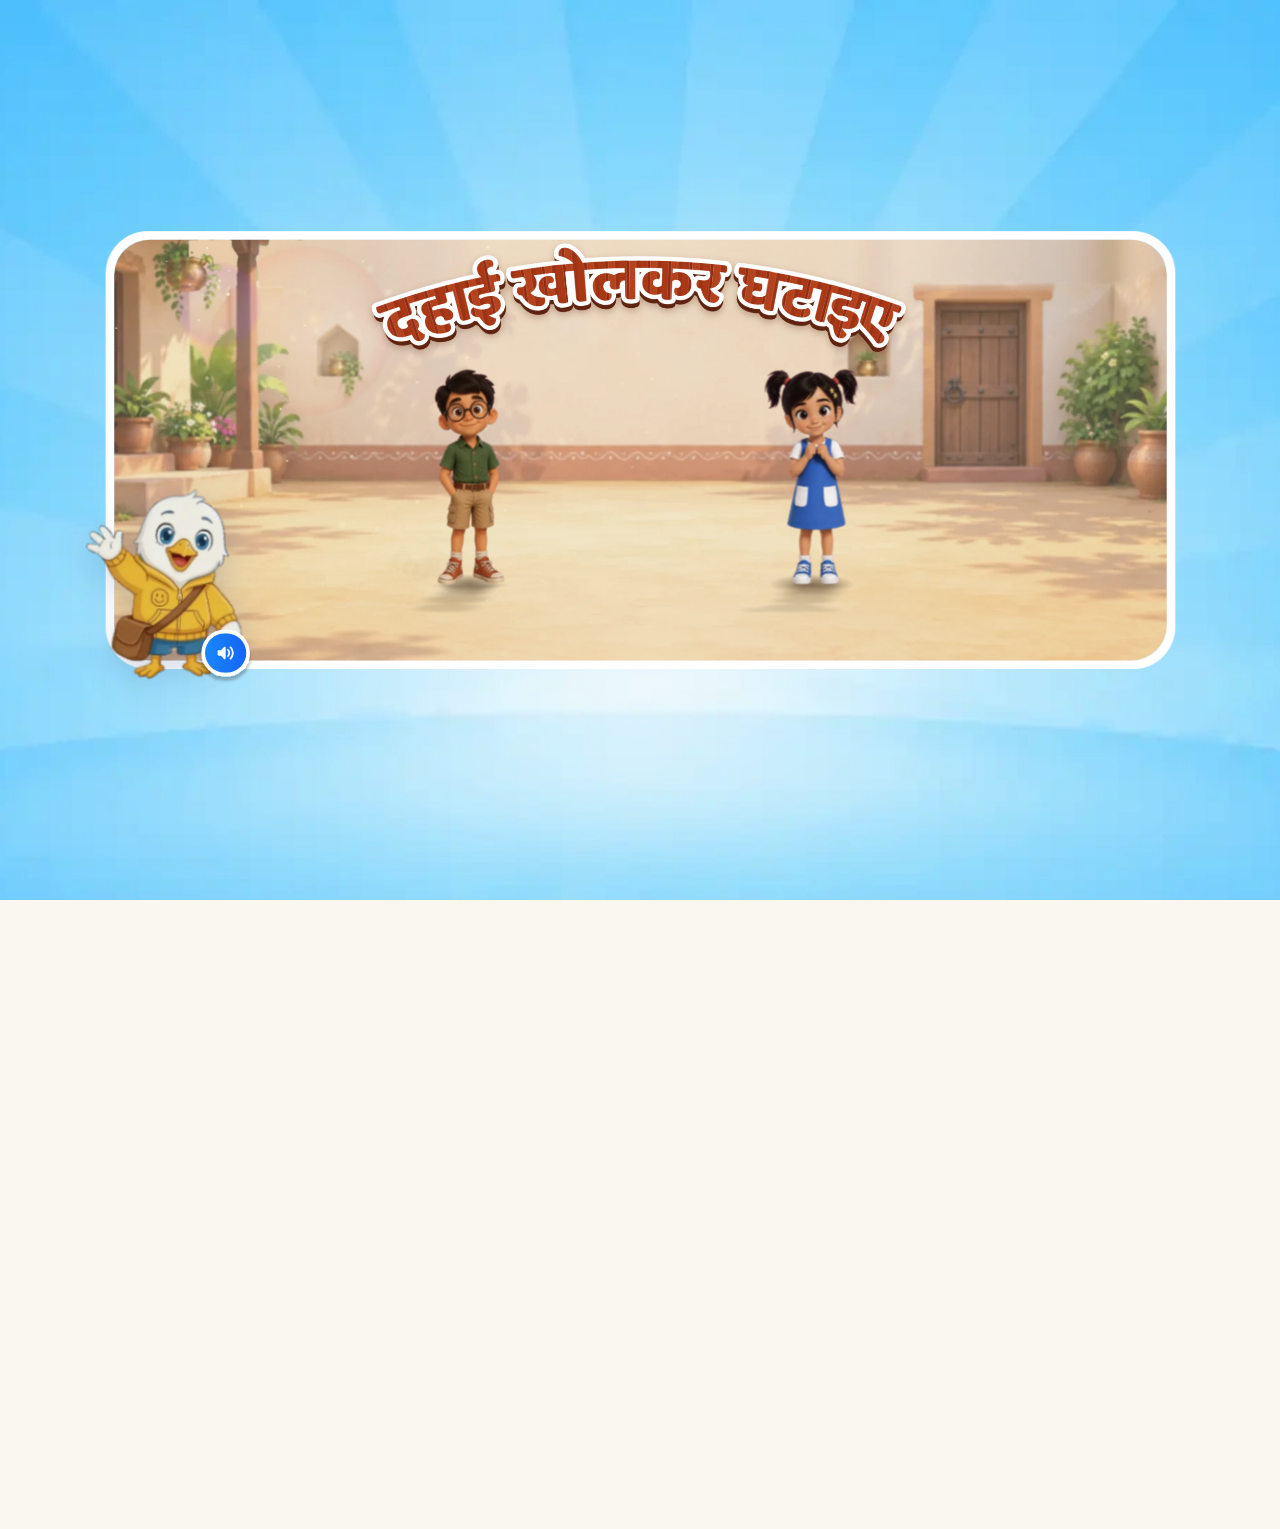
==== commit 1eb7855e: "fix highlight issue" ====
--- a/index.html
+++ b/index.html
@@ -12,7 +12,7 @@
      request, so without this the very first paint is unstyled. This inline rule
      lands the loader's own colour on the first frame. -->
 <style>html,body{background:#FFFFFF;margin:0;}</style>
-<link rel="stylesheet" href="style.css?v=20261118b">
+<link rel="stylesheet" href="style.css?v=20261118c">
 <!-- [loading] the landing's own files start downloading with the page, alongside style.css - not only once app.js has
      arrived and asked for them (the boot loader waits for exactly these: app.js Assets, CRIT). http(s) only: on
      file:// a preload of a fetch() fails, and local files need no head start. -->
@@ -1504,6 +1504,6 @@
 
 <!-- ============ ENGINE ============ -->
 <script src="swiftpal-bridge.js"></script>   <!-- [QA 01] host bridge: Android / iOS / web - must load before app.js -->
-<script src="app.js?v=20261118b"></script>
+<script src="app.js?v=20261118c"></script>
 </body>
 </html>
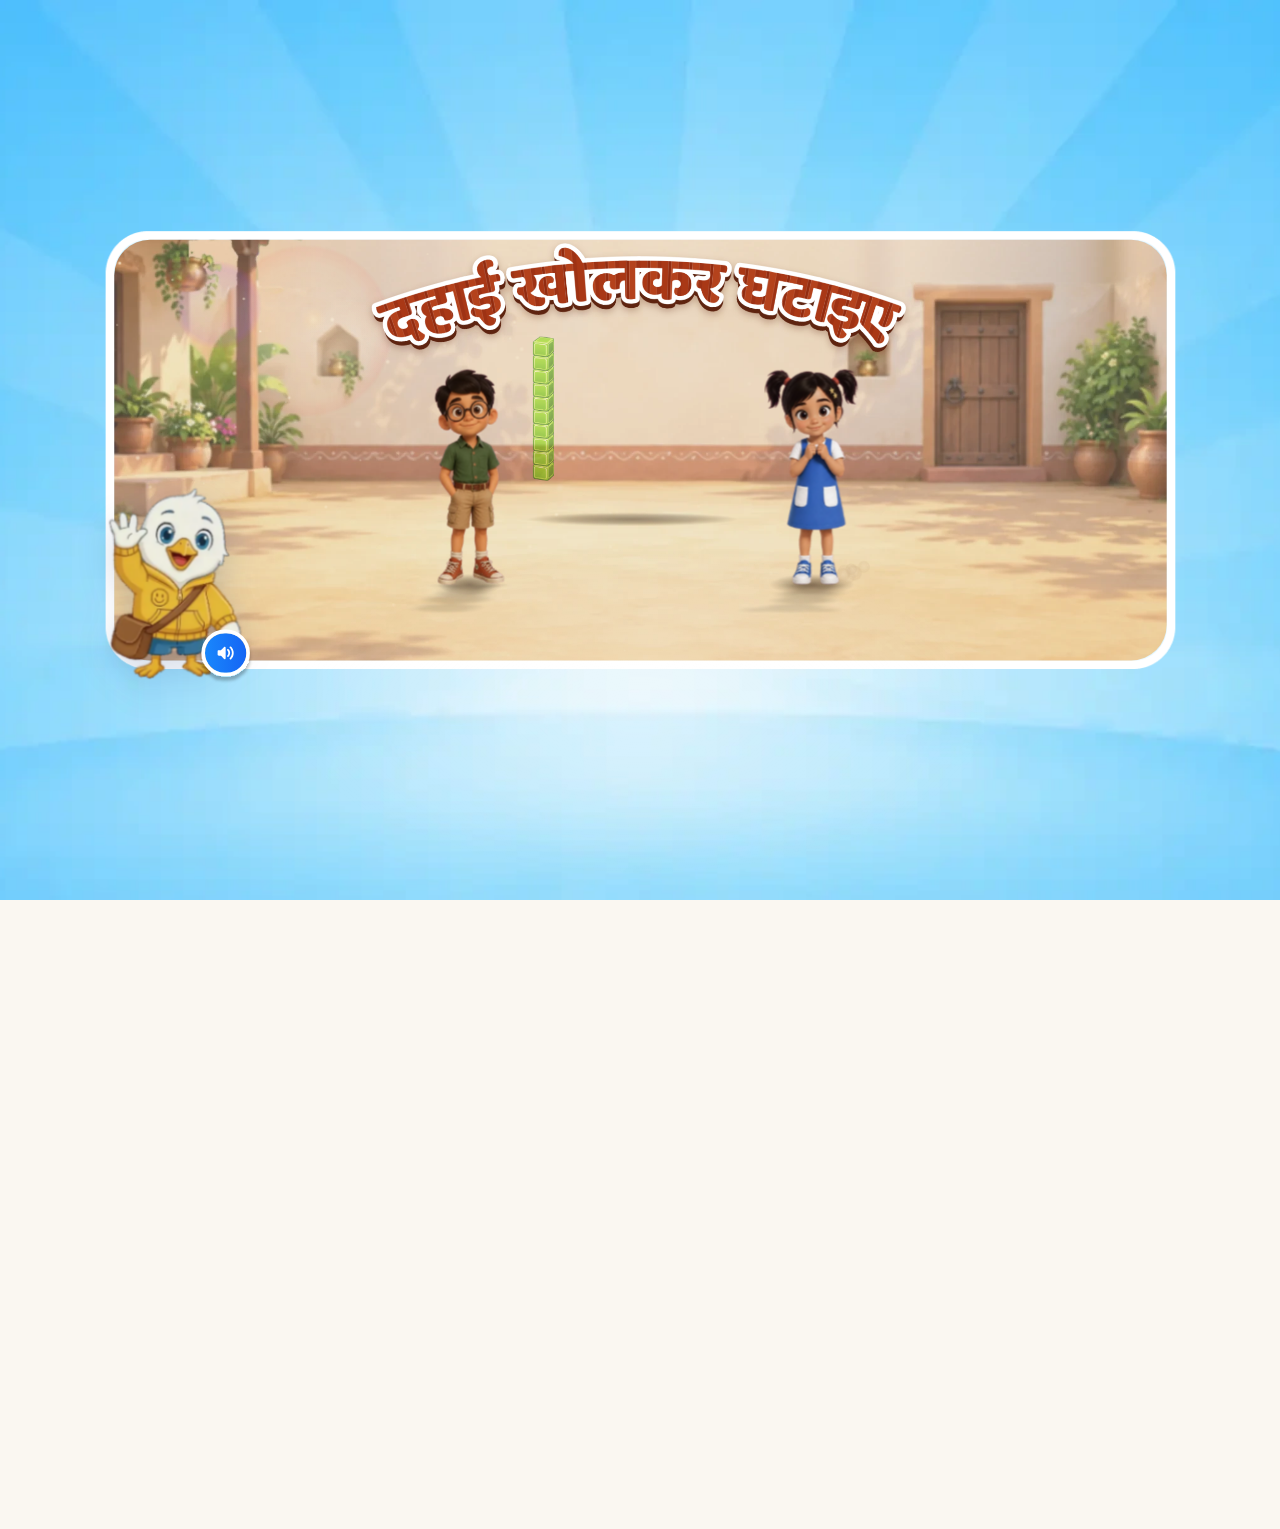
==== commit 8f216adc: "fixed highlight issues in p3 andp4" ====
--- a/index.html
+++ b/index.html
@@ -12,7 +12,7 @@
      request, so without this the very first paint is unstyled. This inline rule
      lands the loader's own colour on the first frame. -->
 <style>html,body{background:#FFFFFF;margin:0;}</style>
-<link rel="stylesheet" href="style.css?v=20261118c">
+<link rel="stylesheet" href="style.css?v=20261118d">
 <!-- [loading] the landing's own files start downloading with the page, alongside style.css - not only once app.js has
      arrived and asked for them (the boot loader waits for exactly these: app.js Assets, CRIT). http(s) only: on
      file:// a preload of a fetch() fails, and local files need no head start. -->
@@ -1300,6 +1300,10 @@
       "t": 0.514,
       "o": 0.678
      },
+     "prompt": {
+      "a": 0.061,
+      "b": 0.297
+     },
      "order": {
       "o": 0.423,
       "t": 0.714
@@ -1352,6 +1356,10 @@
       "b": 0.253,
       "t": 0.514,
       "o": 0.678
+     },
+     "prompt": {
+      "a": 0.063,
+      "b": 0.322
      },
      "order": {
       "o": 0.423,
@@ -1504,6 +1512,6 @@
 
 <!-- ============ ENGINE ============ -->
 <script src="swiftpal-bridge.js"></script>   <!-- [QA 01] host bridge: Android / iOS / web - must load before app.js -->
-<script src="app.js?v=20261118c"></script>
+<script src="app.js?v=20261118d"></script>
 </body>
 </html>
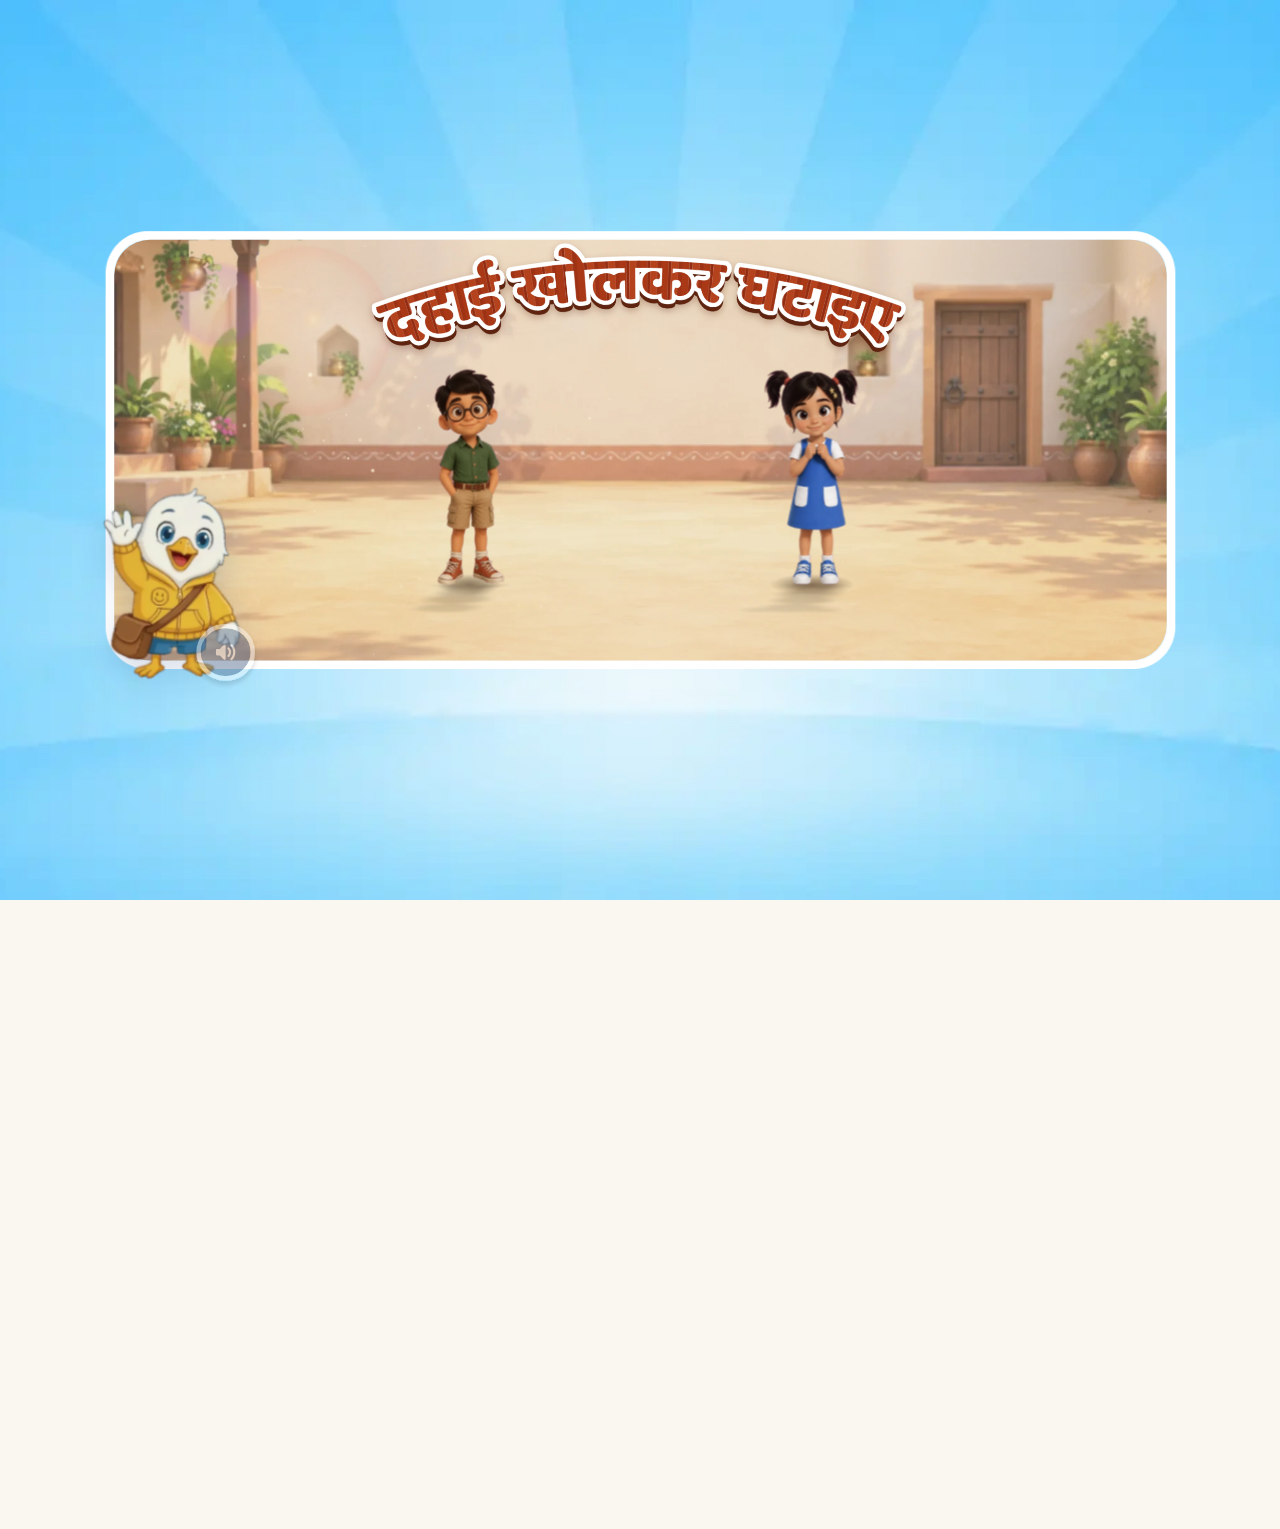
==== commit 9d8c3545: "align with checklist" ====
--- a/index.html
+++ b/index.html
@@ -12,7 +12,7 @@
      request, so without this the very first paint is unstyled. This inline rule
      lands the loader's own colour on the first frame. -->
 <style>html,body{background:#FFFFFF;margin:0;}</style>
-<link rel="stylesheet" href="style.css?v=20261118d">
+<link rel="stylesheet" href="style.css?v=20261118g">
 <!-- [loading] the landing's own files start downloading with the page, alongside style.css - not only once app.js has
      arrived and asked for them (the boot loader waits for exactly these: app.js Assets, CRIT). http(s) only: on
      file:// a preload of a fetch() fails, and local files need no head start. -->
@@ -1512,6 +1512,6 @@
 
 <!-- ============ ENGINE ============ -->
 <script src="swiftpal-bridge.js"></script>   <!-- [QA 01] host bridge: Android / iOS / web - must load before app.js -->
-<script src="app.js?v=20261118d"></script>
+<script src="app.js?v=20261118g"></script>
 </body>
 </html>
--- a/style.css
+++ b/style.css
@@ -2438,3 +2438,25 @@
 .mq-opts.in .mq-opt.idle-pulse{animation:mdPop .45s cubic-bezier(.3,1.6,.5,1) forwards,mqIdlePulse 2.2s ease-in-out infinite;}
 @keyframes mqIdlePulse{0%,100%{scale:1;}50%{scale:1.04;}}
 @media (prefers-reduced-motion:reduce){ .mq-opts.in .mq-opt.idle-pulse{animation:none;} }
+
+/* ===== checklist 2026-11-18 - the title screen's speaker =====
+   "Standard Swiftee ... with the standard speaker button on the bottom with the button's size 70 px": 70 x 70 (was 58), its centre
+   where it was (left 96 + 29, bottom -16 + 29). "The speaker button remains disabled when the VO is spoken ... shown in a slightly
+   greyish tone": while the greeting (or its replay) plays the speaker is greyed and takes no tap; with the line over it is blue and
+   live again (autoplay blocked: nothing is playing, so it stays live - the tap that starts the greeting). This replaces the
+   2026-10-05 "never disabled" rule. */
+.sg-vo{width:70px;height:70px;left:90px;bottom:-22px;}
+/* (user 2026-11-18: File4's logic - see the block below) */
+
+/* ===== user 2026-11-18 - the speakers are not tappable while a voice plays (File4 MTG204_L01_S01, its rounds 19 / 20) =====
+   body.spk-busy (app.js setPlaying: on while any clip plays, off 0.7s after) and a page's own "not now" (.chip-wait: the page is
+   still talking between its lines, or it is solved) both grey every speaker - the cover's, the header chip, the teaching card's -
+   and take its taps away. Waiting for the child, the speaker is blue and replays the line. */
+body.spk-busy .audio-chip, body.spk-busy .tut-audio, body.spk-busy .sg-vo,
+.audio-chip.chip-wait, .tut-audio.chip-wait{pointer-events:none !important;cursor:default;opacity:.45;filter:grayscale(.75);}
+.audio-chip, .tut-audio, .sg-vo{transition:opacity .25s ease, filter .25s ease;}
+
+/* user 2026-11-18 (File4 MTG204_L01_S01, its round 26): the play button appears for the first time when the greeting is over; after
+   that a replay of the greeting no longer hides it - it stays on screen as the grey disabled disc (btn-play-round-waiting.svg, no tap,
+   no pulse) until the line ends */
+.sg-btn.sg-shown.sg-waiting{visibility:visible !important;pointer-events:none !important;animation:none;}
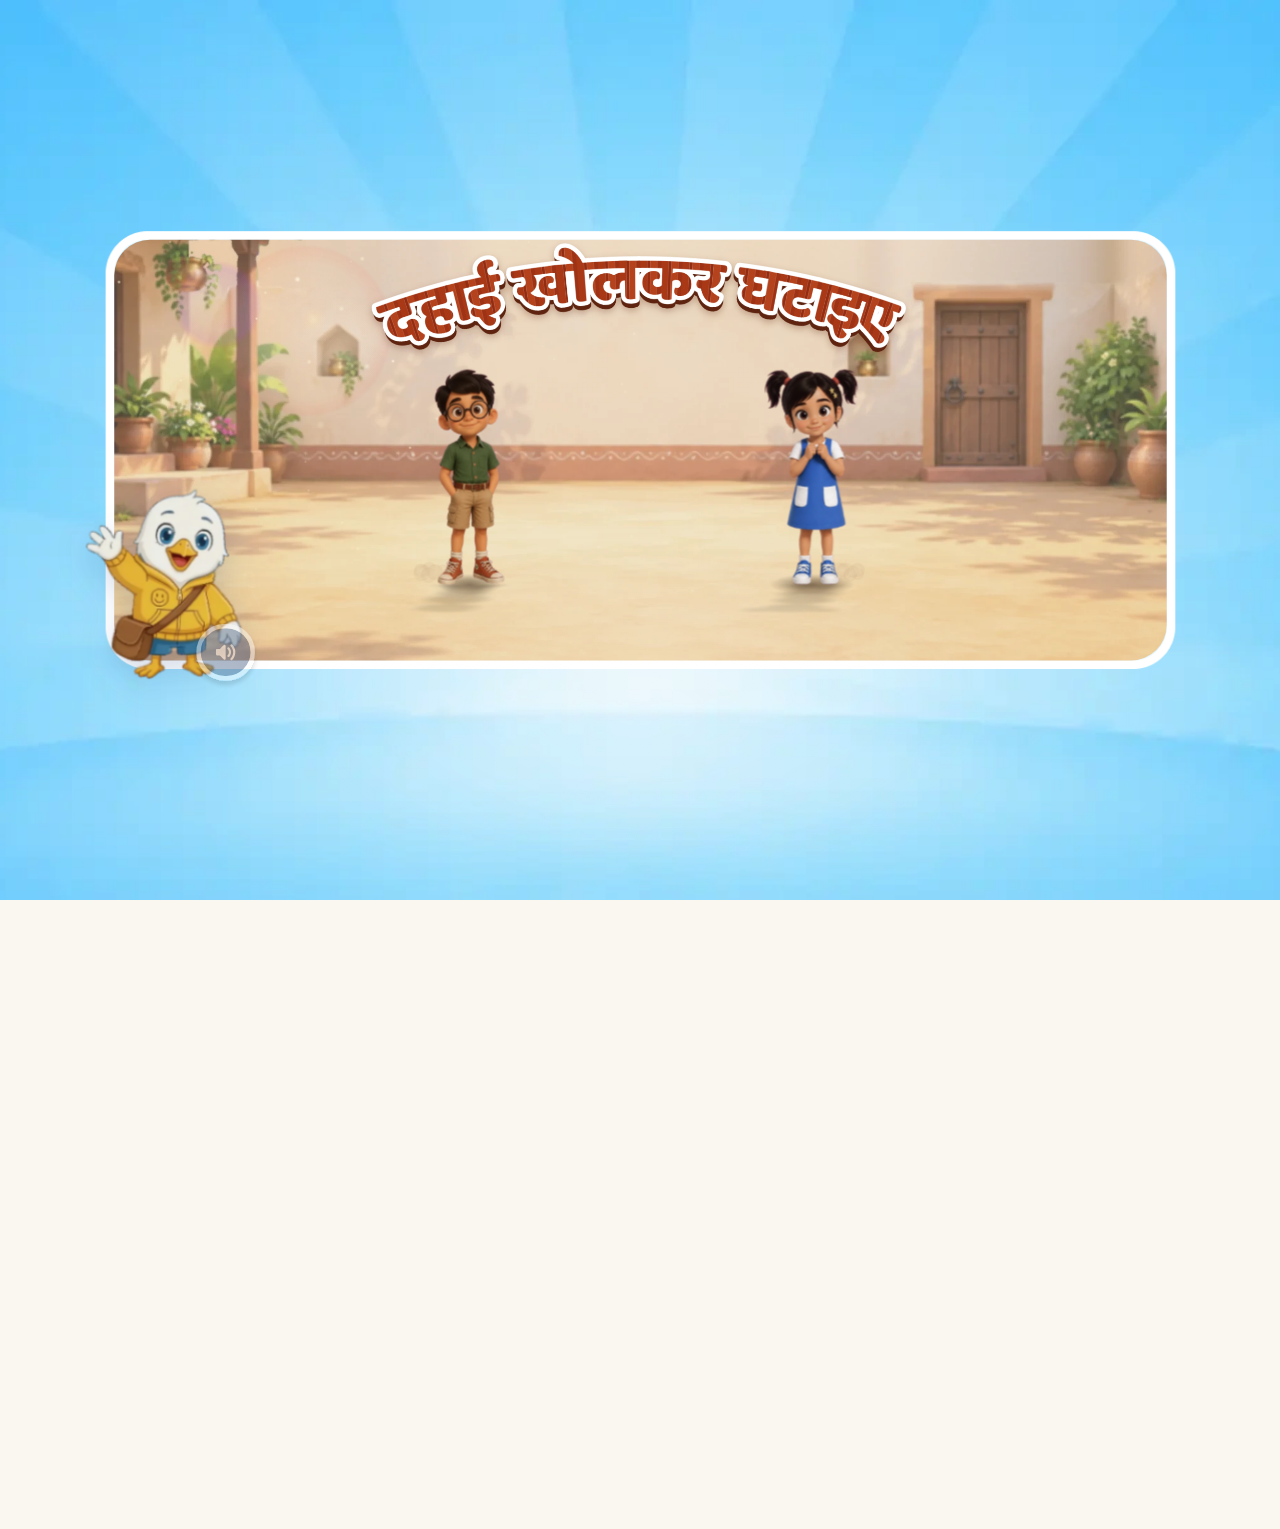
==== commit 3259b15e: "added updated VOs" ====
--- a/index.html
+++ b/index.html
@@ -172,14 +172,14 @@
   "title_look": "wall",
   "start_at": 0,
   "beats": {
-   "glide": 0.28,
-   "drop": 1.42,
-   "lean": 2.81,
-   "rise": 3.06,
-   "open": 3.86,
-   "take": 4.32,
-   "cheer": 4.76,
-   "end": 5.23
+   "glide": 0.3,
+   "drop": 1.8,
+   "lean": 3.34,
+   "rise": 3.88,
+   "open": 4.48,
+   "take": 4.94,
+   "cheer": 5.5,
+   "end": 6.02
   }
  },
  "skill_description_hi": "दो अंकों की संख्या में से दो अंकों की संख्या (हासिल के साथ) क्षैतिज रूप में घटाता है: इकाई कम हों, तो एक दहाई खोलकर दस इकाई बनाता है।",
@@ -486,38 +486,38 @@
     ],
     "cues": {
      "learn": {
-      "a": 0.472,
-      "op": 0.558,
-      "b": 0.633,
-      "q": 0.773
+      "a": 0.51,
+      "op": 0.566,
+      "b": 0.653,
+      "q": 0.819
      },
      "build": {
-      "a": 0.443,
-      "op": 0.074,
-      "b": 0.237,
-      "eq": 0.593,
-      "q": 0.795
+      "a": 0.564,
+      "op": 0.083,
+      "b": 0.227,
+      "eq": 0.696,
+      "q": 0.836
      },
      "names": {
       "a": [
        [
-        0.082,
+        0.087,
         "madhav"
        ]
       ],
       "b": [
        [
-        0.435,
+        0.47,
         "madhav"
        ],
        [
-        0.58,
+        0.658,
         "aanya"
        ]
       ],
       "ask": [
        [
-        0.376,
+        0.445,
         "madhav"
        ]
       ]
@@ -556,14 +556,14 @@
     "cues": {
      "rm_ones_dg": [
       [
-       0.361,
+       0.381,
        "b",
        "o"
       ]
      ],
      "ones_left_dg": [
       [
-       0.401,
+       0.406,
        "b",
        "o"
       ]
@@ -571,67 +571,67 @@
      "names": {
       "story_c": [
        [
-        0.189,
+        0.21,
         "madhav"
        ]
       ]
      },
      "intro": {
-      "n": 0.591
+      "n": 0.691
      },
      "digits": {
-      "t": 0.334,
-      "o": 0.602
+      "t": 0.322,
+      "o": 0.666
      },
      "sub": {
-      "a": 0.095,
-      "op": 0.199,
-      "b": 0.29,
-      "q": 0.342,
-      "o": 0.773
+      "a": 0.162,
+      "op": 0.196,
+      "b": 0.355,
+      "q": 0.382,
+      "o": 0.742
      },
      "cant": {
       "o": 0.041,
-      "b": 0.216
+      "b": 0.25
      },
      "open": {
       "o": null,
-      "bring": 0.102,
-      "split": 0.424,
-      "ten": 0.705
+      "bring": 0.11,
+      "split": 0.442,
+      "ten": 0.757
      },
      "ones_now": {
-      "o": 0.522
+      "o": 0.598
      },
      "ones_left": {
-      "o": 0.782
+      "o": 0.785
      },
      "tens_note": {
-      "t": 0.659
+      "t": 0.694
      },
      "both_left": {
-      "t": 0.266,
-      "o": 0.547
+      "t": 0.275,
+      "o": 0.589
      },
      "total": {
-      "t": 0.545,
-      "o": 0.679,
-      "n": 0.801
+      "t": 0.481,
+      "o": 0.645,
+      "n": 0.798
      },
      "total_eq": [
-      0.137,
-      0.203,
-      0.251,
-      0.806,
-      0.89,
-      0.37
+      0.04,
+      0.087,
+      0.165,
+      0.798,
+      0.875,
+      0.193
      ],
      "story": {
-      "a": 0.219,
-      "b": 0.444,
-      "n": 0.717,
-      "q": 0.811,
-      "c": 0.446
+      "a": 0.242,
+      "b": 0.429,
+      "n": 0.703,
+      "q": 0.814,
+      "c": 0.567
      }
     }
    }
@@ -665,28 +665,28 @@
     ],
     "cues": {
      "build": {
-      "a": 0.667,
-      "op": 0.104,
-      "b": 0.306,
-      "eq": 0.63,
-      "q": 0.845
+      "a": 0.798,
+      "op": 0.078,
+      "b": 0.494,
+      "eq": 0.649,
+      "q": 0.847
      },
      "names": {
       "a": [
        [
-        0.453,
+        0.508,
         "madhav"
        ]
       ],
       "b": [
        [
-        0.485,
+        0.632,
         "myra"
        ]
       ],
       "ask": [
        [
-        0.399,
+        0.406,
         "madhav"
        ]
       ]
@@ -728,28 +728,28 @@
     "cues": {
      "rm_ones_dg": [
       [
-       0.369,
+       0.446,
        "b",
        "o"
       ]
      ],
      "rm_tens_dg": [
       [
-       0.656,
+       0.693,
        "b",
        "t"
       ]
      ],
      "ones_left_dg": [
       [
-       0.402,
+       0.334,
        "b",
        "o"
       ]
      ],
      "tens_left_dg": [
       [
-       0.465,
+       0.526,
        "b",
        "t"
       ]
@@ -757,64 +757,64 @@
      "names": {
       "story_c": [
        [
-        0.185,
+        0.21,
         "madhav"
        ]
       ]
      },
      "sub0": {
-      "a": 0.16,
-      "op": 0.328,
-      "b": 0.476,
-      "q": 0.644
+      "a": 0.208,
+      "op": 0.306,
+      "b": 0.5,
+      "q": 0.64
      },
      "intro": {
-      "n": 0.59
+      "n": 0.517
      },
      "digits": {
-      "t": 0.303,
-      "o": 0.54
+      "t": 0.272,
+      "o": 0.607
      },
      "sub": {
-      "a": 0.094,
-      "op": 0.2,
-      "b": 0.293,
-      "q": 0.399
+      "a": 0.143,
+      "op": 0.175,
+      "b": 0.264,
+      "q": 0.32
      },
      "open": {
-      "o": 0.073,
-      "bring": 0.263,
-      "split": 0.529,
-      "ten": 0.761
+      "o": 0.082,
+      "bring": 0.303,
+      "split": 0.562,
+      "ten": 0.828
      },
      "ones_left": {
-      "o": 0.776
+      "o": 0.782
      },
      "tens_left": {
-      "t": 0.801
+      "t": 0.838
      },
      "rm_tens": {
-      "t": 0.381
+      "t": 0.483
      },
      "total": {
-      "t": 0.538,
-      "o": 0.671,
-      "n": 0.792
+      "t": 0.466,
+      "o": 0.656,
+      "n": 0.804
      },
      "total_eq": [
-      0.037,
-      0.088,
-      0.177,
-      0.802,
-      0.898,
-      0.309
+      0.041,
+      0.073,
+      0.147,
+      0.804,
+      0.9,
+      0.193
      ],
      "story": {
-      "a": 0.218,
-      "b": 0.395,
+      "a": 0.225,
+      "b": 0.458,
       "n": 0.718,
-      "q": 0.873,
-      "c": 0.446
+      "q": 0.856,
+      "c": 0.58
      }
     }
    }
@@ -863,82 +863,82 @@
     "reveal_hand": true,
     "cues": {
      "h2": {
-      "a": 0.05,
-      "b": 0.254,
-      "t": 0.513,
-      "o": 0.677
+      "a": 0.049,
+      "b": 0.225,
+      "t": 0.532,
+      "o": 0.721
      },
      "recount": {
-      "t": 0.248,
-      "o": 0.424
+      "t": 0.235,
+      "o": 0.537
      },
      "eqs": {
       "eq": [
-       0.219,
-       0.41,
-       0.515,
-       0.677,
-       0.848
+       0.199,
+       0.37,
+       0.535,
+       0.687,
+       0.819
       ],
       "correct": [
-       0.167,
-       0.25,
-       0.353,
-       0.814,
-       0.891,
-       0.417
+       0.177,
+       0.248,
+       0.29,
+       0.838,
+       0.915,
+       0.358
       ],
       "correct_late": [
-       0.035,
+       0.04,
        0.135,
-       0.213,
-       0.801,
-       0.886,
-       0.362
+       0.218,
+       0.842,
+       0.903,
+       0.301
       ]
      },
      "build": {
-      "t": 0.617,
-      "o": 0.746
+      "t": 0.525,
+      "o": 0.738
      },
      "sub": {
-      "b": 0.133,
-      "t": 0.55,
-      "o": 0.797
+      "b": 0.131,
+      "t": 0.594,
+      "o": 0.804
      },
      "regroup": {
-      "o": 0.239,
-      "t": 0.732
+      "o": 0.039,
+      "t": 0.639
      },
      "ones_now": {
-      "o": 0.525
+      "o": 0.535
      },
      "ones_left": {
-      "o": 0.782
+      "o": 0.78
      },
      "rm_ones": {
-      "o": 0.332
+      "o": 0.209
      },
      "rm_tens": {
-      "t": 0.381
+      "t": 0.178
      },
      "rm_ones_dg": [
       [
-       0.265,
+       0.209,
        "b",
        "o"
       ]
      ],
      "rm_tens_dg": [
       [
-       0.653,
+       0.52,
        "b",
        "t"
       ]
      ],
      "ones_left_dg": [
       [
-       0.401,
+       0.368,
        "b",
        "o"
       ]
@@ -985,48 +985,48 @@
     "reveal_hand": true,
     "cues": {
      "h2": {
-      "a": 0.053,
-      "b": 0.256,
-      "t": 0.513,
-      "o": 0.675
+      "a": 0.056,
+      "b": 0.205,
+      "t": 0.466,
+      "o": 0.682
      },
      "recount": {
-      "t": 0.248,
-      "o": 0.424
+      "t": 0.235,
+      "o": 0.537
      },
      "eqs": {
       "correct": [
-       0.322,
-       0.447,
-       0.489,
-       0.603,
-       0.759
+       0.279,
+       0.41,
+       0.499,
+       0.637,
+       0.781
       ],
       "correct_late": [
-       0.046,
-       0.229,
-       0.412,
-       0.596,
-       0.797
+       0.071,
+       0.179,
+       0.299,
+       0.493,
+       0.723
       ]
      },
      "build": {
-      "t": 0.637,
-      "o": 0.737
+      "t": 0.476,
+      "o": 0.576
      },
      "sub": {
-      "b": 0.484,
-      "this": 0.26
+      "b": 0.373,
+      "this": 0.259
      },
      "rm_ones": {
-      "o": 0.459
+      "o": 0.541
      },
      "rm_tens": {
-      "t": 0.236
+      "t": 0.346
      },
      "rm_ones_dg": [
       [
-       0.346,
+       0.342,
        "b",
        "o"
       ]
@@ -1072,44 +1072,44 @@
     "reveal_hand": true,
     "cues": {
      "h2": {
-      "a": 0.044,
-      "b": 0.252,
-      "t": 0.514,
-      "o": 0.68
+      "a": 0.051,
+      "b": 0.263,
+      "t": 0.507,
+      "o": 0.705
      },
      "recount": {
-      "t": 0.248,
-      "o": 0.424
+      "t": 0.235,
+      "o": 0.537
      },
      "eqs": {
       "correct": [
-       0.346,
-       0.478,
-       0.589,
-       0.701,
-       0.813
+       0.288,
+       0.441,
+       0.566,
+       0.689,
+       0.854
       ],
       "correct_late": [
-       0.086,
-       0.272,
-       0.386,
-       0.6,
-       0.786
+       0.069,
+       0.247,
+       0.406,
+       0.576,
+       0.778
       ]
      },
      "sub": {
-      "b": 0.487,
-      "this": 0.249
+      "b": 0.427,
+      "this": 0.116
      },
      "rm_ones": {
-      "o": 0.459
+      "o": 0.347
      },
      "rm_tens": {
-      "t": 0.248
+      "t": 0.175
      },
      "rm_ones_dg": [
       [
-       0.346,
+       0.141,
        "b",
        "o"
       ]
@@ -1150,46 +1150,46 @@
     "ones_first": true,
     "cues": {
      "h2": {
-      "a": 0.047,
-      "b": 0.253,
-      "t": 0.514,
-      "o": 0.679
+      "a": 0.049,
+      "b": 0.259,
+      "t": 0.517,
+      "o": 0.731
      },
      "recount": {
-      "t": 0.248,
-      "o": 0.424
+      "t": 0.235,
+      "o": 0.537
      },
      "eqs": {
       "correct": [
-       0.288,
-       0.432,
-       0.495,
-       0.711,
-       0.855,
-       0.648
+       0.29,
+       0.403,
+       0.527,
+       0.785,
+       0.833,
+       0.587
       ],
       "correct_late": [
-       0.067,
-       0.259,
-       0.349,
-       0.641,
-       0.832,
-       0.54
+       0.074,
+       0.164,
+       0.343,
+       0.711,
+       0.779,
+       0.47
       ]
      },
      "sub": {
-      "b": 0.44,
-      "this": 0.235
+      "b": 0.468,
+      "this": 0.115
      },
      "rm_ones": {
-      "o": 0.261
+      "o": 0.146
      },
      "rm_tens": {
-      "t": 0.247
+      "t": 0.159
      },
      "rm_ones_dg": [
       [
-       0.534,
+       0.512,
        "b",
        "o"
       ]
@@ -1230,42 +1230,42 @@
     "ones_first": true,
     "cues": {
      "h2": {
-      "a": 0.051,
-      "b": 0.255,
-      "t": 0.513,
-      "o": 0.676
+      "a": 0.054,
+      "b": 0.215,
+      "t": 0.483,
+      "o": 0.715
      },
      "recount": {
-      "t": 0.248,
-      "o": 0.424
+      "t": 0.235,
+      "o": 0.537
      },
      "eqs": {
       "correct": [
-       0.28,
-       0.407,
-       0.479,
-       0.733,
+       0.288,
+       0.335,
+       0.443,
+       0.734,
        0.814,
-       0.633
+       0.525
       ],
       "correct_late": [
-       0.063,
-       0.227,
-       0.327,
-       0.68,
-       0.768,
-       0.541
+       0.073,
+       0.176,
+       0.288,
+       0.683,
+       0.771,
+       0.391
       ]
      },
      "sub": {
-      "b": 0.44,
-      "this": 0.234
+      "b": 0.408,
+      "this": 0.116
      },
      "rm_ones": {
-      "o": 0.162
+      "o": 0.166
      },
      "rm_tens": {
-      "t": 0.237
+      "t": 0.163
      }
     }
    }
@@ -1295,33 +1295,33 @@
     ],
     "cues": {
      "h2": {
-      "a": 0.048,
-      "b": 0.253,
-      "t": 0.514,
-      "o": 0.678
+      "a": 0.046,
+      "b": 0.237,
+      "t": 0.526,
+      "o": 0.74
      },
      "prompt": {
-      "a": 0.061,
-      "b": 0.297
+      "a": 0.06,
+      "b": 0.292
      },
      "order": {
-      "o": 0.423,
-      "t": 0.714
+      "o": 0.277,
+      "t": 0.716
      },
      "eqs": {
       "correct": [
-       0.498,
-       0.563,
-       0.65,
-       0.751,
+       0.499,
+       0.583,
+       0.643,
+       0.763,
        0.859
       ],
       "correct_late": [
-       0.394,
-       0.473,
-       0.567,
-       0.709,
-       0.827
+       0.06,
+       0.256,
+       0.421,
+       0.633,
+       0.808
       ]
      }
     }
@@ -1353,32 +1353,32 @@
     "cues": {
      "h2": {
       "a": 0.048,
-      "b": 0.253,
-      "t": 0.514,
-      "o": 0.678
+      "b": 0.242,
+      "t": 0.473,
+      "o": 0.718
      },
      "prompt": {
-      "a": 0.063,
-      "b": 0.322
+      "a": 0.07,
+      "b": 0.336
      },
      "order": {
-      "o": 0.423,
-      "t": 0.714
+      "o": 0.277,
+      "t": 0.716
      },
      "eqs": {
       "correct": [
-       0.486,
-       0.608,
-       0.689,
-       0.776,
-       0.878
+       0.504,
+       0.635,
+       0.7,
+       0.784,
+       0.852
       ],
       "correct_late": [
-       0.435,
-       0.558,
-       0.634,
-       0.729,
-       0.842
+       0.073,
+       0.322,
+       0.44,
+       0.63,
+       0.742
       ]
      }
     }
@@ -1502,9 +1502,9 @@
    }
   },
   "track": {
-   "bits": "0000000000011000001110000000111100000111111111110011000111000000000000000011111110000001111111001111000011110001111111000000000000000000",
+   "bits": "000000000000110000000011000000001100000000111000001111100001111111110000000000000011111111100000000011111111111100000011100000000111000000000000000000",
    "step_ms": 25,
-   "ms": 3407
+   "ms": 3755
   }
  }
 }
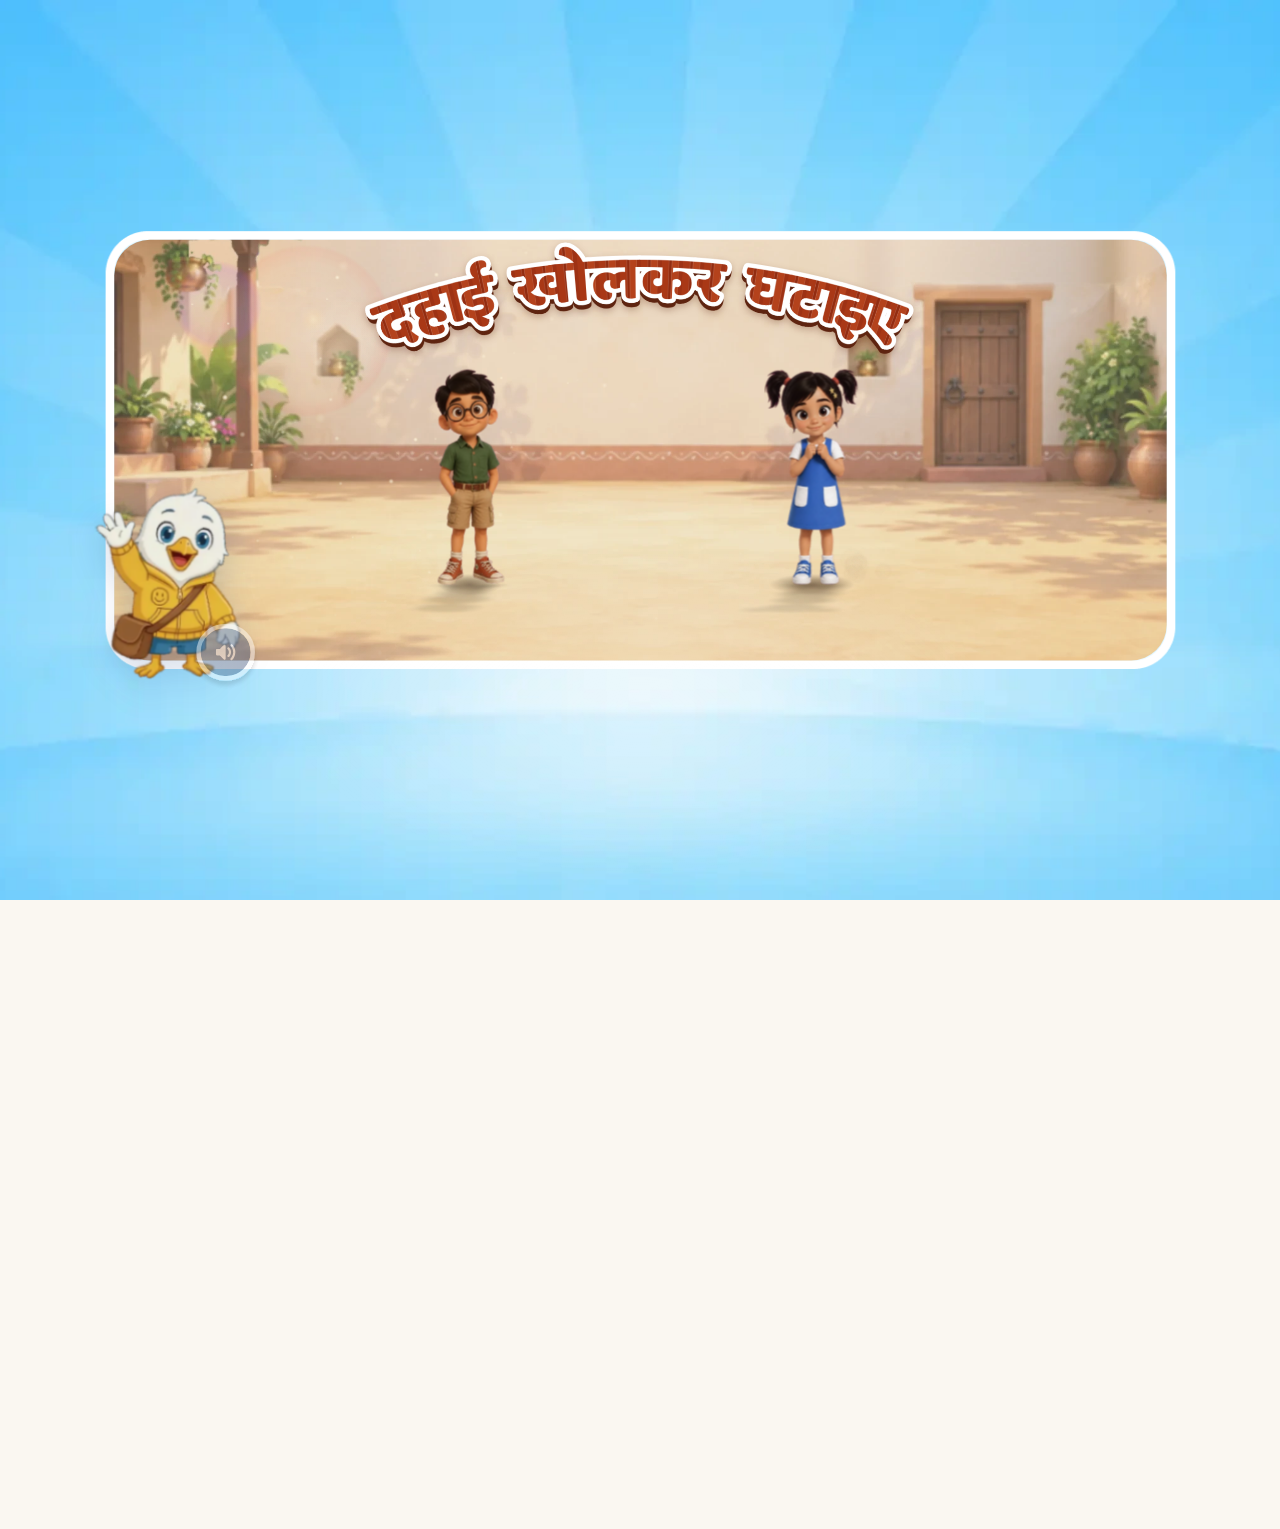
==== commit 7eb9197e: "added space between text in the cover page" ====
--- a/index.html
+++ b/index.html
@@ -12,7 +12,7 @@
      request, so without this the very first paint is unstyled. This inline rule
      lands the loader's own colour on the first frame. -->
 <style>html,body{background:#FFFFFF;margin:0;}</style>
-<link rel="stylesheet" href="style.css?v=20261118g">
+<link rel="stylesheet" href="style.css?v=20261119a">
 <!-- [loading] the landing's own files start downloading with the page, alongside style.css - not only once app.js has
      arrived and asked for them (the boot loader waits for exactly these: app.js Assets, CRIT). http(s) only: on
      file:// a preload of a fetch() fails, and local files need no head start. -->
@@ -1512,6 +1512,6 @@
 
 <!-- ============ ENGINE ============ -->
 <script src="swiftpal-bridge.js"></script>   <!-- [QA 01] host bridge: Android / iOS / web - must load before app.js -->
-<script src="app.js?v=20261118g"></script>
+<script src="app.js?v=20261119a"></script>
 </body>
 </html>
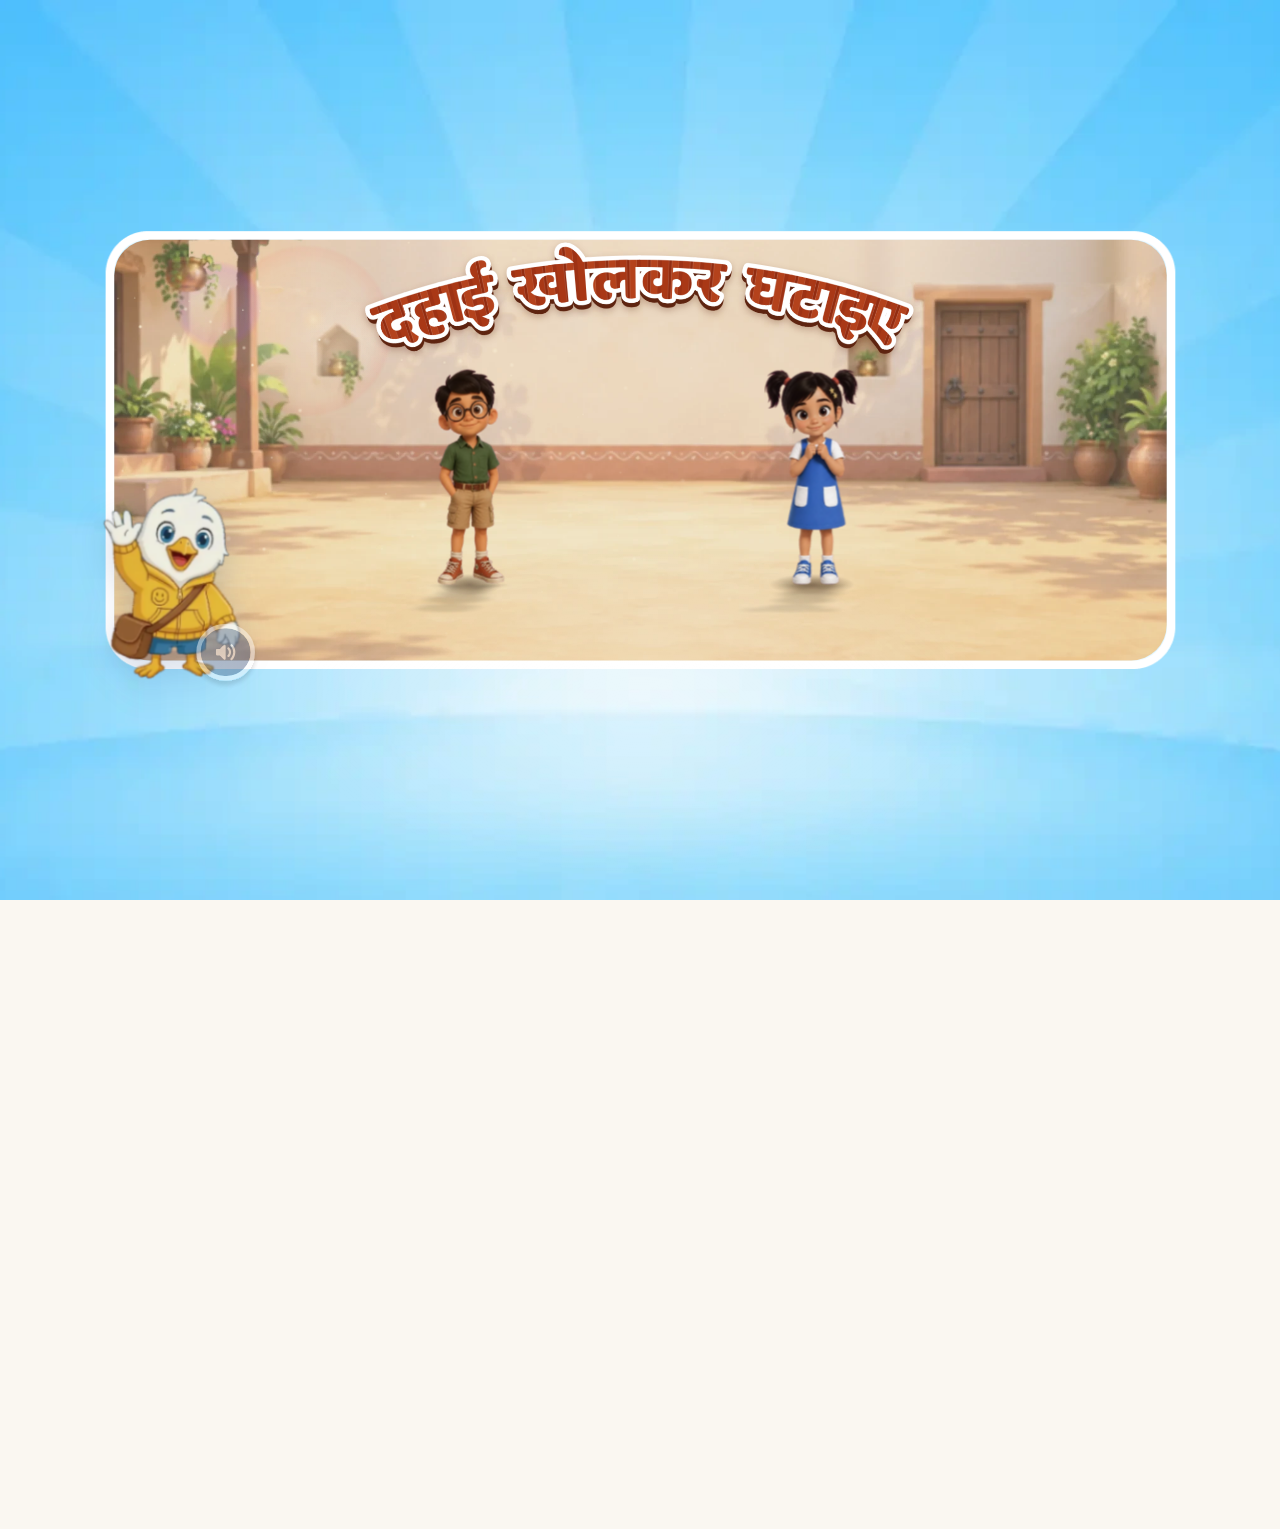
==== commit c49a6c5b: "made few more SME suggested changes" ====
--- a/index.html
+++ b/index.html
@@ -12,7 +12,7 @@
      request, so without this the very first paint is unstyled. This inline rule
      lands the loader's own colour on the first frame. -->
 <style>html,body{background:#FFFFFF;margin:0;}</style>
-<link rel="stylesheet" href="style.css?v=20261119a">
+<link rel="stylesheet" href="style.css?v=20261119b">
 <!-- [loading] the landing's own files start downloading with the page, alongside style.css - not only once app.js has
      arrived and asked for them (the boot loader waits for exactly these: app.js Assets, CRIT). http(s) only: on
      file:// a preload of a fetch() fails, and local files need no head start. -->
@@ -218,7 +218,6 @@
    "vo_g1_build": "assets/voiceover/vo_g1_build.ogg",
    "vo_g1_correct": "assets/voiceover/vo_g1_correct.ogg",
    "vo_g1_correct_late": "assets/voiceover/vo_g1_correct_late.ogg",
-   "vo_g1_eq": "assets/voiceover/vo_g1_eq.ogg",
    "vo_g1_h2": "assets/voiceover/vo_g1_h2.ogg",
    "vo_g1_ones_left": "assets/voiceover/vo_g1_ones_left.ogg",
    "vo_g1_ones_now": "assets/voiceover/vo_g1_ones_now.ogg",
@@ -337,9 +336,8 @@
    "vo_ask_pick": "अब कितने बचे? सही संख्या चुनिए।",
    "vo_cel": "बहुत बढ़िया, दोस्त! तुमने कमाल कर दिया!",
    "vo_g1_build": "सबसे पहले ब्लॉक्स की सहायता से 42 बनाइए, जिसमें 4 दहाई और 2 इकाई होते हैं।",
-   "vo_g1_correct": "शाबाश! 42 में से 27 घटाने पर हमें मिलीं 1 दहाई और 5 इकाई, यानी 15।",
-   "vo_g1_correct_late": "42 में से 27 घटाने पर हमें मिलीं 1 दहाई और 5 इकाई, यानी 15।",
-   "vo_g1_eq": "इसलिए 42 घटा 27 बराबर 15।",
+   "vo_g1_correct": "शाबाश! 42 घटा 27 बराबर 15।",
+   "vo_g1_correct_late": "42 घटा 27 बराबर 15।",
    "vo_g1_h2": "42 में से 27 घटाने पर, 1 दहाई और 5 इकाई बचती हैं।",
    "vo_g1_ones_left": "इन 12 इकाई में से 7 इकाई हटाने पर बचीं, 5 इकाई।",
    "vo_g1_ones_now": "अब यहाँ 12 इकाई हो गईं।",
@@ -390,7 +388,7 @@
    "vo_p1_reveal": "74 में से 58 घटाने पर 16 बचता है। तो सही संख्या यह है।",
    "vo_p1_rm_ones": "14 इकाई में से 8 इकाई हटाइए।",
    "vo_p1_rm_tens": "अब दहाइयाँ घटाइए।",
-   "vo_p1_sub": "और अब इसमें से 58 घटाते हैं।",
+   "vo_p1_sub": "इसमें से 58 घटाइए।",
    "vo_p2_correct": "शाबाश! 61 में से 35 घटाने पर हमें मिला 26।",
    "vo_p2_correct_late": "61 में से 35 घटाने पर हमें मिला 26।",
    "vo_p2_h2": "61 में से 35 घटाने पर, 2 दहाई और 6 इकाई बचती हैं।",
@@ -398,7 +396,7 @@
    "vo_p2_reveal": "61 में से 35 घटाने पर 26 बचता है। तो सही संख्या यह है।",
    "vo_p2_rm_ones": "इकाई हटाइए।",
    "vo_p2_rm_tens": "अब दहाइयाँ हटाइए।",
-   "vo_p2_sub": "और अब इसमें से 35 घटाते हैं।",
+   "vo_p2_sub": "इसमें से 35 घटाइए।",
    "vo_p3_correct": "शाबाश! आपने सही संख्या चुन ली। 84 घटा 46 बराबर 38।",
    "vo_p3_correct_late": "आपने सही संख्या चुन ली। 84 घटा 46 बराबर 38।",
    "vo_p3_h2": "84 में से 46 घटाने पर, 3 दहाई और 8 इकाई बचती हैं।",
@@ -592,7 +590,9 @@
      },
      "cant": {
       "o": 0.041,
-      "b": 0.25
+      "b": 0.25,
+      "big": 0.674,
+      "small": 0.851
      },
      "open": {
       "o": null,
@@ -669,7 +669,8 @@
       "op": 0.078,
       "b": 0.494,
       "eq": 0.649,
-      "q": 0.847
+      "q": 0.847,
+      "who": 0.508
      },
      "names": {
       "a": [
@@ -844,7 +845,6 @@
     "h2": "vo_g1_h2",
     "reveal": "vo_g1_reveal",
     "correct": "vo_g1_correct",
-    "eq": "vo_g1_eq",
     "correct_late": "vo_g1_correct_late"
    },
    "data": {
@@ -861,6 +861,7 @@
      105
     ],
     "reveal_hand": true,
+    "ghost_ten": true,
     "cues": {
      "h2": {
       "a": 0.049,
@@ -873,33 +874,27 @@
       "o": 0.537
      },
      "eqs": {
-      "eq": [
-       0.199,
-       0.37,
-       0.535,
-       0.687,
-       0.819
-      ],
       "correct": [
-       0.177,
-       0.248,
-       0.29,
-       0.838,
-       0.915,
-       0.358
+       0.301,
+       0.443,
+       0.575,
+       0.7,
+       0.841
       ],
       "correct_late": [
-       0.04,
-       0.135,
-       0.218,
-       0.842,
-       0.903,
-       0.301
+       0.076,
+       0.26,
+       0.438,
+       0.604,
+       0.79
       ]
      },
      "build": {
       "t": 0.525,
       "o": 0.738
+     },
+     "idle_open": {
+      "t": 0.67
      },
      "sub": {
       "b": 0.131,
@@ -983,6 +978,7 @@
      93
     ],
     "reveal_hand": true,
+    "ghost_ten": true,
     "cues": {
      "h2": {
       "a": 0.056,
@@ -1011,8 +1007,10 @@
       ]
      },
      "build": {
-      "t": 0.476,
-      "o": 0.576
+      "t": 0.476
+     },
+     "idle_open": {
+      "t": 0.67
      },
      "sub": {
       "b": 0.373,
@@ -1070,6 +1068,7 @@
      81
     ],
     "reveal_hand": true,
+    "ghost_ten": true,
     "cues": {
      "h2": {
       "a": 0.051,
@@ -1096,6 +1095,9 @@
        0.576,
        0.778
       ]
+     },
+     "idle_open": {
+      "t": 0.67
      },
      "sub": {
       "b": 0.427,
@@ -1178,8 +1180,8 @@
       ]
      },
      "sub": {
-      "b": 0.468,
-      "this": 0.115
+      "b": 0.426,
+      "this": 0.113
      },
      "rm_ones": {
       "o": 0.146
@@ -1258,8 +1260,8 @@
       ]
      },
      "sub": {
-      "b": 0.408,
-      "this": 0.116
+      "b": 0.453,
+      "this": 0.119
      },
      "rm_ones": {
       "o": 0.166
@@ -1512,6 +1514,6 @@
 
 <!-- ============ ENGINE ============ -->
 <script src="swiftpal-bridge.js"></script>   <!-- [QA 01] host bridge: Android / iOS / web - must load before app.js -->
-<script src="app.js?v=20261119a"></script>
+<script src="app.js?v=20261119b"></script>
 </body>
 </html>
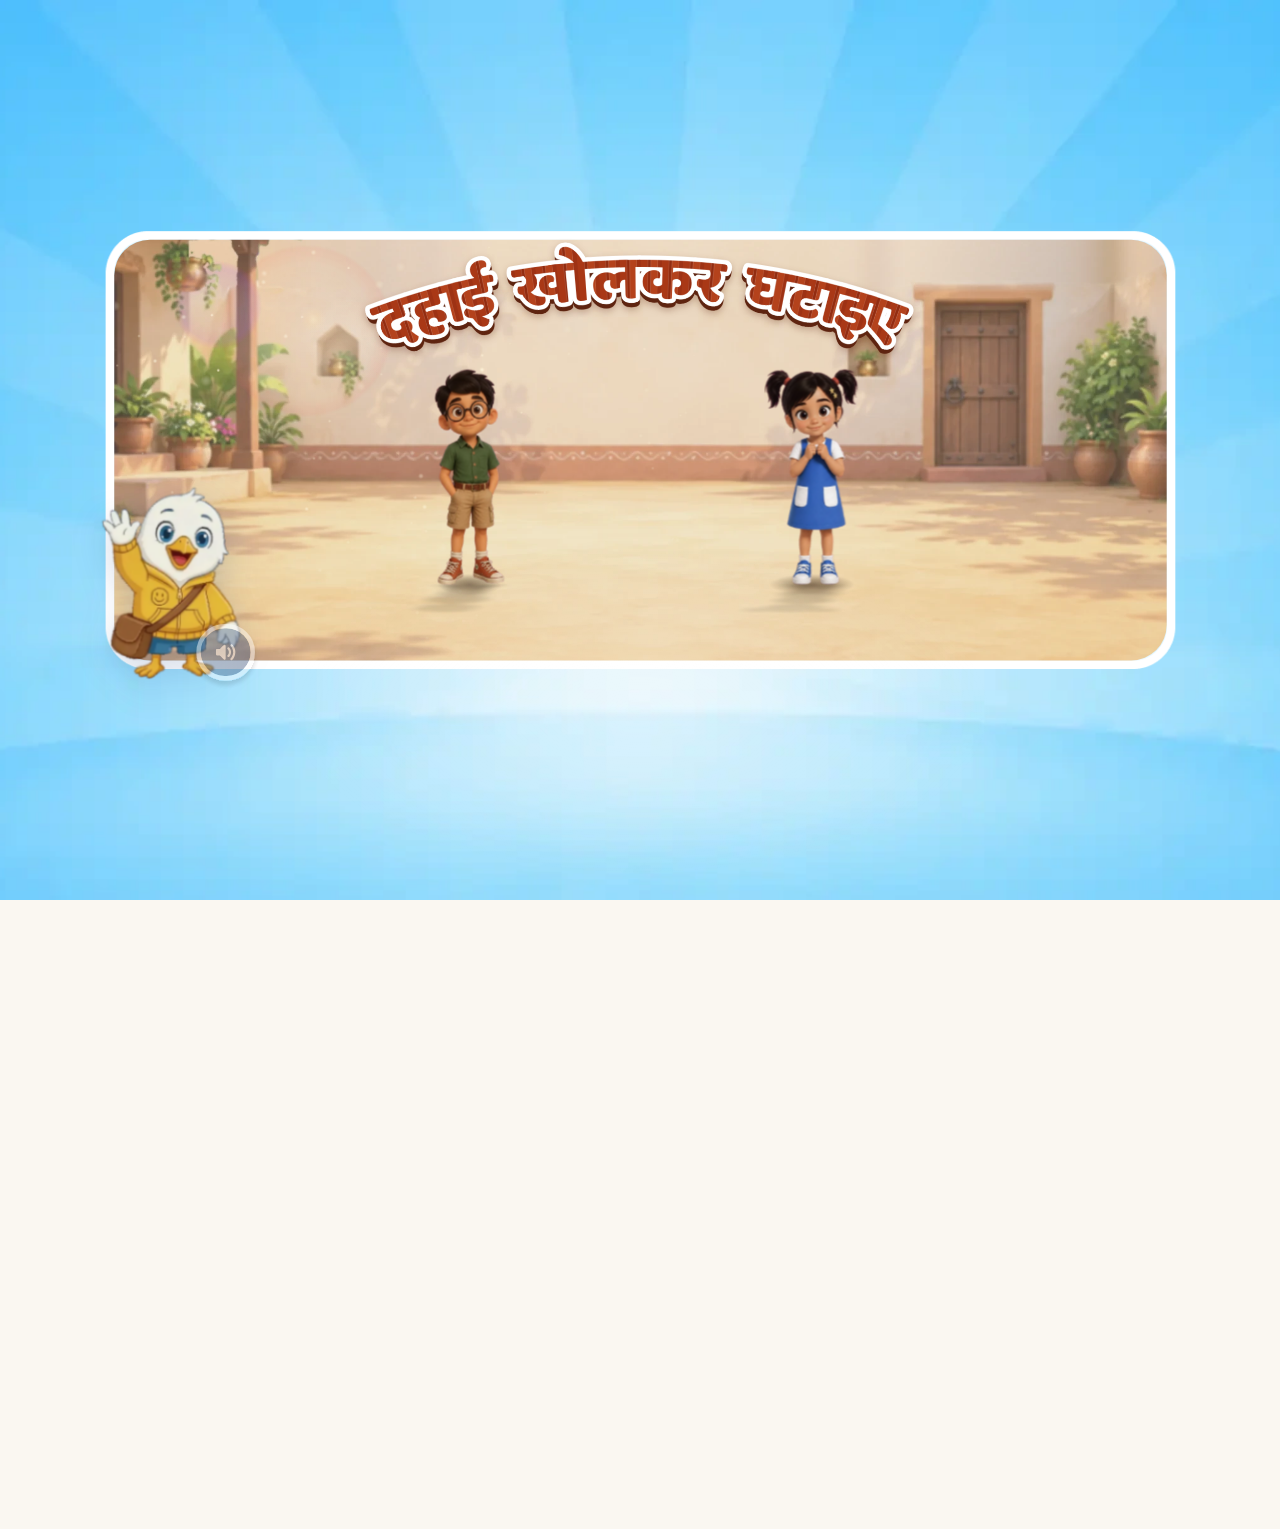
==== commit 4d6a1468: "fixed highlight issue" ====
--- a/index.html
+++ b/index.html
@@ -12,7 +12,7 @@
      request, so without this the very first paint is unstyled. This inline rule
      lands the loader's own colour on the first frame. -->
 <style>html,body{background:#FFFFFF;margin:0;}</style>
-<link rel="stylesheet" href="style.css?v=20261119b">
+<link rel="stylesheet" href="style.css?v=20261120a">
 <!-- [loading] the landing's own files start downloading with the page, alongside style.css - not only once app.js has
      arrived and asked for them (the boot loader waits for exactly these: app.js Assets, CRIT). http(s) only: on
      file:// a preload of a fetch() fails, and local files need no head start. -->
@@ -442,7 +442,7 @@
    "vo_t3_open": "यहाँ शून्य इकाई हैं, तो हम 1 दहाई को यहाँ लाएँगे और इसको तोड़ेंगे, अब ये 1 दहाई, 10 इकाई में हो गई।",
    "vo_t3_rm_ones": "अब इसमें से 7 इकाई को आप हटाइए।",
    "vo_t3_rm_tens": "अब आप दहाई घटाइए। 2 दहाई में से 1 दहाई हटाइए।",
-   "vo_t3_sub": "अब 30 में से 17 घटाते हैं। तो पहले हम इकाई से घटाएँगे।",
+   "vo_t3_sub": "अब 30 में से 17 घटाते हैं। तो शून्य में से 7 घटाने हैं।",
    "vo_t3_sub0": "अब 30 में से 17 घटाते हैं।",
    "vo_t3_tens_left": "बहुत बढ़िया! 2 दहाई में से 1 दहाई घटाने पर बची, 1 दहाई।",
    "vo_t3_total": "30 में से 17 घटाने पर हमें मिलीं, 1 दहाई और 3 इकाई, यानी 13।",
@@ -780,7 +780,9 @@
       "a": 0.143,
       "op": 0.175,
       "b": 0.264,
-      "q": 0.32
+      "q": 0.32,
+      "z": 0.629,
+      "o": 0.784
      },
      "open": {
       "o": 0.082,
@@ -937,6 +939,18 @@
        "b",
        "o"
       ]
+     ],
+     "regroup_dg": [
+      [
+       0.039,
+       "a",
+       "o"
+      ],
+      [
+       0.229,
+       "b",
+       "o"
+      ]
      ]
     }
    }
@@ -1006,9 +1020,7 @@
        0.723
       ]
      },
-     "build": {
-      "t": 0.476
-     },
+     "build": {},
      "idle_open": {
       "t": 0.67
      },
@@ -1514,6 +1526,6 @@
 
 <!-- ============ ENGINE ============ -->
 <script src="swiftpal-bridge.js"></script>   <!-- [QA 01] host bridge: Android / iOS / web - must load before app.js -->
-<script src="app.js?v=20261119b"></script>
+<script src="app.js?v=20261120a"></script>
 </body>
 </html>
